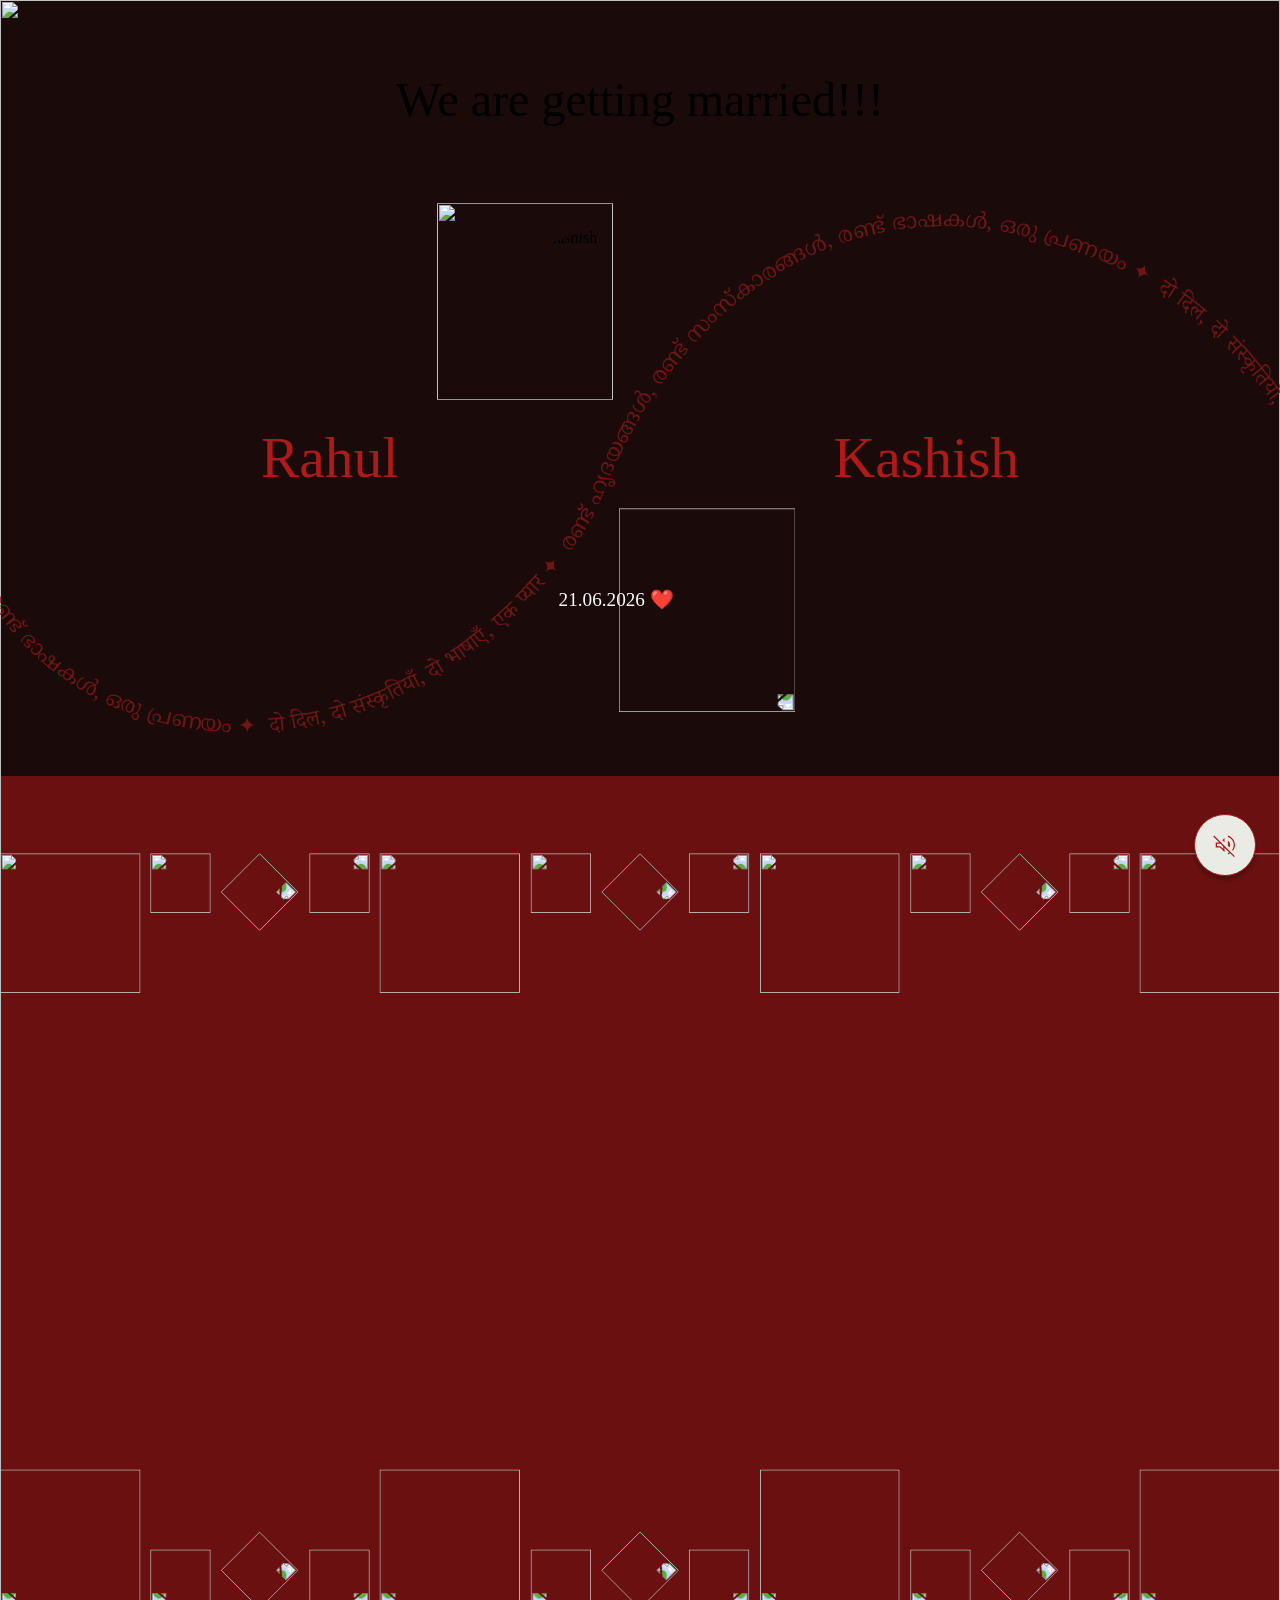
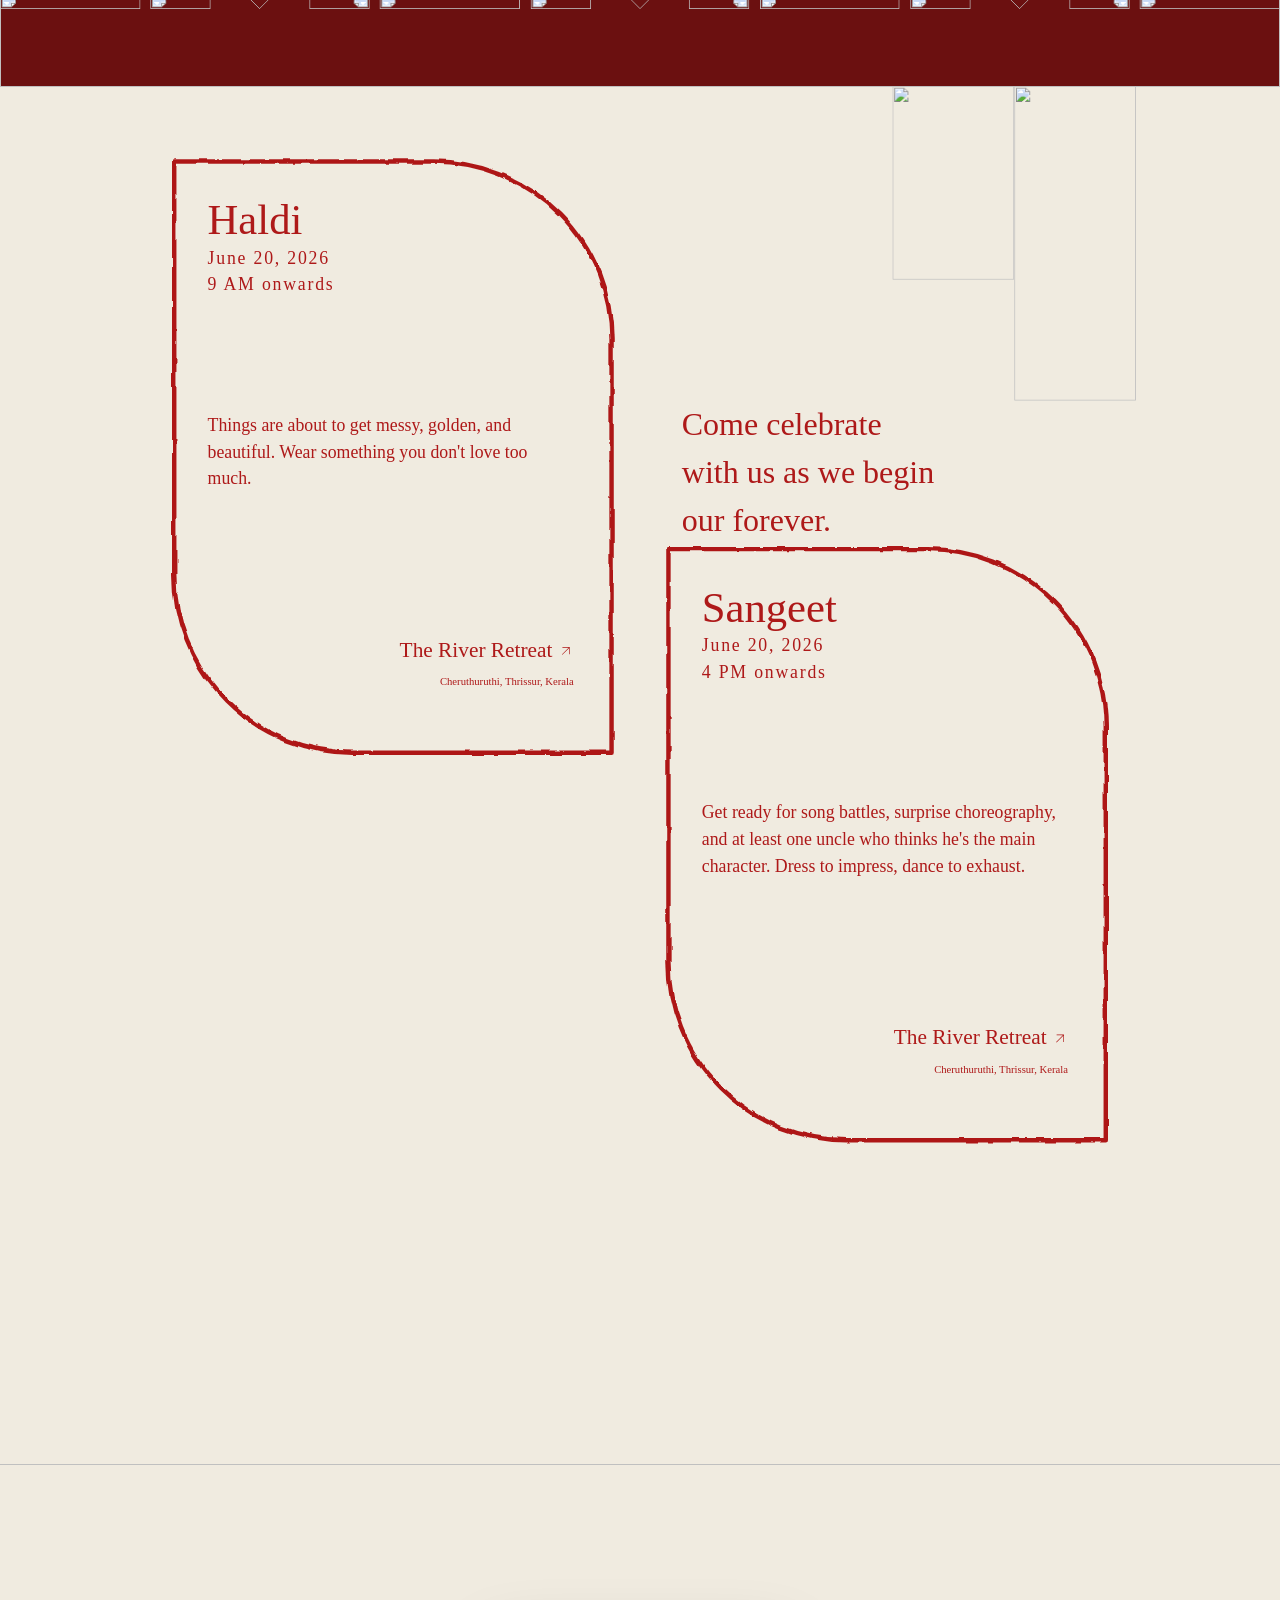
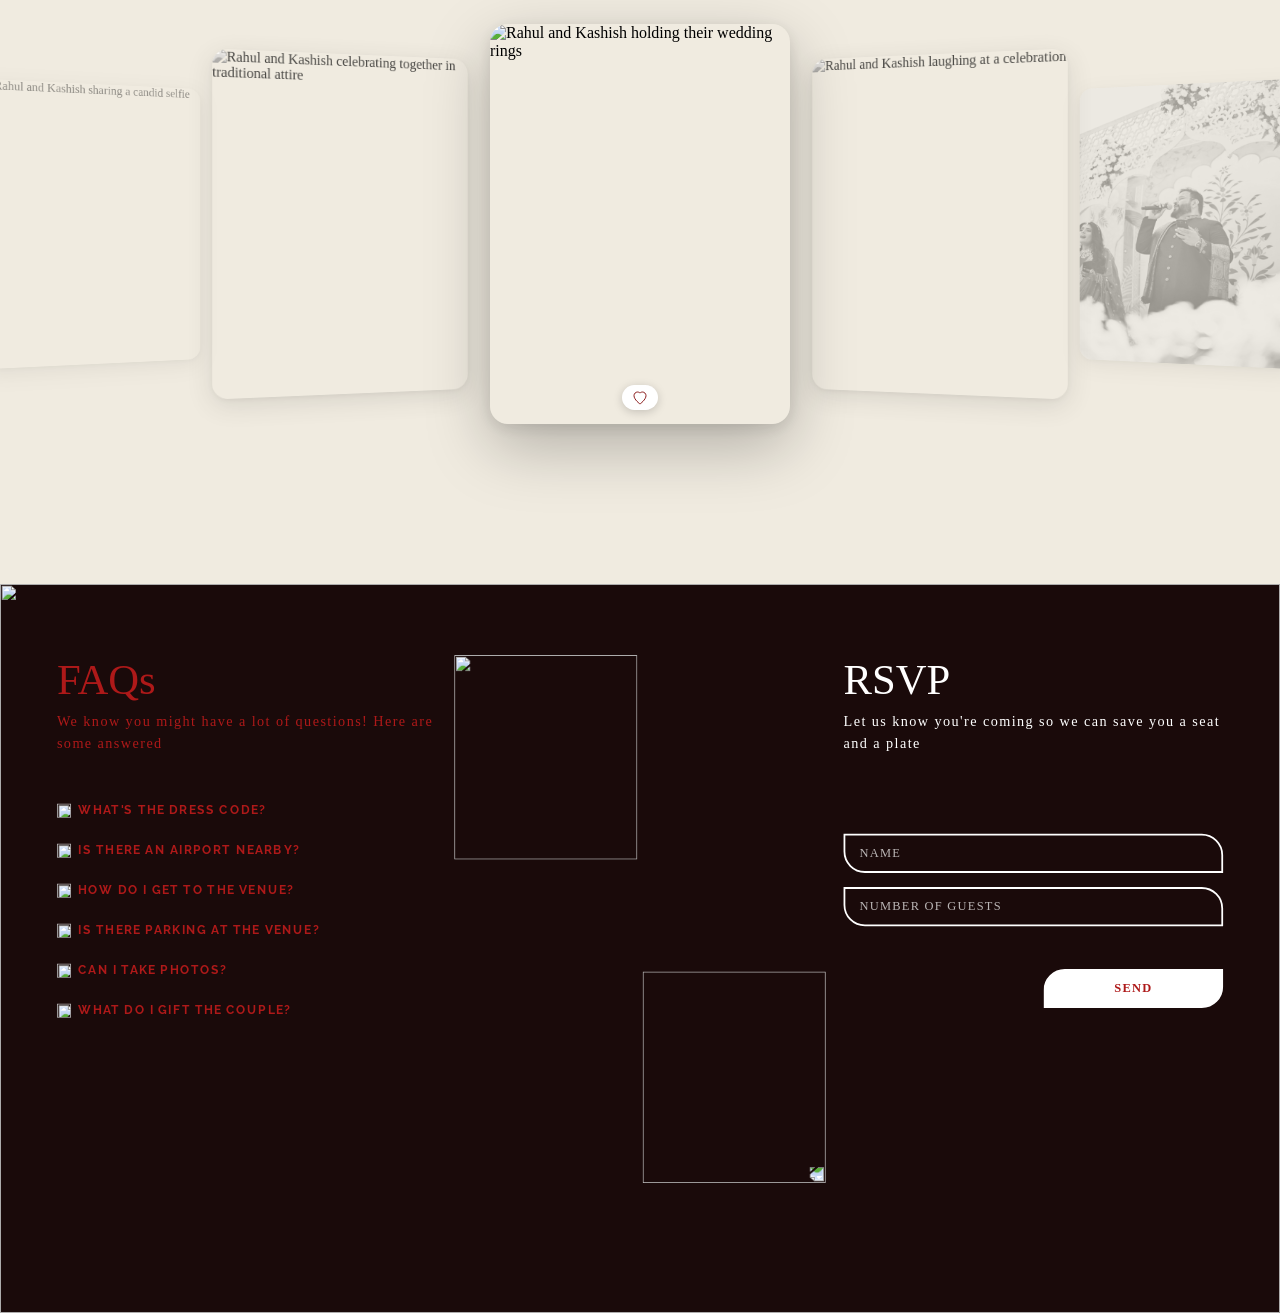
==== index.html @ 0e6b2816 "Invitation section: unify schedule line typography and make location lines fully clickable. Made-wit" ====
<!DOCTYPE html>
<html lang="en">
<head>
  <meta charset="UTF-8" />
  <meta name="viewport" content="width=device-width, initial-scale=1.0" />
  <title>Rahul &amp; Kashish — 21.06.2026</title>
  <link rel="preconnect" href="https://fonts.gstatic.com" crossorigin>
  <link href="https://fonts.googleapis.com/css2?family=Raleway:wght@300;400;500;600;700&display=swap" rel="stylesheet">
  <link href="https://fonts.googleapis.com/css2?family=Noto+Serif+Malayalam:wght@400;500&family=Noto+Serif+Devanagari:wght@400;500&display=swap" rel="stylesheet">
  <style>
    @font-face {
      font-family: 'Brittany Signature';
      src: url('fonts/BrittanySignature.ttf') format('truetype');
    }
    @font-face {
      font-family: 'TAN Mon Cheri';
      src: url('fonts/tan-mon-cheri.ttf') format('truetype');
    }
    @font-face {
      font-family: 'Noto Sans Devanagari Local';
      src: url('fonts/NotoSansDevanagari-VariableFont_wdth,wght.ttf') format('truetype');
      font-weight: 100 900;
    }
    @font-face {
      font-family: 'Noto Sans Malayalam Local';
      src: url('fonts/NotoSansMalayalam-VariableFont_wdth,wght.ttf') format('truetype');
      font-weight: 100 900;
    }
    @font-face {
      font-family: 'SangBleu Sans';
      src: url('fonts/SangBleuSans-Regular.otf') format('opentype');
      font-weight: 400;
    }
    @font-face {
      font-family: 'SangBleu Sans';
      src: url('fonts/SangBleuSans-Bold.otf') format('opentype');
      font-weight: 700;
    }

    *, *::before, *::after { margin: 0; padding: 0; box-sizing: border-box; }

    html, body {
      width: 100vw; height: 100vh;
      overflow: hidden;
      overflow-x: hidden;
      background: #1a0a0a;
    }

    /* ── Page container: smooth scroll (JS handles snap on mobile/tablet) ── */
    #pageContainer {
      width: 100vw; height: 100vh;
      overflow-y: scroll;
      scroll-behavior: smooth;
      scrollbar-width: none;
    }
    #pageContainer::-webkit-scrollbar { display: none; }

    /* ── Each section fills the viewport ── */
    .page-section {
      width: 100vw; height: 100vh;
      position: relative;
      overflow: hidden;
    }

    /* ── Desktop: free scrolling — remove snap architecture ── */
    @media (min-width: 1024px) {
      html, body {
        height: auto;
        overflow-y: auto;
        overflow-x: hidden;
      }
      #pageContainer {
        height: auto;
        overflow-y: visible;
        overflow-x: hidden;
      }
      .page-section {
        height: auto;
        min-height: 80vh;
      }
    }

    /* ── Section backgrounds ── */
    .section-bg {
      position: absolute;
      inset: 0; z-index: 0;
      overflow: hidden;
    }
    .section-bg > img {
      width: 100%; height: 115%;
      object-fit: cover; display: block;
      transform: translateY(0px);
      will-change: transform;
    }

    /* ── Reduced motion: disable all animations & parallax ── */
    @media (prefers-reduced-motion: reduce) {
      *, *::before, *::after {
        animation-duration: 0.01ms !important;
        animation-iteration-count: 1 !important;
        transition-duration: 0.01ms !important;
      }
      #pageContainer { scroll-behavior: auto; }
      .section-bg > img { will-change: auto; }
    }

    /* ── Scale roots ── */
    .scale-root {
      position: absolute;
      left: 0; top: 0;
      transform-origin: top left;
      z-index: 1;
      overflow: hidden;
    }

    /* ════════════════════════════════════════════
       HERO — responsive (all breakpoints)
    ════════════════════════════════════════════ */

    /* Hero section: flex container so content is truly centered */
    #heroSection {
      display: flex;
      align-items: center;
      justify-content: center;
    }

    /* Max-width wrapper, centered with padding */
    .hero-container {
      position: relative;
      z-index: 1;
      width: 100%;
      max-width: 1400px;
      margin: 0 auto;
      padding: 64px 2rem;
      display: flex;
      flex-direction: column;
      align-items: center;
      gap: 48px;
      overflow: visible; /* allow script font descenders to render freely */
    }

    /* Title: scales from ~29px at 375px up to 48px at 1440px */
    .hero-headline {
      font-family: 'Brittany Signature', cursive;
      font-size: clamp(1.8rem, 4vw, 3rem);
      color: #000000;
      text-align: center;
      line-height: 1.5; /* extra room for Brittany Signature descenders */
      width: 100%;
      padding-bottom: 0.4em; /* guard against flourish clipping */
      opacity: 0; clip-path: inset(0 100% 0 0);
      animation: writeReveal 0.9s cubic-bezier(0.4,0,0.2,1) 1s forwards;
    }

    /* Composition row: [Rahul] [photo-grid] [Kashish] */
    .hero-composition {
      display: flex;
      align-items: center;
      justify-content: center;
      gap: clamp(0.75rem, 3vw, 3.5rem);
      width: 100%;
    }

    /* Names: max 64px at 1440px per Figma */
    .hero-name {
      font-family: 'TAN Mon Cheri', serif;
      font-size: clamp(1.5rem, 4.5vw, 4rem);
      color: #ae1919;
      white-space: nowrap;
      flex-shrink: 0;
      line-height: normal;
    }
    .hero-name--left {
      opacity: 0; transform: translateX(-80px);
      animation: slideFromLeft 0.9s cubic-bezier(0.22,1,0.36,1) 2.9s forwards;
    }
    .hero-name--right {
      opacity: 0; transform: translateX(80px);
      animation: slideFromRight 0.9s cubic-bezier(0.22,1,0.36,1) 2.9s forwards;
    }

    /* Photo grid: proportional container for brush arcs + oval.
       Grid dimensions from Figma: 418 × 594 px.
       All children positioned as % of this box. */
    .hero-photo-grid {
      position: relative;
      width: clamp(200px, 28vw, 420px);
      aspect-ratio: 418 / 594;
      flex-shrink: 0;
    }

    /* Brush arc — top-left (Figma: 206×229.5 at 0,0 in 418×594 grid) */
    .hero-arc-top {
      position: absolute;
      left: 0; top: 0;
      width: 49.3%; height: 38.6%;
      overflow: hidden;
      opacity: 0; animation: arcFadeIn 0.4s ease-out 2.4s forwards;
    }
    .hero-arc-top .arc-wipe {
      position: absolute; inset: 0;
      clip-path: inset(0 100% 0 0);
      animation: paintWipe 0.85s cubic-bezier(0.4,0,0.2,1) 2.4s forwards;
    }
    .hero-arc-top .arc-wipe img { display: block; width: 100%; height: 100%; max-width: none; }

    /* Brush arc — bottom-right (Figma: 206×238 at left:212,top:356 in 418×594 grid) */
    .hero-arc-bot {
      position: absolute;
      left: 50.7%; top: 59.9%;
      width: 49.3%; height: 40.1%;
      overflow: hidden;
      opacity: 0; animation: arcFadeIn 0.4s ease-out 2.6s forwards;
    }
    .hero-arc-bot .arc-wipe {
      position: absolute; inset: 0;
      transform: rotate(180deg);
      clip-path: inset(0 100% 0 0);
      animation: paintWipe 0.85s cubic-bezier(0.4,0,0.2,1) 2.6s forwards;
    }
    .hero-arc-bot .arc-wipe img { display: block; width: 100%; height: 100%; max-width: none; }

    /* Oval photo (Figma: 364×533 at left:27,top:30 in 418×594 grid) */
    .hero-photo {
      position: absolute;
      left: 6.5%; top: 5.1%;
      width: 87.1%; height: 89.7%;
      border-radius: 999px; overflow: hidden;
      opacity: 0; transform: scale(0.8);
      animation: photoReveal 1.1s cubic-bezier(0.22,1,0.36,1) 1.9s forwards;
    }
    .hero-photo img.photo-img {
      position: absolute; left: 0.06%; top: 0;
      width: 109.82%; height: 100%;
      object-fit: cover; max-width: none;
    }

    /* Date + envelope (Figma: top:419/533=78.6%, left/right:110/364=30.2% of photo) */
    .hero-date-cta {
      position: absolute;
      left: 30.2%; right: 30.2%; top: 78.6%;
      display: flex; flex-direction: column; align-items: center; gap: 8%;
    }
    .hero-date {
      font-family: 'TAN Mon Cheri', serif;
      font-size: clamp(10px, 1.5vw, 20px);
      color: #fff; text-align: center; white-space: nowrap; line-height: normal;
      opacity: 0; animation: gentleFadeIn 1s ease-out 3s forwards;
    }
    .hero-envelope {
      width: 14%; aspect-ratio: 1; position: relative; flex-shrink: 0;
      opacity: 0;
      animation: gentleFadeIn 1s ease-out 3.5s forwards, pulse 2.2s ease-in-out 4.6s infinite;
    }
    .hero-envelope img {
      position: absolute; top: 0; bottom: -68.97%; left: -34.48%; right: -34.48%;
      width: calc(100% + 68.96%); height: calc(100% + 68.97%); max-width: none; display: block;
    }

    /* ════════════════════════════════════════════
       HERO — TABLET layout (768–1100px)
       Shrink names + photo so composition fits in 100vw
    ════════════════════════════════════════════ */
    @media (min-width: 768px) and (max-width: 1100px) {
      .hero-name {
        font-size: clamp(1.5rem, 3.5vw, 2.5rem); /* smaller than desktop */
      }
      .hero-photo-grid {
        width: clamp(180px, 24vw, 320px); /* tighter photo */
      }
      .hero-composition {
        gap: clamp(0.5rem, 2vw, 2rem); /* tighter gap */
      }
      .hero-container {
        padding: 48px 1.5rem; /* slightly less vertical padding on tablet */
      }
    }

    /* ════════════════════════════════════════════
       HERO — MOBILE layout (shown ≤ 767px)
    ════════════════════════════════════════════ */
    #heroMobileContent { display: none; }

    @media (max-width: 767px) {
      /* Swap layouts */
      .hero-container       { display: none !important; }
      #heroMobileContent    { display: flex; }
      /* Prevent horizontal scroll at the scroll-container level so the
         canvas can extend 120px beyond the hero section on each side. */
      #pageContainer { overflow-x: hidden; }
      /* Section grows to natural content height */
      #heroSection {
        height: clamp(700px, 100svh, 800px) !important;
        min-height: clamp(700px, 100svh, 800px);
        /* overflow-x intentionally removed — #pageContainer clips instead */
        align-items: flex-start;
        justify-content: flex-start;
      }
    }

    /* Mobile hero shell — above curved text (z-index 0) so photo + copy sit in front */
    #heroMobileContent {
      flex-direction: column;
      align-items: center;
      gap: 24px;
      padding: 36px 12px 24px;
      width: 100%;
      position: relative; z-index: 2;
    }

    /* Title */
    .hero-mob-headline {
      font-family: 'Brittany Signature', cursive;
      font-size: 32px; color: #000000;
      text-align: center; line-height: 1.5;
      width: 288px; padding-bottom: 0.4em;
      flex-shrink: 0;
      opacity: 0; clip-path: inset(0 100% 0 0);
      animation: writeReveal 0.9s cubic-bezier(0.4,0,0.2,1) 0.4s forwards;
    }

    /* Inner group: photo + date+arrow */
    .hero-mob-body {
      display: flex; flex-direction: column;
      align-items: center; gap: 36px;
    }

    /* Photo composition — CSS grid overlap (exact Figma dimensions) */
    .hero-mob-photo {
      display: inline-grid;
      grid-template-columns: max-content; grid-template-rows: max-content;
      line-height: 0; place-items: start; flex-shrink: 0;
      position: relative;   /* anchor for .hero-curve-canvas (100vw overlay) */
    }
    .hero-mob-arc-tl {
      grid-column: 1; grid-row: 1;
      width: 157.703px; height: 175.694px;
      margin-left: 0; margin-top: 0;
      overflow: hidden; position: relative;
      opacity: 0; clip-path: inset(0 100% 100% 0);
      animation: arcRevealTL 0.85s cubic-bezier(0.4,0,0.2,1) 1s forwards;
    }
    .hero-mob-arc-br {
      grid-column: 1; grid-row: 1;
      width: 157.703px; height: 182.201px;
      margin-left: 162.3px; margin-top: 272.54px;
      transform: rotate(180deg);
      overflow: hidden; position: relative;
      opacity: 0; clip-path: inset(100% 0 0 100%);
      animation: arcRevealBR 0.85s cubic-bezier(0.4,0,0.2,1) 1.1s forwards;
    }
    /* Mobile curved text SVG */
    #heroTextSvgMob {
      grid-column: 1; grid-row: 1;
      width: 320px; height: 455px;
      margin-left: 0; margin-top: 0;
      position: relative; overflow: visible;
      pointer-events: none;
      opacity: 0;
      animation: gentleFadeIn 0.9s ease-out 2s forwards;
    }
    @media (prefers-reduced-motion: reduce) {
      #heroTextSvgMob { display: none; }
    }
    /* Mobile curved text: live <canvas> rendering (injected by JS on ≤767px).
       iOS Safari's SVG <textPath> renders Indic (Malayalam/Devanagari) glyphs
       incorrectly when startOffset animates — characters jumble, conjuncts break.
       Canvas fillText uses Core Text directly and avoids that bug.

       Canvas is positioned absolutely inside .hero-mob-photo so it can span
       the full viewport width (100vw) while the grid cell stays sized to the
       photo + arcs. Width/height set inline by JS at init. */
    .hero-curve-canvas {
      position: absolute;
      left: 50%; top: 50%;
      transform: translate(-50%, -50%);
      pointer-events: none;
      overflow: visible;
      z-index: 1;                /* above arcs, below oval (oval gets z-index: 2) */
      opacity: 0;
      animation: gentleFadeIn 0.9s ease-out 2s forwards;
    }
    /* Once canvas is mounted, hide the original SVG on mobile. */
    .hcs-ready #heroTextSvgMob { display: none; }
    /* Desktop curved text SVG */
    #heroTextSvg {
      display: none;
      position: absolute;
      left: 50%; transform: translateX(-50%);
      top: 226px;
      width: 1436px; height: 507px;
      pointer-events: none;
      overflow: visible;
      z-index: 1;
      opacity: 0;
      animation: gentleFadeIn 0.9s ease-out 3.2s forwards;
    }
    @media (min-width: 768px) {
      #heroTextSvg { display: block; }
    }
    @media (prefers-reduced-motion: reduce) {
      #heroTextSvg { display: none !important; }
    }
    .hero-mob-oval {
      grid-column: 1; grid-row: 1;
      width: 278.66px; height: 408.038px;
      margin-left: 20.67px; margin-top: 22.97px;
      border-radius: 764.785px; overflow: hidden; position: relative;
      z-index: 2;   /* above .hero-curve-canvas (z:1) so the photo covers text */
      opacity: 0; transform: scale(0.88);
      animation: photoReveal 1.1s cubic-bezier(0.22,1,0.36,1) 0.7s forwards;
      will-change: transform;
    }
    .hero-mob-arc-tl img, .hero-mob-arc-br img {
      position: absolute; inset: 0; width: 100%; height: 100%; max-width: none; display: block;
    }
    .hero-mob-oval img {
      position: absolute; left: 0.06%; top: 0;
      width: 109.82%; height: 100%; max-width: none; display: block;
      object-fit: cover;
    }

    /* Date + arrow row */
    .hero-mob-cta {
      display: flex; flex-direction: column;
      align-items: center; gap: 8px;
      margin-top: clamp(24px, 6svh, 48px);
      opacity: 0; animation: gentleFadeIn 0.9s ease-out 1.6s forwards;
    }
    .hero-mob-date {
      font-family: 'TAN Mon Cheri', serif;
      font-size: 20px; color: #1a1a1a;
      text-align: center; line-height: normal; white-space: nowrap;
    }
    .hero-mob-arrow {
      width: 48px; height: 48px; display: block; flex-shrink: 0;
      cursor: pointer;
      animation: arrowBounce 1.8s ease-in-out 2.4s infinite;
    }

    /* ════════════════════════════════════════════
       INVITATION SECTION — desktop (1440 × 1024)
    ════════════════════════════════════════════ */
    #invDesktopRoot { width: 1440px; height: 1024px; }

    /* Background texture — full screen cover */
    .inv-bg-img {
      position: absolute; inset: 0;
      width: 100%; height: 100%;
      object-fit: cover; max-width: none; display: block;
    }

    /* ── Full-section layout: flex-col, vertically centered ── */
    .inv-layout {
      position: absolute;
      top: 50%; left: 0; width: 1440px;
      transform: translateY(-50%);
      display: flex; flex-direction: column;
      align-items: center;
      padding-top: 48px; padding-bottom: 88px;
    }

    /* ── Kolam border strips: fade in on .inv-show ── */
    .inv-border {
      display: flex; gap: 11.542px;
      align-items: flex-start;
      width: 100%; flex-shrink: 0;
      margin-bottom: -40px;
      opacity: 0; transition: opacity 0.8s ease;
    }
    .inv-border.inv-show { opacity: 1; }
    .inv-border-flip { transform: scaleY(-1); }

    /* Border tile elements */
    .inv-b-big   { width: 157.805px; height: 157.228px; position: relative; flex-shrink: 0; }
    .inv-b-curl  { width:  67.946px; height:  67.32px;  position: relative; flex-shrink: 0; }
    .inv-b-diamond { width: 87.533px; height: 87.533px; display: flex; align-items: center; justify-content: center; flex-shrink: 0; }
    .inv-b-diamond-inner { width: 62.219px; height: 61.571px; position: relative; transform: rotate(135deg); }
    .inv-b-mirror { display: flex; align-items: center; justify-content: center; flex-shrink: 0; }
    .inv-b-mirror-inner { width: 67.946px; height: 67.32px; position: relative; transform: rotate(180deg) scaleY(-1); }
    .inv-b-big img, .inv-b-curl img, .inv-b-diamond-inner img, .inv-b-mirror-inner img {
      position: absolute; inset: 0;
      width: 100%; height: 100%; max-width: none; display: block;
    }

    /* ── Cards row ── */
    .inv-cards-row {
      display: flex; gap: 34.626px;
      align-items: center; flex-shrink: 0;
      margin-bottom: -40px;
    }

    /* ── Hover wrapper — lift effect separate from entrance anim ── */
    .inv-card-wrap {
      cursor: pointer;
      transition: transform 0.35s ease, filter 0.35s ease;
    }
    .inv-card-wrap:hover {
      transform: translateY(-12px);
      filter: drop-shadow(0 18px 28px rgba(0,0,0,0.38));
    }

    /* ── Card base: all start hidden ── */
    .inv-card {
      width: 400.123px; height: 615.574px;
      border-radius: 960.873px;
      border: 1.924px solid #873f3a;
      overflow: hidden; position: relative;
      box-shadow: 0 7.695px 38.473px rgba(0,0,0,0.5);
      opacity: 0;
      transition: opacity 0.9s ease, transform 0.9s cubic-bezier(0.22,1,0.36,1);
    }
    .inv-card--thick { border-width: 4.809px; }
    .inv-card--soft  { box-shadow: 0 7.695px 19.237px rgba(0,0,0,0.5); }

    /* Directional entrance states */
    .inv-card-center { transform: scale(0.9) translateY(20px); }
    .inv-card-center.inv-show { opacity: 1; transform: none; }
    .inv-card-left   { transform: translateX(-80px); }
    .inv-card-left.inv-show   { opacity: 1; transform: none; }
    .inv-card-right  { transform: translateX(80px); }
    .inv-card-right.inv-show  { opacity: 1; transform: none; }

    .inv-card-bg {
      position: absolute; inset: 0;
      border-radius: 960.873px; background: #F8F4EC; overflow: hidden;
    }
    .inv-card-bg img { width: 100%; height: 100%; object-fit: cover; display: block; }

    /* ── Ornaments: fade+scale in ── */
    .inv-orn {
      flex-shrink: 0; position: relative;
      opacity: 0; transform: scale(0.75);
      transition: opacity 0.5s ease, transform 0.5s cubic-bezier(0.22,1,0.36,1);
    }
    .inv-orn img { position: absolute; inset: 0; width: 100%; height: 100%; max-width: none; display: block; }
    .inv-orn.inv-show { opacity: 1; transform: scale(1); }

    .inv-orn-flipped {
      flex-shrink: 0; position: relative;
      opacity: 0; transform: rotate(180deg) scale(0.75);
      transition: opacity 0.5s ease, transform 0.5s cubic-bezier(0.22,1,0.36,1);
    }
    .inv-orn-flipped img { position: absolute; inset: 0; width: 100%; height: 100%; max-width: none; display: block; }
    .inv-orn-flipped.inv-show { opacity: 1; transform: rotate(180deg) scale(1); }

    /* Center card mandala — fades in then pulses golden glow */
    .inv-orn-mandala {
      flex-shrink: 0; position: relative;
      opacity: 0; transition: opacity 0.7s ease;
    }
    .inv-orn-mandala img { position: absolute; inset: 0; width: 100%; height: 100%; max-width: none; display: block; }
    .inv-orn-mandala.inv-show {
      opacity: 1;
      animation: invGoldenGlow 2.8s ease-in-out 0.4s infinite alternate;
    }
    @keyframes invGoldenGlow {
      from { filter: drop-shadow(0 0 2px rgba(180,130,0,0.15)); }
      to   { filter: drop-shadow(0 0 12px rgba(210,160,0,0.6)); }
    }

    /* ── Rahul card ── */
    .rahul-inner {
      position: absolute;
      left: 52.9px; top: 41.36px; width: 284.703px;
      display: flex; flex-direction: column;
      align-items: center; gap: 134.657px;
    }
    .rahul-name-block {
      height: 180.657px; width: 284.703px; flex-shrink: 0;
      display: flex; flex-direction: column;
      align-items: center; justify-content: center; gap: 10px;
    }

    /* ── Wedding details card ── */
    .wedding-inner {
      position: absolute;
      left: 26.93px; top: 29.82px; width: 342.413px;
      display: flex; flex-direction: column;
      align-items: center; gap: 36px;
    }
    /* Match bottom flourish position with left/right cards */
    .wedding-inner .inv-orn-flipped { margin-top: 44px; }
    .wedding-details {
      display: flex; flex-direction: column;
      align-items: center; gap: 34px;
      color: #ae1919; text-align: center; width: 100%;
    }

    /* Animated text elements */
    .wedding-invited {
      font-family: 'Raleway', sans-serif; font-weight: 600;
      font-size: 15.389px; letter-spacing: 1.5389px;
      text-transform: uppercase; line-height: 1.5;
      color: #ae1919; width: 300px;
      opacity: 0; transition: opacity 0.8s ease;
    }
    .wedding-invited.inv-show { opacity: 1; }

    .wedding-date-block {
      display: flex;
      flex-direction: column;
      align-items: center;
      gap: 6px;
      width: 100%;
      white-space: nowrap;
      line-height: 1;
    }
    .wedding-date-on {
      margin-left: 0;
      font-family: 'Raleway', sans-serif; font-weight: 600;
      font-size: 11.542px; letter-spacing: 1.1542px;
      text-transform: uppercase; line-height: 1.5; color: #ae1919;
      opacity: 0; transition: opacity 0.6s ease;
    }
    .wedding-date-on.inv-show { opacity: 1; }

    .wedding-date {
      margin-top: 0;
      font-family: 'TAN Mon Cheri', serif;
      font-size: 34.626px; letter-spacing: 3.4626px;
      line-height: 1.5; color: #ae1919;
      opacity: 0; transform: scale(0.82);
      transition: opacity 0.7s ease, transform 0.7s cubic-bezier(0.22,1,0.36,1);
    }
    .wedding-date.inv-show { opacity: 1; transform: scale(1); }
    .wedding-time {
      margin-top: 0;
      justify-self: center;
      font-family: 'Raleway', sans-serif; font-weight: 600;
      font-size: 13px; letter-spacing: 1.5389px;
      text-transform: uppercase; line-height: 1.5; color: #ae1919;
      text-align: center;
      white-space: normal;
      max-width: 290px;
      opacity: 0; transition: opacity 0.6s ease;
    }
    .wedding-time--second { margin-top: 2px; }
    .wedding-time.inv-show { opacity: 1; }

    .wedding-venue {
      font-family: 'Raleway', sans-serif; font-weight: 600;
      text-transform: uppercase; text-align: center;
      color: #ae1919; line-height: 1.5;
      display: flex; flex-direction: column; align-items: center; gap: 22px;
      opacity: 0; transition: opacity 0.8s ease;
    }
    .wedding-venue.inv-show { opacity: 1; }
    .wedding-venue-item { display: flex; flex-direction: column; align-items: center; gap: 3px; }
    .wedding-venue-time,
    .wedding-venue-name,
    .wedding-venue-loc  {
      font-family: 'Raleway', sans-serif;
      font-weight: 600;
      font-size: 13px;
      letter-spacing: 1.5389px;
      text-transform: uppercase;
      line-height: 1.5;
      display: block;
    }

    /* ── Map link icon (shared across all venue mentions) ── */
    .venue-map-link {
      display: inline-flex;
      align-items: center;
      vertical-align: middle;
      margin-left: 6px;
      color: inherit;
      text-decoration: none;
      transition: transform 0.2s ease, opacity 0.2s ease;
    }
    .venue-map-link:hover  { transform: scale(1.15); opacity: 0.75; }
    .venue-map-link:active { transform: scale(0.9); }
    .venue-map-link:focus-visible { outline: 2px solid #ae1919; outline-offset: 2px; border-radius: 2px; }
    .venue-map-link--inline {
      margin-left: 0;
      gap: 6px;
      text-decoration: none;
      color: inherit;
      text-transform: inherit;
    }
    .venue-map-icon { width: 18px; height: 18px; display: block; }
    @media (max-width: 767px) { .venue-map-icon { width: 20px; height: 20px; } }

    /* ── Kashish card ── */
    .kashish-inner {
      position: absolute;
      left: 38.47px; top: 44.24px; width: 318.367px;
      display: flex; flex-direction: column;
      align-items: center; gap: 141.39px;
    }
    .kashish-name-block {
      height: 167.191px; width: 319px; flex-shrink: 0;
      display: flex; flex-direction: column;
      align-items: center; justify-content: center; gap: 10px;
    }

    /* ── Shared text ── */
    .person-name {
      font-family: 'TAN Mon Cheri', serif;
      color: #ae1919; line-height: normal;
      text-align: center; white-space: nowrap;
    }
    .person-parentage {
      font-family: 'Raleway', sans-serif; font-weight: 600;
      font-size: 13px; color: #ae1919;
      text-align: center; letter-spacing: 1.5389px;
      text-transform: uppercase; line-height: 1.5;
    }

    /* ── Mobile invitation: 402×940 scale-root canvas ── */
    #invMobileRoot {
      display: none;
      width: 402px; height: 940px;
      position: absolute; z-index: 1; overflow: hidden;
      transform-origin: top left;
    }

    /* Background: wide panoramic texture crop (Figma offsets) */
    .imob-bg {
      position: absolute; inset: 0; overflow: hidden;
    }
    .imob-bg img {
      position: absolute;
      width: 322.08%; height: 107.39%;
      left: -111.04%; top: -3.67%;
      max-width: none; display: block;
    }

    /* Main layout column: vertically centered in canvas */
    .imob-layout {
      position: absolute;
      top: 50%; left: 0; width: 402px;
      transform: translateY(-50%);
      display: flex; flex-direction: column;
      align-items: center;
      padding-bottom: 40px;
    }

    /* Kolam border strips */
    .imob-border-top {
      display: flex; gap: 8.218px;
      align-items: flex-start;
      width: 100%; flex-shrink: 0;
      margin-bottom: -40px;
      opacity: 0; transition: opacity 0.8s ease;
    }
    .imob-border-top.inv-show { opacity: 1; }

    .imob-border-bot-wrap {
      display: flex; align-items: center; justify-content: center;
      width: 100%; flex-shrink: 0; margin-bottom: -40px;
    }
    .imob-border-bot {
      transform: scaleY(-1); width: 100%;
      display: flex; gap: 8.218px; align-items: flex-start;
      opacity: 0; transition: opacity 0.8s ease;
    }
    .imob-border-bot.inv-show { opacity: 1; }

    /* Border tile elements (Figma exact sizes) */
    .imob-b-big    { width: 108.064px; height: 107.669px; position: relative; flex-shrink: 0; }
    .imob-b-curl   { width: 46.53px;   height: 46.1px;   position: relative; flex-shrink: 0; }
    .imob-b-diamond { width: 59.942px; height: 59.942px; display: flex; align-items: center; justify-content: center; flex-shrink: 0; }
    .imob-b-diamond-i { width: 42.607px; height: 42.164px; position: relative; transform: rotate(135deg); }
    .imob-b-mirror  { display: flex; align-items: center; justify-content: center; flex-shrink: 0; }
    .imob-b-mirror-i  { width: 46.53px; height: 46.1px; position: relative; transform: rotate(180deg) scaleY(-1); }
    .imob-b-big img, .imob-b-curl img, .imob-b-diamond-i img, .imob-b-mirror-i img {
      position: absolute; inset: 0; width: 100%; height: 100%; max-width: none; display: block;
    }

    /* Single main card: 354×674px */
    .imob-card {
      width: 354px; height: 706px;
      border-radius: 170px;
      border: 3px solid #873f3a;
      overflow: hidden; position: relative; flex-shrink: 0;
      background: #F8F4EC;
      box-shadow: 0 6.923px 34.615px rgba(0,0,0,0.5);
      margin-bottom: -40px;
      opacity: 0; transform: scale(0.92) translateY(24px);
      transition: opacity 1s ease, transform 1s cubic-bezier(0.22,1,0.36,1);
    }
    .imob-card.inv-show { opacity: 1; transform: none; }
    .imob-card-bg { position: absolute; inset: 0; overflow: hidden; border-radius: 170px; }
    .imob-card-bg img { width: 100%; height: 100%; object-fit: cover; display: block; }

    /* Card inner: centered — outer gap between mandala / content block / ornament */
    .imob-inner {
      position: absolute;
      left: 50%; top: calc(50% - 0.14px);
      transform: translate(-50%, -50%);
      display: flex; flex-direction: column;
      gap: 48px; align-items: center;
      width: 300px;
    }

    /* Inner content block: invited text, names-group, date, venue */
    .imob-content {
      display: flex; flex-direction: column;
      gap: 27px; align-items: center;
      width: 100%;
    }

    /* Names group: Rahul block + "and" + Kashish block (Figma gap-24px) */
    .imob-names-group {
      display: flex; flex-direction: column;
      gap: 22px; align-items: center;
      width: 100%;
    }

    /* Mandala ornament */
    .imob-mandala {
      width: 36.001px; height: 44.167px;
      position: relative; flex-shrink: 0;
      opacity: 0; transition: opacity 0.7s ease;
    }
    .imob-mandala img { position: absolute; inset: 0; width: 100%; height: 100%; max-width: none; display: block; }
    .imob-mandala.inv-show {
      opacity: 1;
      animation: invGoldenGlow 2.8s ease-in-out 0.4s infinite alternate;
    }

    /* Invited text */
    .imob-invited {
      font-family: 'Raleway', sans-serif; font-weight: 600;
      font-size: 12px; letter-spacing: 1.2px;
      text-transform: uppercase; line-height: 1.5;
      color: #ae1919; text-align: center; width: 100%;
      max-width: 264px;
      margin: 0 auto;
      flex-shrink: 0;
      opacity: 0; transition: opacity 0.7s ease;
    }
    .imob-invited.inv-show { opacity: 1; }

    /* Names block: small gap between parentage and name text */
    .imob-names {
      display: flex; flex-direction: column;
      align-items: center; flex-shrink: 0;
      gap: 8px;
      width: 100%;
    }
    .imob-name {
      font-family: 'TAN Mon Cheri', serif;
      font-size: 36px; color: #ae1919;
      line-height: normal; text-align: center;
      white-space: nowrap;
      opacity: 0; transform: translateY(12px);
      transition: opacity 0.8s ease, transform 0.8s cubic-bezier(0.22,1,0.36,1);
    }
    .imob-name.inv-show { opacity: 1; transform: none; }
    .imob-parentage {
      font-family: 'Raleway', sans-serif; font-weight: 600;
      font-size: 10px; letter-spacing: 1px;
      text-transform: uppercase; line-height: 1.5;
      color: #ae1919; text-align: center;
      opacity: 0; transition: opacity 0.6s ease;
    }
    .imob-parentage.inv-show { opacity: 1; }

    /* Script "and" between names */
    .imob-and {
      font-family: 'Brittany Signature', cursive;
      font-size: 24px; line-height: 1;
      color: #ae1919; text-align: center;
      white-space: nowrap; flex-shrink: 0;
      opacity: 0; transition: opacity 0.7s ease;
    }
    .imob-and.inv-show { opacity: 1; }

    /* Date block */
    .imob-date-block {
      display: inline-grid;
      grid-template-columns: max-content; grid-template-rows: max-content;
      place-items: start; white-space: nowrap; line-height: 0;
      flex-shrink: 0;
    }
    .imob-date-on {
      grid-column: 1; grid-row: 1;
      margin-left: 107.19px;
      font-family: 'Raleway', sans-serif; font-weight: 600;
      font-size: 10px; letter-spacing: 1px;
      text-transform: uppercase; line-height: 1.5; color: #ae1919;
      opacity: 0; transition: opacity 0.6s ease;
    }
    .imob-date-on.inv-show { opacity: 1; }
    .imob-date {
      grid-column: 1; grid-row: 1;
      margin-top: 23px;
      font-family: 'TAN Mon Cheri', serif;
      font-size: 24px; letter-spacing: 2.4px;
      line-height: 1.5; color: #ae1919;
      opacity: 0; transform: scale(0.85);
      transition: opacity 0.7s ease, transform 0.7s cubic-bezier(0.22,1,0.36,1);
    }
    .imob-date.inv-show { opacity: 1; transform: scale(1); }
    .imob-time {
      grid-column: 1; grid-row: 1;
      margin-top: 58px;
      justify-self: center;
      font-family: 'Raleway', sans-serif; font-weight: 600;
      font-size: 10px; letter-spacing: 1px;
      text-transform: uppercase; line-height: 1.5; color: #ae1919;
      text-align: center;
      white-space: normal;
      max-width: 240px;
      opacity: 0; transition: opacity 0.6s ease;
    }
    .imob-time--second { margin-top: 98px; }
    .imob-time.inv-show { opacity: 1; }

    /* Venue */
    .imob-venue {
      font-family: 'Raleway', sans-serif; font-weight: 600;
      text-transform: uppercase; text-align: center;
      color: #ae1919; line-height: 1.5; flex-shrink: 0;
      display: flex; flex-direction: column; align-items: center; gap: 18px;
      opacity: 0; transition: opacity 0.7s ease;
    }
    .imob-venue.inv-show { opacity: 1; }
    .imob-venue-item { display: flex; flex-direction: column; align-items: center; gap: 3px; }
    .imob-venue-time,
    .imob-venue-name,
    .imob-venue-loc  {
      font-family: 'Raleway', sans-serif;
      font-weight: 600;
      font-size: 10px;
      letter-spacing: 1px;
      text-transform: uppercase;
      line-height: 1.5;
      display: block;
    }

    /* Bottom ornament */
    .imob-orn-bot {
      width: 72.692px; height: 32.885px;
      position: relative; flex-shrink: 0;
      transform: rotate(180deg) scale(0.8);
      opacity: 0; transition: opacity 0.5s ease, transform 0.5s cubic-bezier(0.22,1,0.36,1);
    }
    .imob-orn-bot img { position: absolute; inset: 0; width: 100%; height: 100%; max-width: none; display: block; }
    .imob-orn-bot.inv-show { opacity: 1; transform: rotate(180deg) scale(1); }

    @media (max-width: 767px) {
      #invDesktopRoot { display: none !important; }
      #invMobileRoot  { display: block !important; }
    }

    /* Section 3 grows with its content — height set by JS, no overflow clip */
    #invitationSection {
      height: auto;
      overflow: visible;
    }

    #functionSection {
      height: auto;
      overflow: visible;
    }

    /* ════════════════════════════════════════════
       FUNCTION DETAILS (section 3) — 1440×1550 canvas
    ════════════════════════════════════════════ */

    /* Background lives OUTSIDE the scale-root, fills viewport natively */
    .func-bg-wrap {
      position: absolute; inset: 0; overflow: hidden;
    }
    .func-bg-wrap img {
      position: absolute;
      width: 139.68%; height: 100.34%;
      left: -19.84%; top: 0;
      max-width: none; display: block;
    }

    #funcDesktopRoot {
      width: 1440px; height: 1550px;
      transform-origin: top left;
    }

    /* Event cards */
    .func-card-pos {
      position: absolute;
      width: 492px; height: 665px;
      opacity: 0;
      transform: translateY(40px) scale(0.95);
      transition: opacity 0.8s cubic-bezier(0.25, 0.46, 0.45, 0.94),
                  transform 0.8s cubic-bezier(0.25, 0.46, 0.45, 0.94);
    }
    .func-card-pos--from-left  { transform: translateY(40px) scale(0.95); }
    .func-card-pos--from-right { transform: translateY(40px) scale(0.95); }
    .func-card-pos.func-show   { opacity: 1; transform: translateY(0) scale(1); }

    .func-card {
      width: 100%; height: 100%;
      /* no CSS border — replaced by SVG brush stroke overlay */
      border-radius: 0 200px 0 200px; /* keep for overflow clipping */
      overflow: hidden; position: relative;
    }
    .func-card--alt { border-radius: 200px 0 200px 0; }

    /* Brush stroke border overlay — sits on top of card, pointer-events off */
    .func-card-border {
      position: absolute; inset: 0;
      width: 492px; height: 665px;
      pointer-events: none; z-index: 2;
      overflow: visible;
    }
    .func-border-path {
      fill: none;
      stroke: #ae1919;
      stroke-width: 5;
      stroke-linecap: round;
      stroke-linejoin: round;
    }

    /* Card inner: 35px inset on all sides */
    .func-card-inner {
      position: absolute;
      left: 37.5px; top: 37.5px; width: 412px; height: 585px;
      display: flex; flex-direction: column; gap: 128px;
    }

    /* Title block */
    .func-title { flex-shrink: 0; }
    .func-event-name {
      font-family: 'TAN Mon Cheri', serif;
      font-size: 48px; color: #ae1919; line-height: normal;
    }
    .func-event-meta {
      font-family: 'TAN Mon Cheri', serif;
      font-size: 20px; color: #ae1919;
      line-height: 1.5; letter-spacing: 2px;
    }

    /* Body text */
    .func-body {
      font-family: 'TAN Mon Cheri', serif;
      font-size: 20px; color: #ae1919;
      line-height: 1.5; flex-shrink: 0;
    }

    /* Venue block: flex-1, content centered, right-aligned by default */
    .func-venue {
      flex: 1 0 0; display: flex;
      flex-direction: column; align-items: flex-end; justify-content: center;
    }
    .func-venue-name {
      font-family: 'TAN Mon Cheri', serif;
      font-size: 24px; color: #ae1919; line-height: 2;
    }
    .func-venue-addr {
      font-family: 'TAN Mon Cheri', serif;
      font-size: 12px; color: #ae1919; line-height: 2;
    }
    /* Reception venue is left-aligned */
    .func-venue--left { align-items: flex-start; }
    .func-venue--left .func-venue-addr { letter-spacing: 1.2px; }
    /* Reception card: right-align title + body */
    .func-card-inner--right .func-title,
    .func-card-inner--right .func-body { text-align: right; }
    /* Reception gap */
    .func-card-inner--right { gap: 131px; }

    /* Decorative ornament — top-right of canvas */
    .func-orn {
      position: absolute; left: 1004px; top: 0;
      display: flex; align-items: flex-start;
      opacity: 0; transform: translateY(-40px);
      transition: opacity 0.9s ease, transform 0.9s cubic-bezier(0.22,1,0.36,1);
    }
    .func-orn.func-show { opacity: 1; transform: none; }
    .func-orn-a { width: 137.144px; height: 218.199px; position: relative; flex-shrink: 0; }
    .func-orn-b { width: 137.144px; height: 354.199px; position: relative; flex-shrink: 0; }
    .func-orn-a img, .func-orn-b img {
      position: absolute; inset: 0; width: 100%; height: 100%; max-width: none; display: block;
    }

    /* Script quote text */
    .func-script {
      position: absolute; left: 767px; top: 354px; width: 295px;
      font-family: 'Brittany Signature', cursive;
      font-size: 36px; color: #ae1919; line-height: 1.5;
      opacity: 0; transform: translateY(20px);
      transition: opacity 0.9s ease, transform 0.9s cubic-bezier(0.22,1,0.36,1);
    }
    .func-script.func-show { opacity: 1; transform: none; }

    /* ════════════════════════════════════════════
       FUNCTION DETAILS — mobile (402 wide, height auto)
    ════════════════════════════════════════════ */
    #funcMobileRoot {
      display: none;
      width: 402px;
      position: absolute; top: 0; left: 0;
      transform-origin: top left;
      z-index: 1;
    }
    @media (max-width: 767px) {
      #funcDesktopRoot { display: none !important; }
      #funcMobileRoot  { display: block !important; position: relative !important; }
      #functionSection { overflow-x: hidden !important; overflow-y: hidden !important; height: auto !important; }
    }

    /* Background */
    .fmob-bg {
      position: absolute; left: -265.28%; top: 0;
      width: 630.56%; height: 116.14%;
      pointer-events: none;
    }
    .fmob-bg img { display: block; width: 100%; height: 100%; max-width: none; }

    /* Main flex-wrap container: quote + ornaments in row 1, cards in row 2 */
    .fmob-main {
      position: relative; z-index: 1;
      margin-left: 40px;
      width: 351px;
      padding-bottom: 24px;
      display: flex;
      flex-wrap: wrap;
      gap: 36px 44px;
      align-items: flex-start;
    }

    /* Script quote wrapper — sits next to ornaments */
    .fmob-script-wrap {
      flex-shrink: 0;
      display: flex;
      align-items: center;
      justify-content: center;
      height: 174px;
      padding-top: 36px;
      opacity: 0; transform: translateY(20px);
      transition: opacity 0.9s ease, transform 0.9s cubic-bezier(0.22,1,0.36,1);
    }
    .fmob-script-wrap.func-show { opacity: 1; transform: none; }
    .fmob-script {
      width: 195px;
      font-family: 'Brittany Signature', cursive;
      font-size: 32px; color: #ae1919; line-height: 1.2;
    }

    /* Ornaments — sits next to quote */
    .fmob-orn {
      flex-shrink: 0;
      display: flex; align-items: flex-start;
      opacity: 0; transform: translateY(-30px);
      transition: opacity 0.9s ease, transform 0.9s cubic-bezier(0.22,1,0.36,1);
    }
    .fmob-orn.func-show { opacity: 1; transform: none; }
    .fmob-orn-a { width: 56px; height: 89.097px; position: relative; flex-shrink: 0; }
    .fmob-orn-b { width: 56px; height: 144.629px; position: relative; flex-shrink: 0; }
    .fmob-orn-a img, .fmob-orn-b img {
      position: absolute; inset: 0; width: 100%; height: 100%; max-width: none; display: block;
    }

    /* Cards column — full row below quote + ornaments */
    .fmob-cards {
      flex-shrink: 0;
      width: 320px;
      display: flex; flex-direction: column;
      gap: 36px;
    }

    /* Card wrapper (animation target) */
    .fmob-card-wrap {
      flex-shrink: 0;
      opacity: 0;
      transform: translateY(40px) scale(0.95);
      transition: opacity 0.8s cubic-bezier(0.25, 0.46, 0.45, 0.94),
                  transform 0.8s cubic-bezier(0.25, 0.46, 0.45, 0.94);
    }
    .fmob-card-wrap.func-show { opacity: 1; transform: translateY(0) scale(1); }

    /* Card: TR + BL rounded */
    .fmob-card {
      width: 100%; height: 432.52px;
      border: 1.6px solid #ae1919;
      border-radius: 0 100px 0 100px;
      overflow: hidden;
      position: relative;
      box-shadow: 0 6.504px 13.008px rgba(0,0,0,0.25);
    }

    /* Card inner content */
    .fmob-inner {
      position: absolute;
      left: 25.22px; top: 25.22px;
      width: 267.967px; height: 380.488px;
      display: flex; flex-direction: column;
      justify-content: space-between;
    }

    /* Event name */
    .fmob-name {
      font-family: 'TAN Mon Cheri', serif;
      font-size: 32px; color: #ae1919; line-height: normal;
    }
    /* Date / time */
    .fmob-meta {
      font-family: 'TAN Mon Cheri', serif;
      font-size: 14px; color: #ae1919;
      line-height: 1.5; letter-spacing: 1.4px;
    }
    /* Description */
    .fmob-body {
      font-family: 'TAN Mon Cheri', serif;
      font-size: 14px; color: #ae1919; line-height: 1.5;
    }
    /* Venue — right-aligned */
    .fmob-venue { text-align: right; }
    .fmob-venue-name {
      font-family: 'TAN Mon Cheri', serif;
      font-size: 16px; color: #ae1919; line-height: 2;
    }
    .fmob-venue-addr {
      font-family: 'TAN Mon Cheri', serif;
      font-size: 8px; color: #ae1919; line-height: 2;
    }
    .fmob-venue-addr--spaced { letter-spacing: 0.8px; }

    /* ════════════════════════════════════════════
       GALLERY — 3D PERSPECTIVE CAROUSEL
    ════════════════════════════════════════════ */
    #gallerySection {
      height: auto;
      overflow: hidden;
      background: #f0ebe0;
      position: relative;
      display: flex;
      flex-direction: column;
      align-items: center;
      justify-content: center;
      padding: 56px 0;
    }

    /* ── Outer stage: visible overflow so shadows aren't clipped ── */
    #c3dCarousel {
      position: relative;
      width: 100%;
      display: flex;
      align-items: center;
      justify-content: center;
      overflow: visible;
    }

    /* ── Inner clip: hides horizontal overflow (off-screen tilted slides)
          while letting vertical overflow (shadows, heart) show through.
          overflow-x: clip is used instead of hidden because hidden + visible
          on the other axis is invalid CSS — the browser promotes visible→auto.
          clip clips without creating a scroll container. ── */
    #c3dClip {
      position: relative;
      width: 100%;
      height: calc(300px * 4 / 3);
      overflow-x: clip;
      overflow-y: visible;
      display: flex;
      align-items: center;
      justify-content: center;
    }

    /* ── 3D viewport: perspective origin ── */
    #c3dViewport {
      position: relative;
      width: 100%; height: 100%;
      perspective: 1500px;
      display: flex;
      align-items: center;
      justify-content: center;
      cursor: grab;
    }
    #c3dViewport.dragging { cursor: grabbing; }

    /* ── Each slide: absolutely centred, transforms applied by JS ── */
    .c3d-slide {
      position: absolute;
      width: 300px;
      aspect-ratio: 3 / 4;
      will-change: transform, opacity, filter;
      user-select: none;
      -webkit-user-select: none;
    }

    /* ── Inner frame: rounded corners + shadow, clips img ── */
    .c3d-frame {
      width: 100%; height: 100%;
      border-radius: 18px;
      overflow: hidden;
      box-shadow: 0 8px 28px rgba(0,0,0,0.14), 0 2px 6px rgba(0,0,0,0.07);
      transition: box-shadow 0.6s ease-out;
    }
    .c3d-slide.is-center .c3d-frame {
      box-shadow: 0 22px 64px rgba(0,0,0,0.26), 0 4px 16px rgba(0,0,0,0.1);
    }
    .c3d-frame img {
      display: block;
      width: 100%; height: 100%;
      object-fit: cover;
      border-radius: 18px;
      pointer-events: none;
      draggable: false;
    }

    /* ── Heart button ── */
    .c3d-heart {
      position: absolute;
      bottom: 14px; left: 50%;
      transform: translateX(-50%);
      width: 36px;
      background: #fff;
      border: none;
      border-radius: 20px;
      padding: 5px 8px 4px;
      cursor: pointer;
      display: flex; flex-direction: column;
      align-items: center; gap: 1px;
      box-shadow: 0 2px 10px rgba(0,0,0,0.18);
      opacity: 0;
      pointer-events: none;
      transition: opacity 0.35s ease;
      z-index: 5;
    }
    .c3d-slide.is-center .c3d-heart {
      opacity: 1;
      pointer-events: auto;
    }
    .c3d-heart-svg { width: 16px; height: 16px; display: block; flex-shrink: 0; }
    .c3d-heart-path { transition: fill 0.2s ease; }
    .c3d-heart.liked .c3d-heart-path { fill: #8B1A1A; }
    .c3d-heart-count {
      font-family: 'Raleway', sans-serif;
      font-size: 8px; font-weight: 700;
      color: #8B1A1A; line-height: 1; display: block;
    }
    @keyframes heartPop {
      0%   { transform: translateX(-50%) scale(1); }
      40%  { transform: translateX(-50%) scale(1.35); }
      70%  { transform: translateX(-50%) scale(0.92); }
      100% { transform: translateX(-50%) scale(1); }
    }
    .c3d-heart.popping { animation: heartPop 0.38s cubic-bezier(0.22,1,0.36,1); }

    /* ── Floating heart particles ── */
    .c3d-particle {
      position: absolute;
      bottom: 50px; left: 50%;
      font-size: 10px; line-height: 1;
      color: #8B1A1A;
      pointer-events: none;
      animation: c3dParticleRise 0.9s ease-out forwards;
      z-index: 10;
    }
    @keyframes c3dParticleRise {
      0%   { opacity: 1; transform: translate(var(--px,0px), 0) scale(1); }
      100% { opacity: 0; transform: translate(var(--px,0px), -48px) scale(0.4); }
    }

    /* ── Heart count: hidden ── */
    .c3d-heart-count { display: none; }

    /* ── Responsive ── */
    @media (max-width: 767px) {
      .c3d-slide { width: 248px; }
      #gallerySection { padding: 36px 0; }
      #c3dClip { height: calc(248px * 4 / 3); }
      #c3dViewport { cursor: default; }
    }
    @media (min-width: 768px) and (max-width: 1024px) {
      .c3d-slide { width: 195px; }
      #gallerySection { padding: 48px 0; }
      #c3dClip { height: calc(195px * 4 / 3); }
    }

    /* ════════════════════════════════════════════
       FAQ & RSVP SECTION
    ════════════════════════════════════════════ */
    #faqSection { height: auto; }

    #faqRoot {
      display: none;
      width: 1440px; height: 820px;
      position: absolute; top: 0; left: 0;
      transform-origin: top left;
      z-index: 1;
      overflow: hidden;
    }

    /* Background */
    .faq-bg {
      position: absolute; inset: 0;
    }
    .faq-bg img { display: block; width: 100%; height: 100%; object-fit: cover; max-width: none; }

    /* Centre photo composition — CSS grid so all 3 children overlap in cell 1,1 */
    .faq-photo-grid {
      display: inline-grid;
      grid-template-columns: max-content;
      grid-template-rows: max-content;
      line-height: 0;
      place-items: start;
      flex-shrink: 0;
    }
    .faq-arc-tl {
      grid-column: 1; grid-row: 1;
      width: 206px; height: 229.5px;
      margin-left: 0; margin-top: 0;
      overflow: hidden; position: relative;
    }
    .faq-arc-tl img { position: absolute; inset: 0; display: block; width: 100%; height: 100%; max-width: none; }
    .faq-arc-br {
      grid-column: 1; grid-row: 1;
      width: 206px; height: 238px;
      margin-left: 212px; margin-top: 356px;
      transform: rotate(180deg);
      overflow: hidden; position: relative;
    }
    .faq-arc-br img { position: absolute; inset: 0; display: block; width: 100%; height: 100%; max-width: none; }
    .faq-photo-oval {
      grid-column: 1; grid-row: 1;
      width: 364px; height: 533px;
      margin-left: 27px; margin-top: 30px;
      border-radius: 999px;
      overflow: hidden; position: relative;
    }
    .faq-photo-oval img {
      position: absolute;
      left: 0.06%; top: 0;
      width: 109.82%; height: 100%;
      max-width: none; display: block;
      object-fit: cover;
      filter: grayscale(100%);
    }

    /* Main content row */
    .faq-content {
      position: absolute;
      left: 64px; top: 80px;
      width: 1312px;
      display: flex;
      align-items: flex-start;
      justify-content: space-between;
    }

    /* ── FAQ column ── */
    .faq-col {
      width: 427px;
      display: flex; flex-direction: column;
      gap: 53px;
    }
    .faq-header { display: flex; flex-direction: column; gap: 8px; }
    .faq-title {
      font-family: 'TAN Mon Cheri', serif;
      font-size: 48px; color: #ae1919; line-height: normal;
    }
    .faq-subtitle {
      font-family: 'TAN Mon Cheri', serif;
      font-size: 16px; color: #ae1919;
      line-height: 1.5; letter-spacing: 1.6px;
      width: 427px;
    }
    .faq-list {
      width: 409px;
      display: flex; flex-direction: column;
      gap: 24px;
    }
    .faq-item {
      display: flex; flex-direction: column;
      gap: 16px;
    }
    .faq-question {
      display: flex; align-items: center;
      gap: 8px; cursor: pointer;
    }
    .faq-plus {
      width: 16px; height: 16px;
      flex-shrink: 0; position: relative;
    }
    .faq-plus img {
      position: absolute; inset: 0;
      width: 100%; height: 100%;
      display: block; max-width: none;
      transition: transform 0.2s ease;
    }
    .faq-q-text {
      font-family: 'Raleway', sans-serif;
      font-size: 14px; color: #ae1919; font-weight: 700;
      line-height: 1.5; letter-spacing: 1.4px;
      text-transform: uppercase; white-space: nowrap;
    }
    /* Answer panel (hidden by default, shown on click) */
    .faq-answer {
      display: none;
      font-family: 'Raleway', sans-serif; font-weight: 400;
      font-size: 13px; color: #ae1919;
      line-height: 1.6; letter-spacing: 0.6px;
      padding-bottom: 4px;
    }
    .faq-item.open .faq-answer { display: block; }
    .faq-item.open .faq-plus img { transform: rotate(45deg); }

    /* ── RSVP column ── */
    .rsvp-col {
      width: 427px;
      display: flex; flex-direction: column;
      gap: 90px;
    }
    .rsvp-header { display: flex; flex-direction: column; gap: 8px; }
    .rsvp-title {
      font-family: 'TAN Mon Cheri', serif;
      font-size: 48px; color: #fff; line-height: normal;
    }
    .rsvp-subtitle {
      font-family: 'TAN Mon Cheri', serif;
      font-size: 16px; color: #fff;
      line-height: 1.5; letter-spacing: 1.6px;
      width: 427px;
    }
    .rsvp-form {
      display: flex; flex-direction: column;
      gap: 48px; align-items: flex-end;
    }
    .rsvp-fields {
      width: 100%;
      display: flex; flex-direction: column;
      gap: 16px;
    }
    .rsvp-input {
      width: 100%;
      border: 2px solid #fff;
      border-radius: 0 24px 0 24px;
      padding: 12px 16px;
      background: transparent;
      font-family: 'TAN Mon Cheri', serif;
      font-size: 14px; color: #fff;
      letter-spacing: 1.4px; text-transform: uppercase;
      outline: none;
      box-sizing: border-box;
    }
    .rsvp-input::placeholder { color: rgba(255,255,255,0.7); }
    .rsvp-btn {
      width: 202px;
      border: 2px solid #fff;
      border-radius: 24px 0 24px 0;
      padding: 12px 16px;
      background: #fff;
      font-family: 'TAN Mon Cheri', serif;
      font-size: 14px; color: #ae1919;
      letter-spacing: 1.4px; text-transform: uppercase;
      font-weight: bold; text-align: center;
      cursor: pointer;
    }
    .rsvp-btn:hover { background: #f5e8e8; }

    /* ════════════════════════════════════════════
       FAQ & RSVP — MOBILE (402×1273 canvas)
    ════════════════════════════════════════════ */
    #faqMobileRoot {
      display: none;
      width: 402px;
      transform-origin: top left;
      position: relative;
      z-index: 1;
    }
    @media (max-width: 767px) {
      #faqRoot       { display: none !important; }
      #faqMobileRoot { display: block !important; position: relative !important; }
      #faqSection    { overflow-x: hidden !important; overflow-y: visible !important; height: auto !important; }
    }

    .fmfaq-bg { position: absolute; inset: 0; overflow: hidden; }
    .fmfaq-bg img { display: block; width: 100%; height: 100%; object-fit: cover; max-width: none; }

    .fmfaq-content {
      position: relative; z-index: 1;
      width: 320px; margin: 0 auto;
      padding-top: 36px; padding-bottom: 80px;
      display: flex; flex-direction: column;
      align-items: flex-start; gap: 48px;
    }

    /* FAQ block */
    .fmfaq-col { width: 100%; display: flex; flex-direction: column; gap: 24px; }
    .fmfaq-header { display: flex; flex-direction: column; gap: 8px; }
    .fmfaq-title { font-family: 'TAN Mon Cheri', serif; font-size: 32px; color: #ae1919; line-height: normal; }
    .fmfaq-subtitle { font-family: 'TAN Mon Cheri', serif; font-size: 14px; color: #ae1919; line-height: 1.5; letter-spacing: 1.4px; }
    .fmfaq-list { width: 100%; display: flex; flex-direction: column; gap: 12px; }
    .fmfaq-item { display: flex; flex-direction: column; }
    .fmfaq-question { display: flex; align-items: center; gap: 8px; cursor: pointer; padding-bottom: 4px; }
    .fmfaq-plus { width: 16px; height: 16px; flex-shrink: 0; display: block; transition: transform 0.25s ease; }
    .fmfaq-item.open .fmfaq-plus { transform: rotate(45deg); }
    .fmfaq-q-text {
      font-family: 'Raleway', sans-serif;
      font-size: 12px; color: #ae1919; font-weight: 700;
      letter-spacing: 1.2px; text-transform: uppercase; line-height: 1.5;
    }
    .fmfaq-answer {
      font-family: 'Raleway', sans-serif; font-weight: 400;
      font-size: 12px; color: #ae1919; line-height: 1.5;
      padding-left: 20px; max-height: 0; overflow: hidden;
      transition: max-height 0.35s ease, padding-top 0.35s ease;
    }
    .fmfaq-item.open .fmfaq-answer { max-height: 160px; padding-top: 6px; }

    /* Photo composition grid */
    .fmfaq-photo {
      display: inline-grid;
      grid-template-columns: max-content; grid-template-rows: max-content;
      line-height: 0; place-items: start; flex-shrink: 0; align-self: center;
    }
    .fmfaq-arc-tl {
      grid-column: 1; grid-row: 1;
      width: 177.416px; height: 197.656px;
      margin-left: 0; margin-top: 0;
      overflow: hidden; position: relative;
    }
    .fmfaq-arc-br {
      grid-column: 1; grid-row: 1;
      width: 177.416px; height: 204.976px;
      margin-left: 182.58px; margin-top: 306.6px;
      transform: rotate(180deg);
      overflow: hidden; position: relative;
    }
    .fmfaq-oval {
      grid-column: 1; grid-row: 1;
      width: 313.493px; height: 459.043px;
      margin-left: 23.25px; margin-top: 25.84px;
      border-radius: 860px; overflow: hidden; position: relative;
    }
    .fmfaq-arc-tl img, .fmfaq-arc-br img {
      position: absolute; inset: 0; width: 100%; height: 100%; max-width: none; display: block;
    }
    .fmfaq-oval img {
      position: absolute; left: 0.06%; top: 0;
      width: 109.82%; height: 100%; max-width: none; display: block;
      object-fit: cover; filter: grayscale(100%);
    }

    /* RSVP block */
    .fmrsvp-col { width: 100%; display: flex; flex-direction: column; gap: 24px; }
    .fmrsvp-header { display: flex; flex-direction: column; gap: 8px; }
    .fmrsvp-title { font-family: 'TAN Mon Cheri', serif; font-size: 32px; color: #fff; line-height: normal; }
    .fmrsvp-subtitle { font-family: 'TAN Mon Cheri', serif; font-size: 14px; color: #fff; line-height: 1.5; letter-spacing: 1.4px; }
    .fmrsvp-form { width: 100%; display: flex; flex-direction: column; align-items: flex-end; gap: 24px; }
    .fmrsvp-fields { width: 100%; display: flex; flex-direction: column; gap: 16px; }
    .fmrsvp-input {
      width: 100%; border: 2px solid #fff; border-radius: 0 24px 0 24px;
      padding: 12px 16px; background: transparent;
      font-family: 'Raleway', sans-serif; font-weight: 300; font-size: 12px; color: #fff;
      letter-spacing: 1.2px; text-transform: uppercase; outline: none; box-sizing: border-box;
    }
    .fmrsvp-input::placeholder { color: rgba(255,255,255,0.7); }
    .fmrsvp-btn {
      width: 202px; border: 2px solid #fff; border-radius: 24px 0 24px 0;
      padding: 12px 16px; background: #fff;
      font-family: 'Raleway', sans-serif; font-weight: 700; font-size: 12px; color: #ae1919;
      letter-spacing: 1.2px; text-transform: uppercase;
      text-align: center; cursor: pointer;
    }
    .fmrsvp-btn:hover { background: #f5e8e8; }


    /* ════════════════════════════════════════════
       KEYFRAMES
    ════════════════════════════════════════════ */
    @keyframes fadeSlideDown  { to { opacity: 1; transform: translateY(0); } }
    @keyframes slideFromLeft  { to { opacity: 1; transform: translateX(0); } }
    @keyframes slideFromRight { to { opacity: 1; transform: translateX(0); } }
    @keyframes arcFadeIn      { to { opacity: 1; } }
    @keyframes paintWipe      { to { clip-path: inset(0 0% 0 0); } }
    @keyframes photoReveal    { to { opacity: 1; transform: scale(1); } }
    @keyframes gentleFadeIn   { to { opacity: 1; } }
    @keyframes pulse          { 0%, 100% { transform: scale(1); } 50% { transform: scale(1.15); } }
    @keyframes arrowBounce    { 0%, 100% { transform: translateY(0); } 50% { transform: translateY(4px); } }

    /* ════════════════════════════════════════════
       LIGHTBOX
    ════════════════════════════════════════════ */
    #lightbox {
      display: none; position: fixed; inset: 0; z-index: 10000;
      background: rgba(26,10,10,0.95);
      align-items: center; justify-content: center;
      opacity: 0; transition: opacity 0.3s ease;
    }
    #lightbox.open    { display: flex; }
    #lightbox.visible { opacity: 1; }
    #lbImgWrap {
      max-width: 90vw; max-height: 90vh;
      opacity: 0; transform: scale(0.92);
      transition: opacity 0.35s ease, transform 0.35s cubic-bezier(0.22,1,0.36,1);
    }
    #lightbox.visible #lbImgWrap { opacity: 1; transform: scale(1); }
    #lbImg { max-width: 90vw; max-height: 90vh; object-fit: contain; display: block; border-radius: 4px; }
    #lbClose {
      position: absolute; top: 20px; right: 24px;
      background: none; border: none; color: #fff;
      font-size: 32px; cursor: pointer; line-height: 1; opacity: 0.8;
      font-family: sans-serif;
    }
    #lbClose:hover { opacity: 1; }
    #lbPrev, #lbNext {
      position: absolute; top: 50%; transform: translateY(-50%);
      background: none; border: none; color: #fff;
      font-size: 28px; cursor: pointer; padding: 20px; opacity: 0.7;
      font-family: sans-serif;
    }
    #lbPrev:hover, #lbNext:hover { opacity: 1; }
    #lbPrev { left: 12px; }
    #lbNext { right: 12px; }


    @media (max-width: 767px) {
      .hmq-track { display: none; }
    }

    /* ════════════════════════════════════════════
       ADDITIONAL KEYFRAMES
    ════════════════════════════════════════════ */
    @keyframes writeReveal  { to { opacity: 1; clip-path: inset(0 0% 0 0); } }
    @keyframes arcRevealTL  { to { opacity: 1; clip-path: inset(0 0% 0% 0); } }
    @keyframes arcRevealBR  { to { opacity: 1; clip-path: inset(0% 0 0 0%); } }
    @keyframes photoFloat {
      0%, 100% { transform: translateY(0); }
      50%       { transform: translateY(-6px); }
    }

    /* ════════════════════════════════════════════
       MUSIC TOGGLE BUTTON
    ════════════════════════════════════════════ */
    #musicToggle {
      position: fixed;
      bottom: 24px;
      right: 24px;
      z-index: 1000;
      width: 62px;
      height: 62px;
      border-radius: 31px;
      background: #eaebe4;
      border: 0.6px solid #ae1919;
      box-shadow: 0px 4px 4px 0px rgba(0,0,0,0.25);
      cursor: pointer;
      display: flex;
      align-items: center;
      justify-content: center;
      transition: transform 0.3s ease, box-shadow 0.3s ease;
      padding: 0;
      outline-offset: 3px;
    }
    #musicToggle:hover {
      transform: scale(1.08);
      box-shadow: 0 6px 20px rgba(0,0,0,0.15);
    }
    #musicToggle:active {
      transform: scale(0.95);
    }
    #musicToggle svg {
      width: 30px;
      height: 30px;
      transition: opacity 0.3s ease;
    }
    /* Equalizer bars (shown when playing) */
    #musicToggle .eq-bars {
      display: flex;
      align-items: flex-end;
      gap: 3px;
      height: 22px;
      opacity: 0;
      transition: opacity 0.3s ease;
      position: absolute;
    }
    #musicToggle .eq-bars span {
      display: block;
      width: 4px;
      border-radius: 2px;
      background: #8B1A1A;
      transform-origin: bottom;
    }
    #musicToggle .eq-bars span:nth-child(1) { height: 10px; }
    #musicToggle .eq-bars span:nth-child(2) { height: 18px; }
    #musicToggle .eq-bars span:nth-child(3) { height: 13px; }
    @keyframes eqBounce1 { 0%,100%{height:6px}  50%{height:16px} }
    @keyframes eqBounce2 { 0%,100%{height:18px} 50%{height:7px}  }
    @keyframes eqBounce3 { 0%,100%{height:10px} 50%{height:20px} }
    #musicToggle.playing .eq-bars { opacity: 1; }
    #musicToggle.playing .eq-bars span:nth-child(1) {
      animation: eqBounce1 0.9s ease-in-out infinite;
    }
    #musicToggle.playing .eq-bars span:nth-child(2) {
      animation: eqBounce2 0.7s ease-in-out infinite;
    }
    #musicToggle.playing .eq-bars span:nth-child(3) {
      animation: eqBounce3 1.1s ease-in-out infinite;
    }
    /* Music-off icon (note + slash) */
    #musicToggle .icon-off { opacity: 1; transition: opacity 0.3s ease; }
    #musicToggle.playing  .icon-off { opacity: 0; }
    @media (max-width: 767px) {
      #musicToggle { width: 44px; height: 44px; bottom: 20px; right: 20px; }
      #musicToggle svg { width: 22px; height: 22px; }
    }
    @media (prefers-reduced-motion: reduce) {
      #musicToggle .eq-bars span { animation: none !important; }
    }

    /* ── Music tooltip (speech bubble) ── */
    #musicTooltip {
      position: fixed; z-index: 1002;
      background: #ae1919; color: #F5F0E8;
      font-family: 'Raleway', sans-serif; font-size: 13px;
      font-weight: 500; letter-spacing: 0.3px;
      white-space: nowrap; padding: 8px 14px; border-radius: 20px;
      box-shadow: 0 4px 14px rgba(0,0,0,0.2);
      pointer-events: none; opacity: 0; transition: opacity 0.5s ease;
      /* Desktop default: left of button */
      bottom: 32px; right: 98px;
    }
    #musicTooltip.visible {
      opacity: 1;
      animation: tooltipPulse 1.8s ease-in-out 0.5s 2;
    }
    @keyframes tooltipPulse {
      0%,100% { transform: scale(1); }
      50%     { transform: scale(1.06) translateY(-1px); }
    }
    /* Mobile: above button */
    @media (max-width: 767px) {
      #musicTooltip { bottom: 72px; right: 8px; }
    }
    @media (prefers-reduced-motion: reduce) {
      #musicTooltip.visible { animation: none; }
    }
  </style>
</head>
<body>

<div id="pageContainer">

  <!-- ══════════════════════════════════════════
       SECTION 1 — HERO
  ══════════════════════════════════════════ -->
  <section class="page-section" id="heroSection">

    <!-- Background per-section (not fixed) -->
    <div class="section-bg" id="heroBgWrap">
      <img id="heroBgImg" src="images/figma/49a27045-2763-4bf9-b72e-e154ee913c0c.jpg" alt="" />
    </div>


    <svg id="heroTextSvg"
         viewBox="0 0 1436 507.101"
         preserveAspectRatio="xMidYMid meet"
         xmlns="http://www.w3.org/2000/svg"
         aria-hidden="true">
      <defs>
        <path id="flowCurve" fill="none" stroke="none"
          d="M-200,186.523
             L0.498557,186.523
             C0.498557,186.523 18.4985,444.523 240.499,497.023
             C462.499,549.523 641.499,374.523 686.499,256.023
             C731.499,137.523 884.999,-66.9769 1147.5,22.5231
             C1410,112.023 1435.5,405.523 1435.5,405.523
             L1636,405.523"/>

        <linearGradient id="edgeFadeG" gradientUnits="userSpaceOnUse"
                        x1="0" y1="0" x2="1436" y2="0">
          <stop offset="0%"   stop-color="white" stop-opacity="0"/>
          <stop offset="3%"   stop-color="white" stop-opacity="1"/>
          <stop offset="97%"  stop-color="white" stop-opacity="1"/>
          <stop offset="100%" stop-color="white" stop-opacity="0"/>
        </linearGradient>

        <mask id="edgeMask" maskUnits="userSpaceOnUse"
              x="-3000" y="-3000" width="8000" height="8000">
          <rect x="-3000" y="-3000" width="8000" height="8000" fill="black"/>
          <rect x="0" y="-3000" width="1436" height="8000"
                fill="url(#edgeFadeG)"/>
        </mask>
      </defs>

      <text xml:space="preserve"
            font-family="'Noto Serif Malayalam','Noto Serif Devanagari','Noto Serif',serif"
            font-size="22" fill="#8B1A1A" opacity="0.75"
            mask="url(#edgeMask)">
        <textPath href="#flowCurve" startOffset="-50%">
          രണ്ട് ഹൃദയങ്ങൾ, രണ്ട് സംസ്കാരങ്ങൾ, രണ്ട് ഭാഷകൾ, ഒരു പ്രണയം ✦  दो दिल, दो संस्कृतियाँ, दो भाषाएँ, एक प्यार ✦  രണ്ട് ഹൃദയങ്ങൾ, രണ്ട് സംസ്കാരങ്ങൾ, രണ്ട് ഭാഷകൾ, ഒരു പ്രണയം ✦  दो दिल, दो संस्कृतियाँ, दो भाषाएँ, एक प्यार ✦  രണ്ട് ഹൃദയങ്ങൾ, രണ്ട് സംസ്കാരങ്ങൾ, രണ്ട് ഭാഷകൾ, ഒരു പ്രണയം ✦  दो दिल, दो संस्कृतियाँ, दो भाषाएँ, एक प्यार ✦  രണ്ട് ഹൃദയങ്ങൾ, രണ്ട് സംസ്കാരങ്ങൾ, രണ്ട് ഭാഷകൾ, ഒരു പ്രണയം ✦  दो दिल, दो संस्कृतियाँ, दो भाषाएँ, एक प्यार ✦
        </textPath>
      </text>
    </svg>

    <!-- Mobile hero (≤767px) -->
    <div id="heroMobileContent">
      <p class="hero-mob-headline">We are getting married!!!</p>

      <!-- Malayalam strip — right-to-left, 28s -->
      <div class="hmq-track" aria-hidden="true">
        <span class="hmq-inner hmq-inner--ml">
          രണ്ട് ഹൃദയങ്ങൾ, രണ്ട് സംസ്കാരങ്ങൾ, രണ്ട് ഭാഷകൾ, ഒരു പ്രണയം &nbsp;✦&nbsp;
          രണ്ട് ഹൃദയങ്ങൾ, രണ്ട് സംസ്കാരങ്ങൾ, രണ്ട് ഭാഷകൾ, ഒരു പ്രണയം &nbsp;✦&nbsp;
          രണ്ട് ഹൃദയങ്ങൾ, രണ്ട് സംസ്കാരങ്ങൾ, രണ്ട് ഭാഷകൾ, ഒരു പ്രണയം &nbsp;✦&nbsp;
          രണ്ട് ഹൃദയങ്ങൾ, രണ്ട് സംസ്കാരങ്ങൾ, രണ്ട് ഭാഷകൾ, ഒരു പ്രണയം &nbsp;✦&nbsp;
          രണ്ട് ഹൃദയങ്ങൾ, രണ്ട് സംസ്കാരങ്ങൾ, രണ്ട് ഭാഷകൾ, ഒരു പ്രണയം &nbsp;✦&nbsp;
          രണ്ട് ഹൃദയങ്ങൾ, രണ്ട് സംസ്കാരങ്ങൾ, രണ്ട് ഭാഷകൾ, ഒരു പ്രണയം &nbsp;✦&nbsp;
          രണ്ട് ഹൃദയങ്ങൾ, രണ്ട് സംസ്കാരങ്ങൾ, രണ്ട് ഭാഷകൾ, ഒരു പ്രണയം &nbsp;✦&nbsp;
          രണ്ട് ഹൃദയങ്ങൾ, രണ്ട് സംസ്കാരങ്ങൾ, രണ്ട് ഭാഷകൾ, ഒരു പ്രണയം &nbsp;✦&nbsp;
        </span>
      </div>

      <div class="hero-mob-body">
        <div class="hero-mob-photo">
          <div class="hero-mob-arc-tl">
            <img src="images/figma/1abedc77-hero-mob-arc-tl.svg" alt="" />
          </div>
          <div class="hero-mob-arc-br">
            <img src="images/figma/f897c83e-hero-mob-arc-br.svg" alt="" />
          </div>

          <svg id="heroTextSvgMob"
               viewBox="0 0 402.042 518.999"
               preserveAspectRatio="xMidYMid meet"
               xmlns="http://www.w3.org/2000/svg"
               aria-hidden="true">
            <defs>
              <path id="flowCurveMob" fill="none" stroke="none"
                d="M-200,529.5
                   L0.026,518.5
                   C0.026,518.5 200.026,507.5 200.026,257.5
                   C200.026,7.5 402.026,0.5 402.026,0.5
                   L602,-6.5"/>

              <linearGradient id="edgeFadeGMob" gradientUnits="userSpaceOnUse"
                              x1="0" y1="0" x2="402.042" y2="0">
                <stop offset="0%"   stop-color="white" stop-opacity="0"/>
                <stop offset="5%"   stop-color="white" stop-opacity="1"/>
                <stop offset="95%"  stop-color="white" stop-opacity="1"/>
                <stop offset="100%" stop-color="white" stop-opacity="0"/>
              </linearGradient>

              <mask id="edgeMaskMob" maskUnits="userSpaceOnUse"
                    x="-1000" y="-1000" width="3000" height="3000">
                <rect x="-1000" y="-1000" width="3000" height="3000" fill="black"/>
                <rect x="0" y="-1000" width="402.042" height="3000"
                      fill="url(#edgeFadeGMob)"/>
              </mask>
            </defs>

            <text xml:space="preserve"
                  font-family="'Noto Serif Malayalam','Noto Serif Devanagari','Noto Serif',serif"
                  font-size="16" fill="#8B1A1A" opacity="0.75"
                  mask="url(#edgeMaskMob)">
              <textPath href="#flowCurveMob" startOffset="-50%">
                രണ്ട് ഹൃദയങ്ങൾ, രണ്ട് സംസ്കാരങ്ങൾ, രണ്ട് ഭാഷകൾ, ഒരു പ്രണയം ✦  दो दिल, दो संस्कृतियाँ, दो भाषाएँ, एक प्यार ✦  രണ്ട് ഹൃദയങ്ങൾ, രണ്ട് സംസ്കാരങ്ങൾ, രണ്ട് ഭാഷകൾ, ഒരു പ്രണയം ✦  दो दिल, दो संस्कृतियाँ, दो भाषाएँ, एक प्यार ✦  രണ്ട് ഹൃദയങ്ങൾ, രണ്ട് സംസ്കാരങ്ങൾ, രണ്ട് ഭാഷകൾ, ഒരു പ്രണയം ✦  दो दिल, दो संस्कृतियाँ, दो भाषाएँ, एक प्यार ✦  രണ്ട് ഹൃദയങ്ങൾ, രണ്ട് സംസ്കാരങ്ങൾ, രണ്ട് ഭാഷകൾ, ഒരു പ്രണയം ✦  दो दिल, दो संस्कृतियाँ, दो भाषाएँ, एक प्यार ✦
              </textPath>
            </text>
          </svg>

          <div class="hero-mob-oval">
            <img src="images/figma/944004b3-hero-mob-photo.jpg" alt="Rahul and Kashish" />
          </div>
        </div>
        <div class="hero-mob-cta">
          <p class="hero-mob-date">21.06.2026 ❤️</p>
        </div>
      </div>

      <!-- Hindi strip — left-to-right (reversed), 35s -->
      <div class="hmq-track" aria-hidden="true">
        <span class="hmq-inner hmq-inner--hi">
          दो दिल, दो संस्कृतियाँ, दो भाषाएँ, एक प्यार &nbsp;✦&nbsp;
          दो दिल, दो संस्कृतियाँ, दो भाषाएँ, एक प्यार &nbsp;✦&nbsp;
          दो दिल, दो संस्कृतियाँ, दो भाषाएँ, एक प्यार &nbsp;✦&nbsp;
          दो दिल, दो संस्कृतियाँ, दो भाषाएँ, एक प्यार &nbsp;✦&nbsp;
          दो दिल, दो संस्कृतियाँ, दो भाषाएँ, एक प्यार &nbsp;✦&nbsp;
          दो दिल, दो संस्कृतियाँ, दो भाषाएँ, एक प्यार &nbsp;✦&nbsp;
          दो दिल, दो संस्कृतियाँ, दो भाषाएँ, एक प्यार &nbsp;✦&nbsp;
          दो दिल, दो संस्कृतियाँ, दो भाषाएँ, एक प्यार &nbsp;✦&nbsp;
        </span>
      </div>

    </div>

    <!-- Desktop hero: [Rahul] [photo] [Kashish] -->
    <div class="hero-container">
      <p class="hero-headline">We are getting married!!!</p>
      <div class="hero-composition">
        <span class="hero-name hero-name--left">Rahul</span>
        <div class="hero-photo-grid">
          <div class="hero-arc-top">
            <div class="arc-wipe"><img src="images/figma/f7a90727-85f1-4e7a-bcd1-e8ea31a72a81.svg" alt="" /></div>
          </div>
          <div class="hero-arc-bot">
            <div class="arc-wipe"><img src="images/figma/08c721d8-8ae5-4ffc-97d4-685a9ef61e3e.svg" alt="" /></div>
          </div>
          <div class="hero-photo">
            <img class="photo-img" src="images/figma/a89c2883-b694-407f-9691-7da7eff29120.jpg" alt="Rahul and Kashish" />
            <div class="hero-date-cta">
              <span class="hero-date">21.06.2026 ❤️</span>
            </div>
          </div>
        </div>
        <span class="hero-name hero-name--right">Kashish</span>
      </div>
    </div>

  </section><!-- /heroSection -->


  <!-- ══════════════════════════════════════════
       SECTION 2 — INVITATION
  ══════════════════════════════════════════ -->
  <section class="page-section" id="invitationSection">

    <!-- Full-screen textured background -->
    <div class="section-bg" style="background:#6b1010;">
      <img class="inv-bg-img"
           src="images/figma/93b0b72b-b52b-42d9-8f30-1f9ebd796f1b.jpg"
           alt="" />
    </div>

    <!-- Desktop canvas: 1440×1024 -->
    <div id="invDesktopRoot" class="scale-root">
      <div class="inv-layout">

        <!-- Top kolam border -->
        <div class="inv-border">
          <div class="inv-b-big"><img src="images/figma/a58159e4-aed1-497a-a9c8-d68b9858a5fc.svg" alt=""/></div>
          <div class="inv-b-curl"><img src="images/figma/45303e81-9ab3-47ef-8fc2-17695ce24614.svg" alt=""/></div>
          <div class="inv-b-diamond"><div class="inv-b-diamond-inner"><img src="images/figma/4d02d2af-8cca-4bfb-a6b2-5ada77648046.svg" alt=""/></div></div>
          <div class="inv-b-mirror"><div class="inv-b-mirror-inner"><img src="images/figma/750f401e-0c6d-4444-8650-5a524218d859.svg" alt=""/></div></div>
          <div class="inv-b-big"><img src="images/figma/a58159e4-aed1-497a-a9c8-d68b9858a5fc.svg" alt=""/></div>
          <div class="inv-b-curl"><img src="images/figma/45303e81-9ab3-47ef-8fc2-17695ce24614.svg" alt=""/></div>
          <div class="inv-b-diamond"><div class="inv-b-diamond-inner"><img src="images/figma/4d02d2af-8cca-4bfb-a6b2-5ada77648046.svg" alt=""/></div></div>
          <div class="inv-b-mirror"><div class="inv-b-mirror-inner"><img src="images/figma/750f401e-0c6d-4444-8650-5a524218d859.svg" alt=""/></div></div>
          <div class="inv-b-big"><img src="images/figma/a58159e4-aed1-497a-a9c8-d68b9858a5fc.svg" alt=""/></div>
          <div class="inv-b-curl"><img src="images/figma/45303e81-9ab3-47ef-8fc2-17695ce24614.svg" alt=""/></div>
          <div class="inv-b-diamond"><div class="inv-b-diamond-inner"><img src="images/figma/4d02d2af-8cca-4bfb-a6b2-5ada77648046.svg" alt=""/></div></div>
          <div class="inv-b-mirror"><div class="inv-b-mirror-inner"><img src="images/figma/750f401e-0c6d-4444-8650-5a524218d859.svg" alt=""/></div></div>
          <div class="inv-b-big"><img src="images/figma/a58159e4-aed1-497a-a9c8-d68b9858a5fc.svg" alt=""/></div>
        </div>

        <!-- Three invitation cards -->
        <div class="inv-cards-row">

          <!-- Card 1: Rahul — slides in from left -->
          <div class="inv-card-wrap">
            <div class="inv-card inv-card--thick inv-card-left">
              <div class="inv-card-bg"><img src="images/figma/b89f8317-03d5-49e1-8531-2b472107f613.jpg" alt=""/></div>
              <div class="rahul-inner">
                <div class="inv-orn" style="width:80.794px;height:36.55px;">
                  <img src="images/figma/fc40016f-b8f8-4773-801a-42749c518e46.svg" alt=""/>
                </div>
                <div class="rahul-name-block">
                  <p class="person-name" style="font-size:82px;">Rahul</p>
                  <p class="person-parentage">(S/O Mrs. Raji Pisharody &amp; Mr. K. P. Sreehari)</p>
                </div>
                <div class="inv-orn-flipped" style="width:80.794px;height:36.55px;">
                  <img src="images/figma/839fe576-d972-48f1-a241-4922776336cf.svg" alt=""/>
                </div>
              </div>
            </div>
          </div>

          <!-- Card 2: Wedding Details — scales up from center -->
          <div class="inv-card-wrap">
            <div class="inv-card inv-card-center">
              <div class="inv-card-bg"><img src="images/figma/b89f8317-03d5-49e1-8531-2b472107f613.jpg" alt=""/></div>
              <div class="wedding-inner">
                <div class="inv-orn-mandala" style="width:58.015px;height:71.176px;">
                  <img src="images/figma/7ed2f0d7-8d36-47ff-8f82-27ba4251477b.svg" alt=""/>
                </div>
                <div class="wedding-details">
                  <p class="wedding-invited">You are Cordially Invited<br>to join the wedding ceremony</p>
                  <div class="wedding-date-block">
                    <p class="wedding-date-on">On</p>
                    <p class="wedding-date">June 21, 2026</p>
                  </div>
                  <div class="wedding-venue">
                    <div class="wedding-venue-item">
                      <span class="wedding-venue-time">9:15 AM THALIKEETU</span>
                      <span class="wedding-venue-loc"><a href="https://maps.app.goo.gl/h44P8eshKvWamjZX8" target="_blank" rel="noopener noreferrer" class="venue-map-link venue-map-link--inline" aria-label="Open Uthralikkavu Bhagavathi Temple in Google Maps" title="View on map">UTHRALIKKAVU BHAGAVATHI TEMPLE<svg class="venue-map-icon" viewBox="0 0 16 16" fill="none" aria-hidden="true" xmlns="http://www.w3.org/2000/svg"><path d="M4.12567 11.5257L3.66667 11.0667L10.3872 4.33333H4.19233V3.66667H11.5257V11H10.859V4.80517L4.12567 11.5257Z" fill="#AE1919"/></svg></a></span>
                    </div>
                    <div class="wedding-venue-item">
                      <span class="wedding-venue-time">10 AM ONWARDS</span>
                      <span class="wedding-venue-name"><a href="https://maps.app.goo.gl/Bk2B8TBugR6kkq2d9" target="_blank" rel="noopener noreferrer" class="venue-map-link venue-map-link--inline" aria-label="Open The River Retreat in Google Maps" title="View on map">THE RIVER RETREAT, CHERUTHURUTHI, KERALA<svg class="venue-map-icon" viewBox="0 0 16 16" fill="none" aria-hidden="true" xmlns="http://www.w3.org/2000/svg"><path d="M4.12567 11.5257L3.66667 11.0667L10.3872 4.33333H4.19233V3.66667H11.5257V11H10.859V4.80517L4.12567 11.5257Z" fill="#AE1919"/></svg></a></span>
                    </div>
                  </div>
                </div>
                <div class="inv-orn-flipped" style="width:80.794px;height:36.55px;">
                  <img src="images/figma/839fe576-d972-48f1-a241-4922776336cf.svg" alt=""/>
                </div>
              </div>
            </div>
          </div>

          <!-- Card 3: Kashish — slides in from right -->
          <div class="inv-card-wrap">
            <div class="inv-card inv-card--soft inv-card-right">
              <div class="inv-card-bg"><img src="images/figma/b89f8317-03d5-49e1-8531-2b472107f613.jpg" alt=""/></div>
              <div class="kashish-inner">
                <div class="inv-orn" style="width:80.794px;height:36.55px;">
                  <img src="images/figma/c3e53c1d-60bd-46e4-9449-06321290f394.svg" alt=""/>
                </div>
                <div class="kashish-name-block">
                  <p class="person-name" style="font-size:72px;">Kashish</p>
                  <p class="person-parentage">(D/O. Mrs. Jaya &amp; Mr. Mahesh Chandra)</p>
                </div>
                <div class="inv-orn-flipped" style="width:80.794px;height:36.55px;">
                  <img src="images/figma/839fe576-d972-48f1-a241-4922776336cf.svg" alt=""/>
                </div>
              </div>
            </div>
          </div>

        </div><!-- /inv-cards-row -->

        <!-- Bottom kolam border (flipped) -->
        <div class="inv-border inv-border-flip">
          <div class="inv-b-big"><img src="images/figma/a58159e4-aed1-497a-a9c8-d68b9858a5fc.svg" alt=""/></div>
          <div class="inv-b-curl"><img src="images/figma/45303e81-9ab3-47ef-8fc2-17695ce24614.svg" alt=""/></div>
          <div class="inv-b-diamond"><div class="inv-b-diamond-inner"><img src="images/figma/4d02d2af-8cca-4bfb-a6b2-5ada77648046.svg" alt=""/></div></div>
          <div class="inv-b-mirror"><div class="inv-b-mirror-inner"><img src="images/figma/750f401e-0c6d-4444-8650-5a524218d859.svg" alt=""/></div></div>
          <div class="inv-b-big"><img src="images/figma/a58159e4-aed1-497a-a9c8-d68b9858a5fc.svg" alt=""/></div>
          <div class="inv-b-curl"><img src="images/figma/45303e81-9ab3-47ef-8fc2-17695ce24614.svg" alt=""/></div>
          <div class="inv-b-diamond"><div class="inv-b-diamond-inner"><img src="images/figma/4d02d2af-8cca-4bfb-a6b2-5ada77648046.svg" alt=""/></div></div>
          <div class="inv-b-mirror"><div class="inv-b-mirror-inner"><img src="images/figma/750f401e-0c6d-4444-8650-5a524218d859.svg" alt=""/></div></div>
          <div class="inv-b-big"><img src="images/figma/a58159e4-aed1-497a-a9c8-d68b9858a5fc.svg" alt=""/></div>
          <div class="inv-b-curl"><img src="images/figma/45303e81-9ab3-47ef-8fc2-17695ce24614.svg" alt=""/></div>
          <div class="inv-b-diamond"><div class="inv-b-diamond-inner"><img src="images/figma/4d02d2af-8cca-4bfb-a6b2-5ada77648046.svg" alt=""/></div></div>
          <div class="inv-b-mirror"><div class="inv-b-mirror-inner"><img src="images/figma/750f401e-0c6d-4444-8650-5a524218d859.svg" alt=""/></div></div>
          <div class="inv-b-big"><img src="images/figma/a58159e4-aed1-497a-a9c8-d68b9858a5fc.svg" alt=""/></div>
        </div>

      </div><!-- /inv-layout -->
    </div><!-- /invDesktopRoot -->

    <!-- Mobile: single tall card (Figma node 328:1046) -->
    <div id="invMobileRoot">

      <!-- Background: dark red texture, h=107.39%, left=-111.04%, top=-3.67% -->
      <div class="imob-bg">
        <img src="images/figma/8bca5813-cf0a-44e9-bfca-3f58db4f3149.jpg" alt=""/>
      </div>

      <!-- Main layout column: vertically centered -->
      <div class="imob-layout">

        <!-- Top kolam border strip (mb:-40px overlaps card) -->
        <div class="imob-border-top" id="invMobBorderTop">
          <div class="imob-b-big"><img src="images/figma/83fd5c13-4bcc-4b56-b71c-b0f292225ca2.svg" alt=""/></div>
          <div class="imob-b-curl"><img src="images/figma/5829d039-9a0f-4d6e-8961-617c3cc3464c.svg" alt=""/></div>
          <div class="imob-b-diamond"><div class="imob-b-diamond-i"><img src="images/figma/942fbf66-271a-4b7c-af77-60e4990b9cc0.svg" alt=""/></div></div>
          <div class="imob-b-mirror"><div class="imob-b-mirror-i"><img src="images/figma/8c054884-da29-4d39-b92b-dbac7711624f.svg" alt=""/></div></div>
          <div class="imob-b-big"><img src="images/figma/83fd5c13-4bcc-4b56-b71c-b0f292225ca2.svg" alt=""/></div>
        </div>

        <!-- Single tall oval card: 354×674px, border-radius 170px -->
        <div class="imob-card" id="invMobCard">
          <div class="imob-card-bg">
            <img src="images/figma/614702f6-0aab-40f4-b6ca-840a9b25211e.jpg" alt=""/>
          </div>

          <!-- Card inner: centered, slight upward offset per Figma (top: calc(50%-9.14px)) -->
          <div class="imob-inner">

            <!-- Mandala ornament -->
            <div class="imob-mandala" id="invMobMandala">
              <img src="images/figma/12c7a63c-2a08-4b5c-bcc7-b30b34ecfa4f.svg" alt=""/>
            </div>

            <!-- Content block: invited text, names, date, venue -->
            <div class="imob-content">

              <!-- Invited text -->
              <p class="imob-invited" id="invMobInvited">You are Cordially Invited to join the wedding ceremony of</p>

              <!-- Names group: tighter 24px gap (Figma) vs outer 36px sections -->
              <div class="imob-names-group">

                <!-- Rahul: parentage above name -->
                <div class="imob-names">
                  <p class="imob-parentage" id="invMobParentR">(S/O Mrs. Raji Pisharody &amp; Mr. K. P. Sreehari)</p>
                  <p class="imob-name" id="invMobNameR">Rahul</p>
                </div>

                <!-- Script "and" connector -->
                <p class="imob-and" id="invMobAnd">and</p>

                <!-- Kashish: name above parentage -->
                <div class="imob-names">
                  <p class="imob-name" id="invMobNameK">Kashish</p>
                  <p class="imob-parentage" id="invMobParentK">(D/O. Mrs. Jaya &amp; Mr. Mahesh Chandra)</p>
                </div>

              </div><!-- /imob-names-group -->

              <!-- Date block -->
              <div class="imob-date-block">
                <span class="imob-date-on" id="invMobDateOn">On</span>
                <span class="imob-date" id="invMobDate">June 21, 2026</span>
              </div>

              <!-- Venue -->
              <div class="imob-venue" id="invMobVenue">
                <div class="imob-venue-item">
                  <span class="imob-venue-time">9:15 AM THALIKEETU</span>
                  <span class="imob-venue-loc"><a href="https://maps.app.goo.gl/h44P8eshKvWamjZX8" target="_blank" rel="noopener noreferrer" class="venue-map-link venue-map-link--inline" aria-label="Open Uthralikkavu Bhagavathi Temple in Google Maps" title="View on map">UTHRALIKKAVU BHAGAVATHI TEMPLE<svg class="venue-map-icon" viewBox="0 0 16 16" fill="none" aria-hidden="true" xmlns="http://www.w3.org/2000/svg"><path d="M4.12567 11.5257L3.66667 11.0667L10.3872 4.33333H4.19233V3.66667H11.5257V11H10.859V4.80517L4.12567 11.5257Z" fill="#AE1919"/></svg></a></span>
                </div>
                <div class="imob-venue-item">
                  <span class="imob-venue-time">10 AM ONWARDS</span>
                  <span class="imob-venue-name"><a href="https://maps.app.goo.gl/Bk2B8TBugR6kkq2d9" target="_blank" rel="noopener noreferrer" class="venue-map-link venue-map-link--inline" aria-label="Open The River Retreat in Google Maps" title="View on map">THE RIVER RETREAT, CHERUTHURUTHI, KERALA<svg class="venue-map-icon" viewBox="0 0 16 16" fill="none" aria-hidden="true" xmlns="http://www.w3.org/2000/svg"><path d="M4.12567 11.5257L3.66667 11.0667L10.3872 4.33333H4.19233V3.66667H11.5257V11H10.859V4.80517L4.12567 11.5257Z" fill="#AE1919"/></svg></a></span>
                </div>
              </div>

            </div><!-- /imob-content -->

            <!-- Bottom ornament (rotate-180 per Figma) -->
            <div class="imob-orn-bot" id="invMobOrnBot">
              <img src="images/figma/5f0c9e49-369f-4508-86db-1e659fd48e93.svg" alt=""/>
            </div>

          </div><!-- /imob-inner -->
        </div><!-- /imob-card -->

        <!-- Bottom kolam border strip (scaleY:-1 flipped) -->
        <div class="imob-border-bot-wrap">
          <div class="imob-border-bot" id="invMobBorderBot">
            <div class="imob-b-big"><img src="images/figma/83fd5c13-4bcc-4b56-b71c-b0f292225ca2.svg" alt=""/></div>
            <div class="imob-b-curl"><img src="images/figma/5829d039-9a0f-4d6e-8961-617c3cc3464c.svg" alt=""/></div>
            <div class="imob-b-diamond"><div class="imob-b-diamond-i"><img src="images/figma/942fbf66-271a-4b7c-af77-60e4990b9cc0.svg" alt=""/></div></div>
            <div class="imob-b-mirror"><div class="imob-b-mirror-i"><img src="images/figma/8c054884-da29-4d39-b92b-dbac7711624f.svg" alt=""/></div></div>
            <div class="imob-b-big"><img src="images/figma/83fd5c13-4bcc-4b56-b71c-b0f292225ca2.svg" alt=""/></div>
          </div>
        </div>

      </div><!-- /imob-layout -->
    </div><!-- /invMobileRoot -->

  </section><!-- /invitationSection -->

  <!-- ══════════════════════════════════════════
       SECTION 3: FUNCTION DETAILS
  ══════════════════════════════════════════ -->
  <section class="page-section" id="functionSection">

    <!-- Background: paper texture — outside scale-root, fills viewport natively -->
    <div class="section-bg" style="background:#f0ebe0;">
      <div class="func-bg-wrap">
        <img src="images/figma/5d7ff280-c0ca-4dd3-8fa4-b0a1435b25bf.jpg" alt=""/>
      </div>
    </div>

    <!-- Scale-root: cards, ornament, quote only -->
    <div id="funcDesktopRoot" class="scale-root">

      <!-- SVG filter defs for brush stroke effect (hidden, 0×0) -->
      <svg style="position:absolute;width:0;height:0;overflow:hidden;" aria-hidden="true">
        <defs>
          <filter id="func-brush" x="-8%" y="-8%" width="116%" height="116%" color-interpolation-filters="linearRGB">
            <feTurbulence type="fractalNoise" baseFrequency="0.045 0.03" numOctaves="4" seed="7" result="noise"/>
            <feDisplacementMap in="SourceGraphic" in2="noise" scale="5" xChannelSelector="R" yChannelSelector="G"/>
          </filter>
        </defs>
      </svg>

      <!-- Decorative kolam ornament (top-right, left:1004 top:0) -->
      <div class="func-orn" id="funcOrn">
        <div class="func-orn-a"><img src="images/figma/37e6c26a-4590-49a9-887e-f63498c4ad67.svg" alt=""/></div>
        <div class="func-orn-b"><img src="images/figma/37c37c41-3592-48be-b111-b3f62ba5795b.svg" alt=""/></div>
      </div>

      <!-- Script quote (left:767 top:354) -->
      <p class="func-script" id="funcScript">Come celebrate with us as we begin our forever.</p>

      <!-- ── Haldi: top-left(220,85) ── -->
      <div class="func-card-pos func-card-pos--from-left" style="left:196px;top:85px;" id="funcCardHaldi">
        <div class="func-card">
          <div class="func-card-inner">
            <div class="func-title">
              <p class="func-event-name">Haldi</p>
              <p class="func-event-meta">June 20, 2026</p>
              <p class="func-event-meta">9 AM onwards</p>
            </div>
            <p class="func-body">Things are about to get messy, golden, and beautiful. Wear something you don't love too much.</p>
            <div class="func-venue">
              <p class="func-venue-name">The River Retreat<a href="https://maps.app.goo.gl/Bk2B8TBugR6kkq2d9" target="_blank" rel="noopener noreferrer" class="venue-map-link" aria-label="Open The River Retreat in Google Maps" title="View on map"><svg class="venue-map-icon" viewBox="0 0 16 16" fill="none" aria-hidden="true" xmlns="http://www.w3.org/2000/svg"><path d="M4.12567 11.5257L3.66667 11.0667L10.3872 4.33333H4.19233V3.66667H11.5257V11H10.859V4.80517L4.12567 11.5257Z" fill="#AE1919"/></svg></a></p>
              <p class="func-venue-addr">Cheruthuruthi, Thrissur, Kerala</p>
            </div>
          </div>
        </div>
        <!-- Brush stroke border: radius 0 200px 0 200px -->
        <svg class="func-card-border" viewBox="0 0 492 665" xmlns="http://www.w3.org/2000/svg">
          <path class="func-border-path"
            d="M 0,0 L 292,0 A 200,200 0 0,1 492,200 L 492,665 L 200,665 A 200,200 0 0,1 0,465 Z"
            filter="url(#func-brush)"/>
        </svg>
      </div>

      <!-- ── Sangeet: top-left(761,521) ── -->
      <div class="func-card-pos func-card-pos--from-right" style="left:752px;top:521px;" id="funcCardSangeet">
        <div class="func-card">
          <div class="func-card-inner">
            <div class="func-title">
              <p class="func-event-name">Sangeet</p>
              <p class="func-event-meta">June 20, 2026</p>
              <p class="func-event-meta">4 PM onwards</p>
            </div>
            <p class="func-body">Get ready for song battles, surprise choreography, and at least one uncle who thinks he's the main character. Dress to impress, dance to exhaust.</p>
            <div class="func-venue">
              <p class="func-venue-name">The River Retreat<a href="https://maps.app.goo.gl/Bk2B8TBugR6kkq2d9" target="_blank" rel="noopener noreferrer" class="venue-map-link" aria-label="Open The River Retreat in Google Maps" title="View on map"><svg class="venue-map-icon" viewBox="0 0 16 16" fill="none" aria-hidden="true" xmlns="http://www.w3.org/2000/svg"><path d="M4.12567 11.5257L3.66667 11.0667L10.3872 4.33333H4.19233V3.66667H11.5257V11H10.859V4.80517L4.12567 11.5257Z" fill="#AE1919"/></svg></a></p>
              <p class="func-venue-addr">Cheruthuruthi, Thrissur, Kerala</p>
            </div>
          </div>
        </div>
        <!-- Brush stroke border: radius 0 200px 0 200px -->
        <svg class="func-card-border" viewBox="0 0 492 665" xmlns="http://www.w3.org/2000/svg">
          <path class="func-border-path"
            d="M 0,0 L 292,0 A 200,200 0 0,1 492,200 L 492,665 L 200,665 A 200,200 0 0,1 0,465 Z"
            filter="url(#func-brush)"/>
        </svg>
      </div>

      <!-- ── Reception: top-left(220,799); mirrored shape ── -->
      <div class="func-card-pos func-card-pos--from-left" style="left:196px;top:814px;" id="funcCardReception">
        <div class="func-card func-card--alt">
          <div class="func-card-inner func-card-inner--right">
            <div class="func-title">
              <p class="func-event-name">Reception</p>
              <p class="func-event-meta">June 27, 2026</p>
              <p class="func-event-meta">7 PM onwards</p>
            </div>
            <p class="func-body">All dressed up, officially married, and ready to celebrate. Join us for the grand finale</p>
            <div class="func-venue func-venue--left">
              <p class="func-venue-name">The Date Banquets<a href="https://maps.app.goo.gl/6wTbp1smbATxFPa78" target="_blank" rel="noopener noreferrer" class="venue-map-link" aria-label="Open The Date Banquets in Google Maps" title="View on map"><svg class="venue-map-icon" viewBox="0 0 16 16" fill="none" aria-hidden="true" xmlns="http://www.w3.org/2000/svg"><path d="M4.12567 11.5257L3.66667 11.0667L10.3872 4.33333H4.19233V3.66667H11.5257V11H10.859V4.80517L4.12567 11.5257Z" fill="#AE1919"/></svg></a></p>
              <p class="func-venue-addr">Jhilmil Industrial Area, Delhi</p>
            </div>
          </div>
        </div>
        <!-- Brush stroke border: radius 200px 0 200px 0 -->
        <svg class="func-card-border" viewBox="0 0 492 665" xmlns="http://www.w3.org/2000/svg">
          <path class="func-border-path"
            d="M 0,200 A 200,200 0 0,1 200,0 L 492,0 L 492,465 A 200,200 0 0,1 292,665 L 0,665 Z"
            filter="url(#func-brush)"/>
        </svg>
      </div>

    </div><!-- /funcDesktopRoot -->

    <!-- ── Mobile canvas (402px wide, height auto) ── -->
    <div id="funcMobileRoot">

      <!-- Background image -->
      <div class="fmob-bg"><img src="images/figma/3e264533-3301-446e-92e4-aedb09046cc4.jpg" alt=""/></div>

      <!-- Main flex container: quote + ornaments row, then cards -->
      <div class="fmob-main">

        <!-- Quote (row 1, left) -->
        <div class="fmob-script-wrap" id="funcMobScript">
          <p class="fmob-script">Come celebrate with us as we begin our forever.</p>
        </div>

        <!-- Ornaments (row 1, right) -->
        <div class="fmob-orn" id="funcMobOrn">
          <div class="fmob-orn-a"><img src="images/figma/b7c75bbd-fmob-orn-a.svg" alt=""/></div>
          <div class="fmob-orn-b"><img src="images/figma/9f96f251-fmob-orn-b.svg" alt=""/></div>
        </div>

        <!-- Cards (row 2, full width) -->
        <div class="fmob-cards">

          <!-- Haldi -->
          <div class="fmob-card-wrap" id="funcMobHaldi">
            <div class="fmob-card">
              <div class="fmob-inner">
                <div>
                  <p class="fmob-name">Haldi</p>
                  <p class="fmob-meta">June 20, 2026</p>
                  <p class="fmob-meta">9 AM onwards</p>
                </div>
                <p class="fmob-body">Things are about to get messy, golden, and beautiful. Wear something you don't love too much.</p>
                <div class="fmob-venue">
                  <p class="fmob-venue-name">The River Retreat<a href="https://maps.app.goo.gl/Bk2B8TBugR6kkq2d9" target="_blank" rel="noopener noreferrer" class="venue-map-link" aria-label="Open The River Retreat in Google Maps" title="View on map"><svg class="venue-map-icon" viewBox="0 0 16 16" fill="none" aria-hidden="true" xmlns="http://www.w3.org/2000/svg"><path d="M4.12567 11.5257L3.66667 11.0667L10.3872 4.33333H4.19233V3.66667H11.5257V11H10.859V4.80517L4.12567 11.5257Z" fill="#AE1919"/></svg></a></p>
                  <p class="fmob-venue-addr">Cheruthuruthi, Thrissur, Kerala</p>
                </div>
              </div>
            </div>
          </div>

          <!-- Sangeet -->
          <div class="fmob-card-wrap" id="funcMobSangeet">
            <div class="fmob-card">
              <div class="fmob-inner">
                <div>
                  <p class="fmob-name">Sangeet</p>
                  <p class="fmob-meta">June 20, 2026</p>
                  <p class="fmob-meta">4 PM onwards</p>
                </div>
                <p class="fmob-body">Get ready for song battles, surprise choreography, and at least one uncle who thinks he's the main character. Dress to impress, dance to exhaust.</p>
                <div class="fmob-venue">
                  <p class="fmob-venue-name">The River Retreat<a href="https://maps.app.goo.gl/Bk2B8TBugR6kkq2d9" target="_blank" rel="noopener noreferrer" class="venue-map-link" aria-label="Open The River Retreat in Google Maps" title="View on map"><svg class="venue-map-icon" viewBox="0 0 16 16" fill="none" aria-hidden="true" xmlns="http://www.w3.org/2000/svg"><path d="M4.12567 11.5257L3.66667 11.0667L10.3872 4.33333H4.19233V3.66667H11.5257V11H10.859V4.80517L4.12567 11.5257Z" fill="#AE1919"/></svg></a></p>
                  <p class="fmob-venue-addr">Cheruthuruthi, Thrissur, Kerala</p>
                </div>
              </div>
            </div>
          </div>

          <!-- Reception -->
          <div class="fmob-card-wrap" id="funcMobReception">
            <div class="fmob-card">
              <div class="fmob-inner">
                <div>
                  <p class="fmob-name">Reception</p>
                  <p class="fmob-meta">June 27, 2026</p>
                  <p class="fmob-meta">7 PM onwards</p>
                </div>
                <p class="fmob-body">All dressed up, officially married, and ready to celebrate. Join us for the grand finale</p>
                <div class="fmob-venue">
                  <p class="fmob-venue-name">The Date Banquets<a href="https://maps.app.goo.gl/6wTbp1smbATxFPa78" target="_blank" rel="noopener noreferrer" class="venue-map-link" aria-label="Open The Date Banquets in Google Maps" title="View on map"><svg class="venue-map-icon" viewBox="0 0 16 16" fill="none" aria-hidden="true" xmlns="http://www.w3.org/2000/svg"><path d="M4.12567 11.5257L3.66667 11.0667L10.3872 4.33333H4.19233V3.66667H11.5257V11H10.859V4.80517L4.12567 11.5257Z" fill="#AE1919"/></svg></a></p>
                  <p class="fmob-venue-addr fmob-venue-addr--spaced">Jhilmil Industrial Area, Delhi</p>
                </div>
              </div>
            </div>
          </div>

        </div><!-- /fmob-cards -->

      </div><!-- /fmob-main -->
    </div><!-- /funcMobileRoot -->

  </section><!-- /functionSection -->

  <!-- ══════════════════════════════════════════
       SECTION 4 — PHOTO GALLERY
  ══════════════════════════════════════════ -->
  <section class="page-section" id="gallerySection">

    <!-- Background: same paper texture as function details section -->
    <div class="section-bg" style="background:#f0ebe0;">
      <div class="func-bg-wrap">
        <img src="images/figma/5d7ff280-c0ca-4dd3-8fa4-b0a1435b25bf.jpg" alt=""/>
      </div>
    </div>

    <div id="c3dCarousel">
      <div id="c3dClip">
      <div id="c3dViewport">

        <div class="c3d-slide" data-idx="0">
          <div class="c3d-frame">
            <img src="images/gallery-5.jpg?cb=4" alt="Rahul and Kashish holding their wedding rings" loading="lazy" />
          </div>
          <button class="c3d-heart" aria-label="Like this photo" aria-pressed="false">
            <svg class="c3d-heart-svg" viewBox="0 0 24 24" fill="none" xmlns="http://www.w3.org/2000/svg">
              <path class="c3d-heart-path" d="M12 21C12 21 3 14.5 3 8.5C3 5.42 5.42 3 8.5 3C10.24 3 12 4.5 12 4.5C12 4.5 13.76 3 15.5 3C18.58 3 21 5.42 21 8.5C21 14.5 12 21 12 21Z" stroke="#8B1A1A" stroke-width="1.5" stroke-linejoin="round"/>
            </svg>
            <span class="c3d-heart-count">0</span>
          </button>
        </div>

        <div class="c3d-slide" data-idx="1">
          <div class="c3d-frame">
            <img src="images/gallery-6.jpeg?cb=4" alt="Rahul and Kashish laughing at a celebration" loading="lazy" />
          </div>
          <button class="c3d-heart" aria-label="Like this photo" aria-pressed="false">
            <svg class="c3d-heart-svg" viewBox="0 0 24 24" fill="none" xmlns="http://www.w3.org/2000/svg">
              <path class="c3d-heart-path" d="M12 21C12 21 3 14.5 3 8.5C3 5.42 5.42 3 8.5 3C10.24 3 12 4.5 12 4.5C12 4.5 13.76 3 15.5 3C18.58 3 21 5.42 21 8.5C21 14.5 12 21 12 21Z" stroke="#8B1A1A" stroke-width="1.5" stroke-linejoin="round"/>
            </svg>
            <span class="c3d-heart-count">0</span>
          </button>
        </div>

        <div class="c3d-slide" data-idx="2">
          <div class="c3d-frame">
            <img src="images/gallery-7.jpeg?cb=4" alt="Singing performance at the wedding celebration" loading="lazy" />
          </div>
          <button class="c3d-heart" aria-label="Like this photo" aria-pressed="false">
            <svg class="c3d-heart-svg" viewBox="0 0 24 24" fill="none" xmlns="http://www.w3.org/2000/svg">
              <path class="c3d-heart-path" d="M12 21C12 21 3 14.5 3 8.5C3 5.42 5.42 3 8.5 3C10.24 3 12 4.5 12 4.5C12 4.5 13.76 3 15.5 3C18.58 3 21 5.42 21 8.5C21 14.5 12 21 12 21Z" stroke="#8B1A1A" stroke-width="1.5" stroke-linejoin="round"/>
            </svg>
            <span class="c3d-heart-count">0</span>
          </button>
        </div>

        <div class="c3d-slide" data-idx="3">
          <div class="c3d-frame">
            <img src="images/gallery-9.jpeg?cb=4" alt="Couple selfie together" loading="lazy" />
          </div>
          <button class="c3d-heart" aria-label="Like this photo" aria-pressed="false">
            <svg class="c3d-heart-svg" viewBox="0 0 24 24" fill="none" xmlns="http://www.w3.org/2000/svg">
              <path class="c3d-heart-path" d="M12 21C12 21 3 14.5 3 8.5C3 5.42 5.42 3 8.5 3C10.24 3 12 4.5 12 4.5C12 4.5 13.76 3 15.5 3C18.58 3 21 5.42 21 8.5C21 14.5 12 21 12 21Z" stroke="#8B1A1A" stroke-width="1.5" stroke-linejoin="round"/>
            </svg>
            <span class="c3d-heart-count">0</span>
          </button>
        </div>

        <div class="c3d-slide" data-idx="4">
          <div class="c3d-frame">
            <img src="images/gallery-10.jpeg?cb=4" alt="Bride and groom dancing at the wedding" loading="lazy" />
          </div>
          <button class="c3d-heart" aria-label="Like this photo" aria-pressed="false">
            <svg class="c3d-heart-svg" viewBox="0 0 24 24" fill="none" xmlns="http://www.w3.org/2000/svg">
              <path class="c3d-heart-path" d="M12 21C12 21 3 14.5 3 8.5C3 5.42 5.42 3 8.5 3C10.24 3 12 4.5 12 4.5C12 4.5 13.76 3 15.5 3C18.58 3 21 5.42 21 8.5C21 14.5 12 21 12 21Z" stroke="#8B1A1A" stroke-width="1.5" stroke-linejoin="round"/>
            </svg>
            <span class="c3d-heart-count">0</span>
          </button>
        </div>

        <div class="c3d-slide" data-idx="5">
          <div class="c3d-frame">
            <img src="images/gallery-11.png?cb=1" alt="Rahul and Kashish at home with a celebration cake" loading="lazy" />
          </div>
          <button class="c3d-heart" aria-label="Like this photo" aria-pressed="false">
            <svg class="c3d-heart-svg" viewBox="0 0 24 24" fill="none" xmlns="http://www.w3.org/2000/svg">
              <path class="c3d-heart-path" d="M12 21C12 21 3 14.5 3 8.5C3 5.42 5.42 3 8.5 3C10.24 3 12 4.5 12 4.5C12 4.5 13.76 3 15.5 3C18.58 3 21 5.42 21 8.5C21 14.5 12 21 12 21Z" stroke="#8B1A1A" stroke-width="1.5" stroke-linejoin="round"/>
            </svg>
            <span class="c3d-heart-count">0</span>
          </button>
        </div>

        <div class="c3d-slide" data-idx="6">
          <div class="c3d-frame">
            <img src="images/gallery-12.png" alt="Rahul and Kashish in an elegant portrait together" loading="lazy" />
          </div>
          <button class="c3d-heart" aria-label="Like this photo" aria-pressed="false">
            <svg class="c3d-heart-svg" viewBox="0 0 24 24" fill="none" xmlns="http://www.w3.org/2000/svg">
              <path class="c3d-heart-path" d="M12 21C12 21 3 14.5 3 8.5C3 5.42 5.42 3 8.5 3C10.24 3 12 4.5 12 4.5C12 4.5 13.76 3 15.5 3C18.58 3 21 5.42 21 8.5C21 14.5 12 21 12 21Z" stroke="#8B1A1A" stroke-width="1.5" stroke-linejoin="round"/>
            </svg>
            <span class="c3d-heart-count">0</span>
          </button>
        </div>

        <div class="c3d-slide" data-idx="7">
          <div class="c3d-frame">
            <img src="images/gallery-13.png" alt="Rahul and Kashish smiling in a traditional portrait" loading="lazy" />
          </div>
          <button class="c3d-heart" aria-label="Like this photo" aria-pressed="false">
            <svg class="c3d-heart-svg" viewBox="0 0 24 24" fill="none" xmlns="http://www.w3.org/2000/svg">
              <path class="c3d-heart-path" d="M12 21C12 21 3 14.5 3 8.5C3 5.42 5.42 3 8.5 3C10.24 3 12 4.5 12 4.5C12 4.5 13.76 3 15.5 3C18.58 3 21 5.42 21 8.5C21 14.5 12 21 12 21Z" stroke="#8B1A1A" stroke-width="1.5" stroke-linejoin="round"/>
            </svg>
            <span class="c3d-heart-count">0</span>
          </button>
        </div>

        <div class="c3d-slide" data-idx="8">
          <div class="c3d-frame">
            <img src="images/gallery-14.png" alt="Rahul and Kashish laughing at a colorful celebration" loading="lazy" />
          </div>
          <button class="c3d-heart" aria-label="Like this photo" aria-pressed="false">
            <svg class="c3d-heart-svg" viewBox="0 0 24 24" fill="none" xmlns="http://www.w3.org/2000/svg">
              <path class="c3d-heart-path" d="M12 21C12 21 3 14.5 3 8.5C3 5.42 5.42 3 8.5 3C10.24 3 12 4.5 12 4.5C12 4.5 13.76 3 15.5 3C18.58 3 21 5.42 21 8.5C21 14.5 12 21 12 21Z" stroke="#8B1A1A" stroke-width="1.5" stroke-linejoin="round"/>
            </svg>
            <span class="c3d-heart-count">0</span>
          </button>
        </div>

        <div class="c3d-slide" data-idx="9">
          <div class="c3d-frame">
            <img src="images/gallery-15.png" alt="Rahul and Kashish sharing a candid selfie" loading="lazy" />
          </div>
          <button class="c3d-heart" aria-label="Like this photo" aria-pressed="false">
            <svg class="c3d-heart-svg" viewBox="0 0 24 24" fill="none" xmlns="http://www.w3.org/2000/svg">
              <path class="c3d-heart-path" d="M12 21C12 21 3 14.5 3 8.5C3 5.42 5.42 3 8.5 3C10.24 3 12 4.5 12 4.5C12 4.5 13.76 3 15.5 3C18.58 3 21 5.42 21 8.5C21 14.5 12 21 12 21Z" stroke="#8B1A1A" stroke-width="1.5" stroke-linejoin="round"/>
            </svg>
            <span class="c3d-heart-count">0</span>
          </button>
        </div>

        <div class="c3d-slide" data-idx="10">
          <div class="c3d-frame">
            <img src="images/gallery-16.png" alt="Rahul and Kashish celebrating together in traditional attire" loading="lazy" />
          </div>
          <button class="c3d-heart" aria-label="Like this photo" aria-pressed="false">
            <svg class="c3d-heart-svg" viewBox="0 0 24 24" fill="none" xmlns="http://www.w3.org/2000/svg">
              <path class="c3d-heart-path" d="M12 21C12 21 3 14.5 3 8.5C3 5.42 5.42 3 8.5 3C10.24 3 12 4.5 12 4.5C12 4.5 13.76 3 15.5 3C18.58 3 21 5.42 21 8.5C21 14.5 12 21 12 21Z" stroke="#8B1A1A" stroke-width="1.5" stroke-linejoin="round"/>
            </svg>
            <span class="c3d-heart-count">0</span>
          </button>
        </div>

      </div><!-- /c3dViewport -->
      </div><!-- /c3dClip -->

    </div><!-- /c3dCarousel -->

  </section><!-- /gallerySection -->

  <!-- ══════════════════════════════════════════
       SECTION 5 — FAQs & RSVP
  ══════════════════════════════════════════ -->
  <section class="page-section" id="faqSection">

    <div id="faqRoot" class="scale-root">

      <!-- Background -->
      <div class="faq-bg">
        <img src="images/figma/a1e9a140-83f2-49fb-84cb-fb5cd3d1fbfd.jpg" alt="" />
      </div>

      <!-- Content row: FAQ | Photo grid | RSVP -->
      <div class="faq-content">

        <!-- FAQs column -->
        <div class="faq-col" id="faqCol">
          <div class="faq-header">
            <p class="faq-title">FAQs</p>
            <p class="faq-subtitle">We know you might have a lot of questions! Here are some answered</p>
          </div>
          <div class="faq-list">

            <div class="faq-item">
              <div class="faq-question">
                <div class="faq-plus"><img src="images/figma/39c8c5f5-faq-mob-plus.svg" alt="" /></div>
                <p class="faq-q-text">What's the dress code?</p>
              </div>
              <p class="faq-answer">Smart traditional or ethnic wear. Think kurtas, sarees, lehengas, or sherwanis. Please avoid white or black. For Haldi, wear something light-colored that you don't mind getting turmeric on — it's going to get messy!</p>
            </div>

            <div class="faq-item">
              <div class="faq-question">
                <div class="faq-plus"><img src="images/figma/39c8c5f5-faq-mob-plus.svg" alt="" /></div>
                <p class="faq-q-text">Is there an airport nearby?</p>
              </div>
              <p class="faq-answer">Yes — there are a few convenient airport options nearby. Cochin International Airport (COK) is about 100 km from The River Retreat. Calicut International Airport (CCJ) is around 80 km away. Coimbatore International Airport (CJB) is another option and is approximately 110 km from the venue. From any of these airports, you can take a cab or pre-booked taxi to Cheruthuruthi. The drive is usually about 2 to 2.5 hours depending on traffic.</p>
            </div>

            <div class="faq-item">
              <div class="faq-question">
                <div class="faq-plus"><img src="images/figma/39c8c5f5-faq-mob-plus.svg" alt="" /></div>
                <p class="faq-q-text">How do I get to the venue?</p>
              </div>
              <p class="faq-answer">For The River Retreat (Haldi, Sangeet, and Wedding Ceremony): The venue is located 300 meters from Cheruthuruthi Ayurveda College stop on the main Thrissur-Shoranur State Highway, and about 1.8 km from Shoranur Railway Station. Once you reach Cheruthuruthi, local cabs or auto-rickshaws can easily get you to The River Retreat.<br><br>For The Date Banquets (Reception): The reception venue is located at Metro Pillar No. 52-55 in the Jhilmil Industrial Area. From Thrissur town, it's approximately 25-30 km away, and a taxi ride will take around 45 minutes to an hour depending on traffic.</p>
            </div>

            <div class="faq-item">
              <div class="faq-question">
                <div class="faq-plus"><img src="images/figma/39c8c5f5-faq-mob-plus.svg" alt="" /></div>
                <p class="faq-q-text">Is there parking at the venue?</p>
              </div>
              <p class="faq-answer">Yes, ample parking is available at The River Retreat for the wedding ceremony and pre-wedding events (Haldi and Sangeet). For the reception at The Date Banquets, valet parking is available at Metro Pillar No. 52-55 in the Jhilmil Industrial Area — just hand over your keys and we'll take care of it!</p>
            </div>

            <div class="faq-item">
              <div class="faq-question">
                <div class="faq-plus"><img src="images/figma/39c8c5f5-faq-mob-plus.svg" alt="" /></div>
                <p class="faq-q-text">Can I take photos?</p>
              </div>
              <p class="faq-answer">Yes, take ALL the photos. We've spent way too much money on this day to not have it documented from 47 angles. Just don't be the person who lifts an iPad over the crowd during the ceremony. You know who you are. Don't be that person. 💕</p>
            </div>

            <div class="faq-item">
              <div class="faq-question">
                <div class="faq-plus"><img src="images/figma/39c8c5f5-faq-mob-plus.svg" alt="" /></div>
                <p class="faq-q-text">What do I gift the couple?</p>
              </div>
              <p class="faq-answer">Just show up and dance badly with us. That's it. If you really must bring something, our honeymoon fund will love you forever. (No crockery, please. We have enough plates to feed a small village.)</p>
            </div>

          </div>
        </div>

        <!-- Centre: CSS-grid photo composition (arcs overlap oval in same cell) -->
        <div class="faq-photo-grid">
          <div class="faq-arc-tl">
            <img src="images/figma/ba389bf4-9be2-435a-9341-d32e3166ccb7.svg" alt="" />
          </div>
          <div class="faq-arc-br">
            <img src="images/figma/696f87ff-9e9e-485b-98b0-838915ccd70d.svg" alt="" />
          </div>
          <div class="faq-photo-oval">
            <img src="images/figma/175fe0cb-7bf7-4b5e-9743-14bc3cadb53b.jpg" alt="Rahul and Kashish" />
          </div>
        </div>

        <!-- RSVP column -->
        <div class="rsvp-col" id="rsvpCol">
          <div class="rsvp-header">
            <p class="rsvp-title">RSVP</p>
            <p class="rsvp-subtitle">Let us know you're coming so we can save you a seat and a plate</p>
          </div>
          <form class="rsvp-form" id="rsvpForm">
            <div class="rsvp-fields">
              <input class="rsvp-input" type="text" name="name" placeholder="Name" autocomplete="name" />
              <input class="rsvp-input" type="number" name="guests" placeholder="Number of Guests" min="1" max="10" />
            </div>
            <button class="rsvp-btn" type="submit">Send</button>
          </form>
        </div>

      </div><!-- /faq-content -->
    </div><!-- /faqRoot -->

    <!-- ── Mobile canvas (402px wide, height auto) ── -->
    <div id="faqMobileRoot">

      <!-- Full-bleed background -->
      <div class="fmfaq-bg">
        <img src="images/figma/e4b1a214-faq-mob-bg.jpg" alt="" />
      </div>

      <!-- Centred 320px content column -->
      <div class="fmfaq-content">

        <!-- FAQ block -->
        <div class="fmfaq-col">
          <div class="fmfaq-header">
            <p class="fmfaq-title">FAQs</p>
            <p class="fmfaq-subtitle">We know you might have lot of questions! Here are some answered</p>
          </div>
          <div class="fmfaq-list">

            <div class="fmfaq-item">
              <div class="fmfaq-question">
                <img class="fmfaq-plus" src="images/figma/39c8c5f5-faq-mob-plus.svg" alt="" />
                <p class="fmfaq-q-text">What's the dress code?</p>
              </div>
              <p class="fmfaq-answer">Smart traditional or ethnic wear. Think kurtas, sarees, lehengas, or sherwanis. Please avoid white or black. For Haldi, wear something light-colored that you don't mind getting turmeric on — it's going to get messy!</p>
            </div>

            <div class="fmfaq-item">
              <div class="fmfaq-question">
                <img class="fmfaq-plus" src="images/figma/39c8c5f5-faq-mob-plus.svg" alt="" />
                <p class="fmfaq-q-text">Is there an airport nearby?</p>
              </div>
              <p class="fmfaq-answer">Yes — there are a few convenient airport options nearby. Cochin International Airport (COK) is about 100 km from The River Retreat. Calicut International Airport (CCJ) is around 80 km away. Coimbatore International Airport (CJB) is another option and is approximately 110 km from the venue. From any of these airports, you can take a cab or pre-booked taxi to Cheruthuruthi. The drive is usually about 2 to 2.5 hours depending on traffic.</p>
            </div>

            <div class="fmfaq-item">
              <div class="fmfaq-question">
                <img class="fmfaq-plus" src="images/figma/39c8c5f5-faq-mob-plus.svg" alt="" />
                <p class="fmfaq-q-text">How do I get to the venue?</p>
              </div>
              <p class="fmfaq-answer">For The River Retreat (Haldi, Sangeet, and Wedding Ceremony): The venue is located 300 meters from Cheruthuruthi Ayurveda College stop on the main Thrissur-Shoranur State Highway, and about 1.8 km from Shoranur Railway Station. Once you reach Cheruthuruthi, local cabs or auto-rickshaws can easily get you to The River Retreat.<br><br>For The Date Banquets (Reception): The reception venue is located at Metro Pillar No. 52-55 in the Jhilmil Industrial Area. From Thrissur town, it's approximately 25-30 km away, and a taxi ride will take around 45 minutes to an hour depending on traffic.</p>
            </div>

            <div class="fmfaq-item">
              <div class="fmfaq-question">
                <img class="fmfaq-plus" src="images/figma/39c8c5f5-faq-mob-plus.svg" alt="" />
                <p class="fmfaq-q-text">Is there parking at the venue?</p>
              </div>
              <p class="fmfaq-answer">Yes, ample parking is available at The River Retreat for the wedding ceremony and pre-wedding events (Haldi and Sangeet). For the reception at The Date Banquets, valet parking is available at Metro Pillar No. 52-55 in the Jhilmil Industrial Area — just hand over your keys and we'll take care of it!</p>
            </div>

            <div class="fmfaq-item">
              <div class="fmfaq-question">
                <img class="fmfaq-plus" src="images/figma/39c8c5f5-faq-mob-plus.svg" alt="" />
                <p class="fmfaq-q-text">Can I take photos?</p>
              </div>
              <p class="fmfaq-answer">Yes, take ALL the photos. We've spent way too much money on this day to not have it documented from 47 angles. Just don't be the person who lifts an iPad over the crowd during the ceremony. You know who you are. Don't be that person. 💕</p>
            </div>

            <div class="fmfaq-item">
              <div class="fmfaq-question">
                <img class="fmfaq-plus" src="images/figma/39c8c5f5-faq-mob-plus.svg" alt="" />
                <p class="fmfaq-q-text">What do I gift the couple?</p>
              </div>
              <p class="fmfaq-answer">Just show up and dance badly with us. That's it. If you really must bring something, our honeymoon fund will love you forever. (No crockery, please. We have enough plates to feed a small village.)</p>
            </div>

          </div>
        </div>

        <!-- Photo composition (CSS grid overlap) -->
        <div class="fmfaq-photo">
          <div class="fmfaq-arc-tl">
            <img src="images/figma/8f66ee53-faq-mob-arc-tl.svg" alt="" />
          </div>
          <div class="fmfaq-arc-br">
            <img src="images/figma/aa1ec703-faq-mob-arc-br.svg" alt="" />
          </div>
          <div class="fmfaq-oval">
            <img src="images/figma/6c3c616e-faq-mob-photo.jpg" alt="Rahul and Kashish" />
          </div>
        </div>

        <!-- RSVP block -->
        <div class="fmrsvp-col">
          <div class="fmrsvp-header">
            <p class="fmrsvp-title">RSVP</p>
            <p class="fmrsvp-subtitle">Let us know you're coming so we can save you a seat and a plate</p>
          </div>
          <form class="fmrsvp-form" id="rsvpMobileForm">
            <div class="fmrsvp-fields">
              <input class="fmrsvp-input" type="text" name="name" placeholder="Name" autocomplete="name" />
              <input class="fmrsvp-input" type="number" name="guests" placeholder="Number of Guests" min="1" max="10" />
            </div>
            <button class="fmrsvp-btn" type="submit">Send</button>
          </form>
        </div>

      </div><!-- /fmfaq-content -->
    </div><!-- /faqMobileRoot -->

  </section><!-- /faqSection -->

</div><!-- /pageContainer -->

<!-- LIGHTBOX -->
<div id="lightbox" role="dialog" aria-modal="true" aria-label="Photo lightbox">
  <button id="lbClose" aria-label="Close">&times;</button>
  <button id="lbPrev" aria-label="Previous">&#8592;</button>
  <button id="lbNext" aria-label="Next">&#8594;</button>
  <div id="lbImgWrap">
    <img id="lbImg" src="" alt="" />
  </div>
</div>

<script>
  const invDesktopRoot  = document.getElementById('invDesktopRoot');
  const invMobileRoot   = document.getElementById('invMobileRoot');
  const funcDesktopRoot = document.getElementById('funcDesktopRoot');
  const funcMobileRoot  = document.getElementById('funcMobileRoot');
  const faqRoot         = document.getElementById('faqRoot');
  const faqMobileRoot   = document.getElementById('faqMobileRoot');

  // ── Scale invitation + function canvases to fit viewport ───────────────
  function applyScale() {
    const W = window.innerWidth;
    const isMobile = W < 768;

    // Function details: mobile 402×1582, desktop 1440×1550 — width-only scaling
    if (isMobile) {
      funcDesktopRoot.style.display  = 'none';
      funcMobileRoot.style.display   = 'block';
      funcMobileRoot.style.position  = 'relative';
      funcMobileRoot.style.marginBottom = '';          // clear first so offsetHeight is clean
      const sf = W / 402;
      funcMobileRoot.style.transform = `scale(${sf})`;
      const fmobH = funcMobileRoot.offsetHeight;       // natural height in flow (accurate, font-independent for fixed-height cards)
      // scale shrinks visual height to fmobH*sf but layout footprint stays fmobH;
      // pull up by the difference so the section is exactly fmobH*sf tall
      funcMobileRoot.style.marginBottom = -Math.round(fmobH * (1 - sf)) + 'px';
      document.getElementById('functionSection').style.height = '';  // let CSS height:auto take over
    } else {
      funcMobileRoot.style.display      = 'none';
      funcMobileRoot.style.position     = '';          // restore CSS default (absolute)
      funcMobileRoot.style.marginBottom = '';
      funcDesktopRoot.style.display = 'block';
      const sf = W / 1440;
      funcDesktopRoot.style.transform = `scale(${sf})`;
      document.getElementById('functionSection').style.height = Math.round(1550 * sf) + 'px';
    }

    // FAQ & RSVP section: mobile 402×auto, desktop 1440×720
    if (isMobile) {
      faqRoot.style.display         = 'none';
      faqMobileRoot.style.display   = 'block';
      faqMobileRoot.style.position  = 'relative';
      faqMobileRoot.style.marginBottom = '';
      const sfq = W / 402;
      faqMobileRoot.style.transform = `scale(${sfq})`;
      const fmH = faqMobileRoot.offsetHeight;
      faqMobileRoot.style.marginBottom = -Math.round(fmH * (1 - sfq)) + 'px';
      document.getElementById('faqSection').style.height = '';
    } else {
      faqMobileRoot.style.display      = 'none';
      faqMobileRoot.style.position     = '';
      faqMobileRoot.style.marginBottom = '';
      faqRoot.style.display = 'block';
      const sfq = W / 1440;
      faqRoot.style.transform = `scale(${sfq})`;
      document.getElementById('faqSection').style.height = Math.round(820 * sfq) + 'px';
    }

    // Invitation section: desktop 1440×1024, mobile 402×940 — width-only scaling
    if (isMobile) {
      invDesktopRoot.style.display = 'none';
      invMobileRoot.style.display  = 'block';
      const si = W / 402;
      invMobileRoot.style.transform = `scale(${si})`;
      document.getElementById('invitationSection').style.height = Math.round(940 * si) + 'px';
    } else {
      invMobileRoot.style.display  = 'none';
      invDesktopRoot.style.display = 'block';
      const si = W / 1440;
      invDesktopRoot.style.transform = `scale(${si})`;
      document.getElementById('invitationSection').style.height = Math.round(1024 * si) + 'px';
    }
  }

  applyScale();
  window.addEventListener('resize', applyScale);
  document.fonts.ready.then(applyScale);
  window.addEventListener('load', applyScale);

  // ── Invitation section: staged animation chain ──
  const invSect     = document.getElementById('invitationSection');
  const invBorders  = invSect.querySelectorAll('.inv-border');
  const invCardC    = invSect.querySelector('.inv-card-center');
  const invCardL    = invSect.querySelector('.inv-card-left');
  const invCardR    = invSect.querySelector('.inv-card-right');
  const invMandala  = invSect.querySelector('.inv-orn-mandala');
  const invInvited  = invSect.querySelector('.wedding-invited');
  const invDateOn   = invSect.querySelector('.wedding-date-on');
  const invDate     = invSect.querySelector('.wedding-date');
  const invTimes    = invSect.querySelectorAll('.wedding-time');
  const invVenue    = invSect.querySelector('.wedding-venue');
  const invOrns     = invSect.querySelectorAll('.inv-orn, .inv-orn-flipped');
  // Mobile single-card elements
  const invMobCard    = document.getElementById('invMobCard');
  const invMobMandala = document.getElementById('invMobMandala');
  const invMobInvited = document.getElementById('invMobInvited');
  const invMobNameR   = document.getElementById('invMobNameR');
  const invMobParentR = document.getElementById('invMobParentR');
  const invMobNameK   = document.getElementById('invMobNameK');
  const invMobParentK = document.getElementById('invMobParentK');
  const invMobDateOn  = document.getElementById('invMobDateOn');
  const invMobDate    = document.getElementById('invMobDate');
  const invMobTimes   = invSect.querySelectorAll('.imob-time');
  const invMobVenue   = document.getElementById('invMobVenue');
  const invMobOrnBot  = document.getElementById('invMobOrnBot');
  const invMobAnd     = document.getElementById('invMobAnd');

  let invFired = false;
  const invObserver = new IntersectionObserver(entries => {
    if (!entries[0].isIntersecting || invFired) return;
    invFired = true;
    invObserver.disconnect();

    const show = (el) => el && el.classList.add('inv-show');

    // 1. Borders fade in (0 ms — feel like henna drawn)
    invBorders.forEach(b => show(b));

    // 2. Center card scales up (1 s)
    setTimeout(() => show(invCardC), 1000);

    // 3. Mandala icon with golden glow (1.5 s)
    setTimeout(() => show(invMandala), 1500);

    // 4. Invited text line by line (2 s)
    setTimeout(() => show(invInvited), 2000);

    // 5. "On" label + date elegant scale-up (2.5 s)
    setTimeout(() => {
      show(invDateOn);
      show(invDate);
      invTimes.forEach(t => show(t));
    }, 2500);

    // 6. Venue details (3 s)
    setTimeout(() => show(invVenue), 3000);

    // 7. Left + right cards arrive together (3.5 s — couple coming together)
    setTimeout(() => { show(invCardL); show(invCardR); }, 3500);

    // 9. All ornament flourishes (4 s)
    setTimeout(() => invOrns.forEach(o => show(o)), 4000);

    // Mobile: borders → card → content stagger
    const invMobBT = document.getElementById('invMobBorderTop');
    const invMobBB = document.getElementById('invMobBorderBot');
    show(invMobBT);
    setTimeout(() => show(invMobCard),    300);   // card scales up
    setTimeout(() => show(invMobMandala), 900);   // mandala glow
    setTimeout(() => show(invMobInvited), 1200);  // invited text
    setTimeout(() => { show(invMobNameR); show(invMobParentR); }, 1500); // Rahul
    setTimeout(() => show(invMobAnd), 1700);                             // "and"
    setTimeout(() => { show(invMobNameK); show(invMobParentK); }, 1900); // Kashish
    setTimeout(() => {
      show(invMobDateOn);
      show(invMobDate);
      invMobTimes.forEach(t => show(t));
    }, 2300);   // date
    setTimeout(() => show(invMobVenue),   2700);  // venue
    setTimeout(() => { show(invMobOrnBot); show(invMobBB); }, 3000);     // ornament + bottom border
  }, { threshold: 0.15 });
  invObserver.observe(invSect);

  // ── Function details section: entrance animation ──
  const funcSect = document.getElementById('functionSection');
  let funcFired = false;
  const funcObserver = new IntersectionObserver(entries => {
    if (!entries[0].isIntersecting || funcFired) return;
    funcFired = true;
    funcObserver.disconnect();

    const fshow = el => el && el.classList.add('func-show');

    // Desktop
    fshow(document.getElementById('funcOrn'));
    setTimeout(() => fshow(document.getElementById('funcScript')),       300);
    setTimeout(() => fshow(document.getElementById('funcCardHaldi')),    500);
    setTimeout(() => fshow(document.getElementById('funcCardSangeet')),  700);
    setTimeout(() => fshow(document.getElementById('funcCardReception')),900);

    // Mobile
    fshow(document.getElementById('funcMobOrn'));
    setTimeout(() => fshow(document.getElementById('funcMobScript')),    300);
    setTimeout(() => fshow(document.getElementById('funcMobHaldi')),     500);
    setTimeout(() => fshow(document.getElementById('funcMobSangeet')),   700);
    setTimeout(() => fshow(document.getElementById('funcMobReception')), 900);
  }, { threshold: 0.1 });
  funcObserver.observe(funcSect);


  // ══════════════════════════════════════════════════════════════════════
  // SMOOTH SCROLL ENGINE (desktop only — mobile keeps native scroll)
  // ══════════════════════════════════════════════════════════════════════
  (function () {
    const container  = document.getElementById('pageContainer');
    const sections   = [...document.querySelectorAll('.page-section')];
    const prefersRM  = window.matchMedia('(prefers-reduced-motion: reduce)').matches;

    // ── easeOutExpo: fast then gradually decelerates ──────────────────
    function easeOutExpo(t) {
      return t === 1 ? 1 : 1 - Math.pow(2, -10 * t);
    }

    let scrolling  = false;
    let currentIdx = 0;
    const DURATION = 880; // ms — fast enough to feel premium, slow enough to feel weighted

    // Animate container.scrollTop to a section
    function scrollToIdx(idx) {
      idx = Math.max(0, Math.min(sections.length - 1, idx));
      if (scrolling || idx === currentIdx) return;
      scrolling  = true;
      currentIdx = idx;

      if (prefersRM) {
        container.scrollTop = sections[idx].offsetTop;
        scrolling = false;
        return;
      }

      const startY  = container.scrollTop;
      const targetY = sections[idx].offsetTop;
      const diff    = targetY - startY;
      const t0      = performance.now();

      function tick(now) {
        const p = Math.min((now - t0) / DURATION, 1);
        container.scrollTop = startY + diff * easeOutExpo(p);
        if (p < 1) {
          requestAnimationFrame(tick);
        } else {
          container.scrollTop = targetY;
          scrolling = false;
        }
      }
      requestAnimationFrame(tick);
    }

    // ── Wheel interception (tablet only — desktop uses free scroll) ───
    let wheelAcc = 0;
    let wheelTimer;
    container.addEventListener('wheel', function (e) {
      if (window.innerWidth >= 1024) return; // free scroll on desktop
      if (window.innerWidth < 768) return;   // native scroll on mobile
      e.preventDefault();
      if (scrolling) return;

      wheelAcc += e.deltaY;
      clearTimeout(wheelTimer);
      wheelTimer = setTimeout(function () { wheelAcc = 0; }, 200);

      if (Math.abs(wheelAcc) > 40) {
        const dir = wheelAcc > 0 ? 1 : -1;
        wheelAcc = 0;
        scrollToIdx(currentIdx + dir);
      }
    }, { passive: false });

    // ── Keyboard navigation (tablet only — desktop uses native keys) ──
    document.addEventListener('keydown', function (e) {
      if (window.innerWidth >= 1024) return; // free scroll on desktop
      if (window.innerWidth < 768) return;   // native scroll on mobile
      if (e.key === 'ArrowDown' || e.key === 'PageDown') { e.preventDefault(); scrollToIdx(currentIdx + 1); }
      if (e.key === 'ArrowUp'   || e.key === 'PageUp')   { e.preventDefault(); scrollToIdx(currentIdx - 1); }
    });

    // ── Sync currentIdx from scroll position (tablet only) ───────────
    container.addEventListener('scroll', function () {
      if (scrolling || window.innerWidth < 768 || window.innerWidth >= 1024) return;
      const mid = container.scrollTop + window.innerHeight / 2;
      let best = 0, bestDist = Infinity;
      sections.forEach(function (s, i) {
        const d = Math.abs(s.offsetTop + s.offsetHeight / 2 - mid);
        if (d < bestDist) { bestDist = d; best = i; }
      });
      currentIdx = best;
    }, { passive: true });

    // ── Subtle parallax on section background images ──────────────────
    if (!prefersRM) {
      const bgImgs = document.querySelectorAll('.section-bg > img');
      function applyParallax(scrollY) {
        bgImgs.forEach(function (img) {
          const sectionTop = img.closest('.page-section').offsetTop;
          const relY = scrollY - sectionTop;
          img.style.transform = 'translateY(' + (relY * 0.13).toFixed(2) + 'px)';
        });
      }
      // Mobile/tablet: scroll happens inside #pageContainer
      container.addEventListener('scroll', function () {
        if (window.innerWidth >= 1024) return;
        applyParallax(container.scrollTop);
      }, { passive: true });
      // Desktop: scroll happens on window
      window.addEventListener('scroll', function () {
        if (window.innerWidth < 1024) return;
        applyParallax(window.scrollY);
      }, { passive: true });
    }
  })();

  // ── FAQ accordion (desktop) ────────────────────────────────────────────
  document.querySelectorAll('#faqRoot .faq-question').forEach(btn => {
    btn.addEventListener('click', () => {
      const item = btn.closest('.faq-item');
      const isOpen = item.classList.contains('open');
      document.querySelectorAll('#faqRoot .faq-item.open').forEach(el => el.classList.remove('open'));
      if (!isOpen) item.classList.add('open');
    });
  });

  // ── FAQ accordion (mobile) ─────────────────────────────────────────────
  document.querySelectorAll('#faqMobileRoot .fmfaq-question').forEach(btn => {
    btn.addEventListener('click', () => {
      const item = btn.closest('.fmfaq-item');
      const isOpen = item.classList.contains('open');
      document.querySelectorAll('#faqMobileRoot .fmfaq-item.open').forEach(el => el.classList.remove('open'));
      if (!isOpen) item.classList.add('open');
    });
  });

  // ── RSVP form submission to Google Sheets ──────────────────────────────
  // 1) Copy google-apps-script/rsvp.gs into your Sheet’s Apps Script project and deploy as Web app.
  // 2) Paste the Web App URL below.
  const RSVP_WEB_APP_URL = 'https://script.google.com/macros/s/AKfycbzDwuzq08E81FQL3wHtDDI9n5jShNhSRfmHcSQMNHdSgXPlhe6Hk2tV-Se9g5gPFPSJmw/exec';

  async function postRsvpToSheet(payload) {
    if (!RSVP_WEB_APP_URL) {
      throw new Error('RSVP endpoint is not configured.');
    }

    const res = await fetch(RSVP_WEB_APP_URL, {
      method: 'POST',
      body: JSON.stringify(payload) // Simple request body (no custom headers) to avoid CORS preflight.
    });

    if (!res.ok) {
      throw new Error('Network error while sending RSVP.');
    }

    // Some Apps Script responses may be empty/non-JSON. Treat 2xx as success.
    try {
      const data = await res.json();
      if (data && data.ok === false) throw new Error(data.error || 'RSVP rejected.');
    } catch (_) {
      // No-op: non-JSON response is still acceptable for this endpoint.
    }
  }

  async function handleRsvpSubmit(e, btnSelector, defaultLabel) {
    e.preventDefault();
    const form = e.target;
    const name = form.name.value.trim();
    const guests = form.guests.value.trim();
    if (!name || !guests) return;

    const btn = form.querySelector(btnSelector);
    const initialBg = btn.style.background;
    const initialColor = btn.style.color;
    btn.textContent = 'Sending...';
    btn.disabled = true;

    try {
      await postRsvpToSheet({
        name,
        guests: Number(guests),
        source: form.id,
        submittedAt: new Date().toISOString()
      });
      btn.textContent = '✓ Received!';
      btn.style.background = '#e8f5e9';
      btn.style.color = '#2e7d32';
      form.reset();
    } catch (err) {
      btn.textContent = 'Try again';
      btn.style.background = '#fdecea';
      btn.style.color = '#b3261e';
      btn.disabled = false;
      setTimeout(() => {
        btn.textContent = defaultLabel;
        btn.style.background = initialBg;
        btn.style.color = initialColor;
      }, 1600);
      console.error(err);
    }
  }

  document.getElementById('rsvpForm').addEventListener('submit', (e) =>
    handleRsvpSubmit(e, '.rsvp-btn', 'Send')
  );

  document.getElementById('rsvpMobileForm').addEventListener('submit', (e) =>
    handleRsvpSubmit(e, '.fmrsvp-btn', 'Send')
  );

  // ── Photo float: starts after hero oval reveals ───────────────────────
  setTimeout(function() {
    var mOval = document.querySelector('.hero-mob-oval');
    if (mOval) { mOval.style.opacity = '1'; mOval.style.animation = 'photoFloat 4s ease-in-out infinite'; }
  }, 1900);
  setTimeout(function() {
    var dOval = document.querySelector('.hero-photo');
    if (dOval) { dOval.style.opacity = '1'; dOval.style.animation = 'photoFloat 4s ease-in-out infinite'; }
  }, 3200);

  // ── 3D Perspective Carousel ───────────────────────────────────────────
  (function () {
    var slides   = Array.from(document.querySelectorAll('.c3d-slide'));
    var dots     = Array.from(document.querySelectorAll('.c3d-dot'));
    var viewport = document.getElementById('c3dViewport');
    var carousel = document.getElementById('c3dCarousel');
    var total    = slides.length;
    var current  = 0;
    var autoTimer   = null;
    var resumeTimer = null;

    // ── Position config per breakpoint ──────────────────────────────────
    // pos: -2, -1, 0, +1, +2  (relative to current center)
    function getCfg(pos) {
      if (Math.abs(pos) > 2) return null;
      var W = window.innerWidth;
      var isMob = W < 768;
      var isTab = W >= 768 && W <= 1024;

      if (isMob) {
        if (Math.abs(pos) > 1) return null; // only show ±1 on mobile
        var mob = [
          { x: -236, ry: 12,   s: 0.82, o: 0.6, z: 20 },  // -1
          { x: 0,    ry: 0,    s: 1,    o: 1,   z: 30 },  //  0
          { x: 236,  ry: -12,  s: 0.82, o: 0.6, z: 20 },  // +1
        ];
        return mob[pos + 1];
      }
      if (isTab) {
        var tab = [
          { x: -390, ry: 30,  s: 0.70, o: 0.35, z: 10 },
          { x: -220, ry: 22,  s: 0.85, o: 0.70, z: 20 },
          { x: 0,    ry: 0,   s: 1,    o: 1,    z: 30 },
          { x: 220,  ry: -22, s: 0.85, o: 0.70, z: 20 },
          { x: 390,  ry: -30, s: 0.70, o: 0.35, z: 10 },
        ];
        return tab[pos + 2];
      }
      // Desktop — 300px slides, ~18px gap between adjacent photos
      var desk = [
        { x: -545, ry: 32,  s: 0.70, o: 0.40, z: 10 },
        { x: -296, ry: 22,  s: 0.85, o: 0.70, z: 20 },
        { x: 0,    ry: 0,   s: 1,    o: 1,    z: 30 },
        { x: 296,  ry: -22, s: 0.85, o: 0.70, z: 20 },
        { x: 545,  ry: -32, s: 0.70, o: 0.40, z: 10 },
      ];
      return desk[pos + 2];
    }

    // ── Compute slide position relative to current center (circular) ──
    function getPos(i) {
      var pos = ((i - current) % total + total) % total;
      if (pos > Math.floor(total / 2)) pos -= total;
      return pos;
    }

    // ── Apply transforms to all slides ──────────────────────────────────
    function applyTransforms(dragOffsetX) {
      dragOffsetX = dragOffsetX || 0;
      slides.forEach(function (slide, i) {
        var pos     = getPos(i);
        var cfg     = getCfg(pos);
        var isCenter = pos === 0;
        slide.classList.toggle('is-center', isCenter);

        if (!cfg) {
          // Off-screen: park on the near side so it can slide in cleanly
          var farX = (pos > 0 ? 1 : -1) * 900;
          var farRY = pos > 0 ? -45 : 45;
          slide.style.transform = 'translateX(' + farX + 'px) rotateY(' + farRY + 'deg) scale(0.5)';
          slide.style.opacity = '0';
          slide.style.zIndex  = '1';
          slide.style.filter  = 'grayscale(100%)';
          return;
        }

        var x = cfg.x + dragOffsetX;
        slide.style.transform = 'translateX(' + x + 'px) rotateY(' + cfg.ry + 'deg) scale(' + cfg.s + ')';
        slide.style.opacity   = String(cfg.o);
        slide.style.zIndex    = String(cfg.z);
        slide.style.filter    = isCenter ? 'grayscale(0%)' : 'grayscale(100%)';
      });
      dots.forEach(function (d, i) { d.classList.toggle('active', i === current); });
    }

    // ── Toggle CSS transitions on all slides ────────────────────────────
    function setTransitions(on) {
      var val = on
        ? 'transform 0.6s ease-out, opacity 0.6s ease-out, filter 0.6s ease-out'
        : 'none';
      slides.forEach(function (s) { s.style.transition = val; });
    }

    // ── Navigate to a slide index ────────────────────────────────────────
    function goTo(idx, userInitiated) {
      current = ((idx % total) + total) % total;
      setTransitions(true);
      applyTransforms(0);
      if (userInitiated !== false) {
        pauseAuto();
        clearTimeout(resumeTimer);
        resumeTimer = setTimeout(startAuto, 10000);
      }
    }

    // ── Auto-play ────────────────────────────────────────────────────────
    function startAuto() {
      clearInterval(autoTimer);
      autoTimer = setInterval(function () { goTo(current + 1, false); }, 5000);
    }
    function pauseAuto() {
      clearInterval(autoTimer);
      autoTimer = null;
    }
    carousel.addEventListener('mouseenter', pauseAuto);
    carousel.addEventListener('mouseleave', function () {
      clearTimeout(resumeTimer);
      resumeTimer = setTimeout(startAuto, 2000);
    });

    // ── Click side slides to bring to center ─────────────────────────────
    slides.forEach(function (slide, i) {
      slide.addEventListener('click', function (e) {
        if (e.target.closest('.c3d-heart')) return;
        var pos = getPos(i);
        if (pos !== 0) { e.preventDefault(); goTo(i, true); }
      });
    });

    // ── Dot indicators ───────────────────────────────────────────────────
    dots.forEach(function (dot, i) {
      dot.addEventListener('click', function () { goTo(i, true); });
    });

    // ── Keyboard (← →, no conflict with scroll engine which uses ↑↓) ────
    document.addEventListener('keydown', function (e) {
      var lb = document.getElementById('lightbox');
      if (lb && lb.classList.contains('open')) return;
      if (e.key === 'ArrowLeft')  { e.preventDefault(); goTo(current - 1, true); }
      if (e.key === 'ArrowRight') { e.preventDefault(); goTo(current + 1, true); }
    });

    // ── Touch swipe (mobile) ─────────────────────────────────────────────
    var touchStartX = 0;
    var touchStartY = 0;
    var isSwiping   = false;
    var sect = document.getElementById('gallerySection');

    sect.addEventListener('touchstart', function (e) {
      touchStartX = e.touches[0].clientX;
      touchStartY = e.touches[0].clientY;
      isSwiping   = false;
      pauseAuto();
    }, { passive: true });

    sect.addEventListener('touchmove', function (e) {
      var dx = e.touches[0].clientX - touchStartX;
      var dy = e.touches[0].clientY - touchStartY;
      if (!isSwiping && Math.abs(dx) > Math.abs(dy) && Math.abs(dx) > 10) isSwiping = true;
    }, { passive: true });

    sect.addEventListener('touchend', function (e) {
      var dx = e.changedTouches[0].clientX - touchStartX;
      if (isSwiping && Math.abs(dx) > 45) {
        goTo(dx < 0 ? current + 1 : current - 1, true);
      } else {
        clearTimeout(resumeTimer);
        resumeTimer = setTimeout(startAuto, 3000);
      }
    }, { passive: true });

    // ── Desktop drag ─────────────────────────────────────────────────────
    var isDragging = false;
    var dragStartX = 0;
    var dragDelta  = 0;
    var rafId      = null;

    viewport.addEventListener('mousedown', function (e) {
      if (e.target.closest('.c3d-heart') || e.button !== 0) return;
      isDragging = true;
      dragStartX = e.clientX;
      dragDelta  = 0;
      setTransitions(false);
      pauseAuto();
      viewport.classList.add('dragging');
      e.preventDefault();
    });

    document.addEventListener('mousemove', function (e) {
      if (!isDragging) return;
      dragDelta = e.clientX - dragStartX;
      cancelAnimationFrame(rafId);
      rafId = requestAnimationFrame(function () { applyTransforms(dragDelta * 0.7); });
    });

    document.addEventListener('mouseup', function () {
      if (!isDragging) return;
      isDragging = false;
      cancelAnimationFrame(rafId);
      viewport.classList.remove('dragging');
      setTransitions(true);
      if      (dragDelta >  65) goTo(current - 1, true);
      else if (dragDelta < -65) goTo(current + 1, true);
      else                       applyTransforms(0);
      clearTimeout(resumeTimer);
      resumeTimer = setTimeout(startAuto, 10000);
    });

    // ── Heart / like ─────────────────────────────────────────────────────
    var LIKES_KEY = 'gallery_likes_rk_v1';
    var likes;
    try { likes = JSON.parse(localStorage.getItem(LIKES_KEY) || '{}'); }
    catch (e) { likes = {}; }
    function saveLikes() {
      try { localStorage.setItem(LIKES_KEY, JSON.stringify(likes)); } catch(e) {}
    }

    function spawnParticles(slide) {
      var offsets = [{ x: -22, d: 0 }, { x: 4, d: 90 }, { x: 20, d: 45 }];
      offsets.forEach(function (o) {
        var p = document.createElement('span');
        p.className = 'c3d-particle';
        p.textContent = '♥';
        p.style.setProperty('--px', o.x + 'px');
        p.style.animationDelay = o.d + 'ms';
        slide.appendChild(p);
        setTimeout(function () { if (p.parentElement) p.remove(); }, 1000 + o.d);
      });
    }

    slides.forEach(function (slide, i) {
      var btn   = slide.querySelector('.c3d-heart');
      var path  = btn.querySelector('.c3d-heart-path');
      var countEl = btn.querySelector('.c3d-heart-count');
      var key   = 'photo_' + i;

      // Restore persisted state
      var n = parseInt(likes[key + '_n'], 10) || 0;
      if (likes[key]) {
        btn.classList.add('liked');
        btn.setAttribute('aria-pressed', 'true');
        path.setAttribute('fill', '#8B1A1A');
      }
      countEl.textContent = n;

      btn.addEventListener('click', function (e) {
        e.stopPropagation();
        var isLiked = btn.classList.toggle('liked');
        btn.setAttribute('aria-pressed', String(isLiked));
        path.setAttribute('fill', isLiked ? '#8B1A1A' : 'none');
        n = isLiked ? n + 1 : Math.max(0, n - 1);
        countEl.textContent = n;
        likes[key]       = isLiked;
        likes[key + '_n'] = n;
        saveLikes();
        // Pop bounce
        btn.classList.remove('popping');
        void btn.offsetWidth;
        btn.classList.add('popping');
        btn.addEventListener('animationend', function () { btn.classList.remove('popping'); }, { once: true });
        // Particles
        if (isLiked) spawnParticles(slide);
      });
    });

    // ── Lightbox (double-click center photo) ─────────────────────────────
    var lb    = document.getElementById('lightbox');
    var lbImg = document.getElementById('lbImg');
    var lbIdx = 0;

    function openLb(idx) {
      lbIdx = idx;
      lbImg.src = slides[idx].querySelector('img').src;
      lbImg.alt = slides[idx].querySelector('img').alt || '';
      lb.classList.add('open');
      requestAnimationFrame(function () {
        requestAnimationFrame(function () { lb.classList.add('visible'); });
      });
      pauseAuto();
    }
    function closeLb() {
      lb.classList.remove('visible');
      setTimeout(function () { lb.classList.remove('open'); }, 330);
      clearTimeout(resumeTimer);
      resumeTimer = setTimeout(startAuto, 5000);
    }

    slides.forEach(function (slide, i) {
      slide.addEventListener('dblclick', function (e) {
        if (getPos(i) === 0 && !e.target.closest('.c3d-heart')) openLb(i);
      });
    });
    document.getElementById('lbClose').addEventListener('click', closeLb);
    document.getElementById('lbPrev').addEventListener('click', function (e) { e.stopPropagation(); openLb(((lbIdx - 1) + total) % total); });
    document.getElementById('lbNext').addEventListener('click', function (e) { e.stopPropagation(); openLb((lbIdx + 1) % total); });
    lb.addEventListener('click', function (e) { if (e.target === lb) closeLb(); });
    document.addEventListener('keydown', function (e) {
      if (!lb.classList.contains('open')) return;
      if (e.key === 'Escape')     closeLb();
      if (e.key === 'ArrowLeft')  openLb(((lbIdx - 1) + total) % total);
      if (e.key === 'ArrowRight') openLb((lbIdx + 1) % total);
    });
    var lbTx = 0;
    lb.addEventListener('touchstart', function (e) { lbTx = e.touches[0].clientX; }, { passive: true });
    lb.addEventListener('touchend', function (e) {
      var dx = e.changedTouches[0].clientX - lbTx;
      if (Math.abs(dx) > 50) openLb(dx < 0 ? (lbIdx + 1) % total : ((lbIdx - 1) + total) % total);
    }, { passive: true });

    // ── Resize: recalculate positions ────────────────────────────────────
    var resizeTimer;
    window.addEventListener('resize', function () {
      clearTimeout(resizeTimer);
      resizeTimer = setTimeout(function () {
        setTransitions(false);
        applyTransforms(0);
        setTimeout(function () { setTransitions(true); }, 60);
      }, 120);
    });

    // ── Init ─────────────────────────────────────────────────────────────
    setTransitions(false);
    applyTransforms(0);
    requestAnimationFrame(function () {
      setTransitions(true);
      startAuto();
    });
  })();

  // Hero curved-text scroll: rAF-driven startOffset mutation.
  // Replaces SMIL <animate>, which is choppy on iOS Safari because WebKit
  // re-lays out every glyph on the curve per frame and routes through a
  // non-GPU path. rAF stays in sync with the compositor and lets us pause
  // when offscreen or when the tab is hidden.
  (function() {
    var specs = [
      { el: document.querySelector('#heroTextSvg'),    path: document.querySelector('#heroTextSvg textPath'),    dur: 40000 },
      { el: document.querySelector('#heroTextSvgMob'), path: document.querySelector('#heroTextSvgMob textPath'), dur: 40000 }
    ].filter(function(s) { return s.path; });
    if (!specs.length) return;

    var visible = Object.create(null);
    var rafId = 0;
    var startTs = 0;

    function anyActive() {
      for (var i = 0; i < specs.length; i++) {
        if (visible[i] && specs[i].el && specs[i].el.offsetParent !== null) return true;
      }
      return false;
    }

    function tick(now) {
      if (!startTs) startTs = now;
      var elapsed = now - startTs;
      for (var i = 0; i < specs.length; i++) {
        if (!visible[i]) continue;
        var s = specs[i];
        if (!s.el || s.el.offsetParent === null) continue;
        var frac = (elapsed % s.dur) / s.dur;
        s.path.setAttribute('startOffset', (-50 + frac * 50) + '%');
      }
      rafId = requestAnimationFrame(tick);
    }

    function play() {
      if (rafId) return;
      if (document.hidden) return;
      if (!anyActive()) return;
      startTs = 0;
      rafId = requestAnimationFrame(tick);
    }
    function stop() {
      if (!rafId) return;
      cancelAnimationFrame(rafId);
      rafId = 0;
    }

    var mq = window.matchMedia('(prefers-reduced-motion: reduce)');
    function reducedMotion() { return mq.matches; }

    if ('IntersectionObserver' in window) {
      var io = new IntersectionObserver(function(entries) {
        entries.forEach(function(entry) {
          var idx = specs.findIndex(function(s) { return s.el === entry.target; });
          if (idx < 0) return;
          visible[idx] = entry.isIntersecting;
        });
        if (reducedMotion()) { stop(); return; }
        anyActive() ? play() : stop();
      }, { rootMargin: '200px' });
      specs.forEach(function(s) { if (s.el) io.observe(s.el); });
    } else {
      specs.forEach(function(_, i) { visible[i] = true; });
    }

    document.addEventListener('visibilitychange', function() {
      if (document.hidden || reducedMotion()) stop();
      else play();
    });

    mq.addEventListener('change', function() {
      if (reducedMotion()) stop();
      else play();
    });

    // Delay first tick until the SVG's gentleFadeIn entrance finishes, so we
    // don't double-composite during the fade. Mobile SVG fades 2.0s-2.9s,
    // desktop 3.2s-4.1s; start at 4.2s to cover both.
    if (!reducedMotion()) {
      setTimeout(play, 4200);
    }
  })();

  // ── Mobile hero curved text: <canvas> renderer ─────────────────────────
  // iOS Safari renders Indic glyphs incorrectly inside SVG <textPath> when
  // startOffset changes — characters jumble, conjuncts split. The same SVG
  // works on Android because Chrome/Blink's text layout handles it.
  //
  // Fix: on ≤767px, replace #heroTextSvgMob with a <canvas> that walks the
  // path via getPointAtLength and draws each grapheme cluster with fillText.
  // Canvas uses Core Text directly, which shapes Indic scripts correctly.
  (function() {
    if (!window.matchMedia || !window.matchMedia('(max-width: 767px)').matches) return;
    if (window.matchMedia('(prefers-reduced-motion: reduce)').matches) return;

    var svg = document.getElementById('heroTextSvgMob');
    if (!svg) return;
    var pathEl = svg.querySelector('#flowCurveMob');
    var textEl = svg.querySelector('text');
    var textPathEl = svg.querySelector('textPath');
    if (!pathEl || !textEl || !textPathEl) return;

    // Fill the viewport width so text extends to the left/right edges of the
    // screen. Height is proportional to the SVG viewBox (402 × 519) plus
    // vertical padding so glyph ascenders/descenders have room where the curve
    // hugs viewBox y=0 or y=519 (otherwise they clip against the canvas buffer
    // and the text looks cut at the top-right).
    var VPAD = 40;                    // total extra vertical space (20 top + 20 bottom)
    var CSS_W = Math.max(320, (window.innerWidth || 320));
    var CSS_H = Math.round(CSS_W * (519 / 402)) + VPAD;
    var DURATION_MS = 40000;

    // Kick off font loading, then initialize.
    var ready = (document.fonts && document.fonts.ready) ? document.fonts.ready : Promise.resolve();
    ready.then(function() { init(); }, function() { init(); });

    function init() {
      try {
        var vb = (svg.getAttribute('viewBox') || '0 0 402.042 518.999').split(/\s+/).map(parseFloat);
        var vbW = vb[2], vbH = vb[3];

        var dpr = Math.min(window.devicePixelRatio || 1, 2);
        var fitScale = Math.min(CSS_W / vbW, CSS_H / vbH);
        var drawW = vbW * fitScale;
        var drawH = vbH * fitScale;
        var padX = (CSS_W - drawW) / 2;
        var padY = (CSS_H - drawH) / 2;

        var canvas = document.createElement('canvas');
        canvas.className = 'hero-curve-canvas';
        canvas.setAttribute('aria-hidden', 'true');
        canvas.width = Math.round(CSS_W * dpr);
        canvas.height = Math.round(CSS_H * dpr);
        canvas.style.width = CSS_W + 'px';
        canvas.style.height = CSS_H + 'px';

        var ctx = canvas.getContext('2d');
        if (!ctx) return;

        var fontFamily = textEl.getAttribute('font-family') ||
          "'Noto Serif Malayalam','Noto Serif Devanagari','Noto Serif',serif";
        var fontSize = parseFloat(textEl.getAttribute('font-size') || '16');
        var fillColor = textEl.getAttribute('fill') || '#8B1A1A';
        var baseAlpha = parseFloat(textEl.getAttribute('opacity') || '0.75');

        // Apply page→viewBox transform once; all draw calls are in viewBox units.
        function applyTransform() {
          ctx.setTransform(dpr, 0, 0, dpr, 0, 0);
          ctx.translate(padX, padY);
          ctx.scale(fitScale, fitScale);
        }

        applyTransform();
        ctx.font = fontSize + 'px ' + fontFamily;
        ctx.textBaseline = 'alphabetic';
        ctx.textAlign = 'left';
        ctx.fillStyle = fillColor;

        // Split into grapheme clusters so Indic conjuncts stay together.
        var text = textPathEl.textContent.replace(/\s+/g, ' ').trim();
        var graphemes;
        if (typeof Intl !== 'undefined' && Intl.Segmenter) {
          var seg = new Intl.Segmenter('und', { granularity: 'grapheme' });
          graphemes = [];
          var iter = seg.segment(text);
          for (var part of iter) graphemes.push(part.segment);
        } else {
          graphemes = Array.from(text);
        }

        var widths = new Array(graphemes.length);
        for (var i = 0; i < graphemes.length; i++) {
          widths[i] = ctx.measureText(graphemes[i]).width;
        }

        var totalLen = pathEl.getTotalLength();
        var fadeZone = vbW * 0.05;

        // Mount canvas in place of the SVG.
        svg.parentNode.insertBefore(canvas, svg);
        document.documentElement.classList.add('hcs-ready');

        var rmq = window.matchMedia('(prefers-reduced-motion: reduce)');
        var startT = 0;
        var rafId = 0;
        var visible = true;

        function clear() {
          // save/restore preserves transform, font, fillStyle, etc.
          ctx.save();
          ctx.setTransform(1, 0, 0, 1, 0, 0);
          ctx.clearRect(0, 0, canvas.width, canvas.height);
          ctx.restore();
        }

        function render(now) {
          if (!startT) startT = now;
          var elapsed = (now - startT) % DURATION_MS;
          var progress = elapsed / DURATION_MS;
          // startOffset animates -50% → 0% (matches the original SMIL).
          var cursor = -0.5 * totalLen + progress * 0.5 * totalLen;

          clear();

          for (var i = 0; i < graphemes.length; i++) {
            var w = widths[i];
            if (cursor + w < 0) { cursor += w; continue; }
            if (cursor > totalLen) break;
            var mid = cursor + w / 2;
            if (mid < 0 || mid > totalLen) { cursor += w; continue; }

            var pt = pathEl.getPointAtLength(mid);
            var ptA = pathEl.getPointAtLength(Math.min(mid + 1, totalLen));
            var ang = Math.atan2(ptA.y - pt.y, ptA.x - pt.x);

            var a = baseAlpha;
            if (pt.x < fadeZone) a *= Math.max(0, pt.x / fadeZone);
            else if (pt.x > vbW - fadeZone) a *= Math.max(0, (vbW - pt.x) / fadeZone);

            if (a > 0.01) {
              ctx.save();
              ctx.globalAlpha = a;
              ctx.translate(pt.x, pt.y);
              ctx.rotate(ang);
              ctx.fillText(graphemes[i], -w / 2, 0);
              ctx.restore();
            }

            cursor += w;
          }

          rafId = requestAnimationFrame(render);
        }

        function play() {
          if (rafId || rmq.matches || document.hidden || !visible) return;
          startT = 0;
          rafId = requestAnimationFrame(render);
        }
        function stop() {
          if (!rafId) return;
          cancelAnimationFrame(rafId);
          rafId = 0;
        }

        // Pause when the hero scrolls out of view.
        if ('IntersectionObserver' in window) {
          var io = new IntersectionObserver(function(entries) {
            entries.forEach(function(e) { visible = e.isIntersecting; });
            visible ? play() : stop();
          }, { rootMargin: '200px' });
          io.observe(canvas);
        }

        document.addEventListener('visibilitychange', function() {
          if (document.hidden) stop(); else play();
        });
        rmq.addEventListener('change', function() {
          if (rmq.matches) stop(); else play();
        });

        // Delay kickoff until the fade-in completes (matches the original timing).
        setTimeout(play, 2100);
      } catch (err) {
        // Leave the SVG in place if anything goes wrong.
        try { console.warn('[hero-curve-canvas] init failed:', err && err.message); } catch (e) {}
      }
    }
  })();

  // ── Background music ─────────────────────────────────────────────────────
  // Wrapped in DOMContentLoaded because <audio> and <button> are parsed
  // after this <script> block in the HTML source.
  document.addEventListener('DOMContentLoaded', function () {
    'use strict';

    var audio  = document.getElementById('bg-music');
    var btn    = document.getElementById('musicToggle');
    if (!audio || !btn) return;

    var TARGET_VOL = 0.35;
    var isPlaying  = false;
    var fadeTimer  = null;

    // ── Volume fade helpers ───────────────────────────────────────────────
    function clearFade() {
      if (fadeTimer) { clearInterval(fadeTimer); fadeTimer = null; }
    }

    function fadeIn() {
      clearFade();
      audio.volume = 0;
      var step = TARGET_VOL / 40; // ~1 s at 25 ms intervals
      fadeTimer = setInterval(function () {
        audio.volume = Math.min(TARGET_VOL, audio.volume + step);
        if (audio.volume >= TARGET_VOL) clearFade();
      }, 25);
    }

    function fadeOut(onDone) {
      clearFade();
      var step = audio.volume / 20; // ~0.5 s at 25 ms intervals
      fadeTimer = setInterval(function () {
        audio.volume = Math.max(0, audio.volume - step);
        if (audio.volume <= 0) {
          clearFade();
          audio.pause();
          audio.volume = TARGET_VOL;
          if (onDone) onDone();
        }
      }, 25);
    }

    // ── UI state ─────────────────────────────────────────────────────────
    function setPlaying(on) {
      isPlaying = on;
      btn.classList.toggle('playing', on);
      btn.setAttribute('aria-pressed', on ? 'true' : 'false');
      btn.title = on ? 'Pause music' : 'Play music';
      try { localStorage.setItem('musicPreference', on ? 'on' : 'off'); }
      catch (e) {}
    }

    // ── Start / stop ─────────────────────────────────────────────────────
    function startMusic() {
      audio.volume = 0;
      var p = audio.play();
      if (p && p.then) {
        p.then(function () {
          if (!audio.paused) { fadeIn(); setPlaying(true); }
        }).catch(function () { setPlaying(false); });
      } else {
        // Old browsers: synchronous play
        if (!audio.paused) { fadeIn(); setPlaying(true); }
      }
    }

    function stopMusic() {
      clearFade();
      audio.pause();
      audio.volume = TARGET_VOL; // reset for next play
      setPlaying(false);
    }

    // ── Toggle button ─────────────────────────────────────────────────────
    btn.addEventListener('click', function () {
      // Use audio.paused as ground truth — more reliable than isPlaying flag
      // on mobile Safari where async state can drift.
      if (!audio.paused) {
        // Pause synchronously within the user gesture — required on mobile
        stopMusic();
      } else {
        // iOS Safari: play() MUST be called synchronously in a user event
        audio.volume = 0;
        var p = audio.play();
        if (p && p.then) {
          p.then(function () { fadeIn(); setPlaying(true); })
           .catch(function () { setPlaying(false); });
        } else {
          fadeIn(); setPlaying(true);
        }
      }
    });

    // ── Error handling: hide button if file fails to load ────────────────
    audio.addEventListener('error', function () {
      btn.style.display = 'none';
    });

    // ── Autoplay on load ─────────────────────────────────────────────────
    function attemptAutoplay() {
      // Respect user's saved preference
      var pref;
      try { pref = localStorage.getItem('musicPreference'); } catch (e) {}
      if (pref === 'off') { setPlaying(false); return; }

      // Respect prefers-reduced-motion (some users also prefer no audio)
      if (window.matchMedia('(prefers-reduced-motion: reduce)').matches) {
        setPlaying(false);
        return;
      }

      startMusic();
    }

    // Attempt after a short delay to let the page settle
    setTimeout(attemptAutoplay, 800);
  });

</script>

<!-- Background music -->
<audio id="bg-music" loop preload="auto">
  <source src="audio/jashn-e-bahaaraa.mp3" type="audio/mpeg">
</audio>

<!-- Music toggle button (fixed bottom-right) -->
<div id="musicTooltip" role="tooltip" aria-hidden="true">Tap for music ♪</div>
<button id="musicToggle"
        aria-label="Toggle background music"
        aria-pressed="false"
        title="Play music">
  <!-- Music-off icon: volume_off from Figma -->
  <svg class="icon-off" viewBox="0 0 24 24" fill="none" aria-hidden="true" xmlns="http://www.w3.org/2000/svg">
    <mask id="volMask" style="mask-type:alpha" maskUnits="userSpaceOnUse" x="0" y="0" width="24" height="24">
      <rect width="24" height="24" fill="#D9D9D9"/>
    </mask>
    <g mask="url(#volMask)">
      <path d="M19.1462 21.677L16.1405 18.6712C15.8648 18.8481 15.577 19.0035 15.277 19.1375C14.977 19.2715 14.6667 19.3904 14.3462 19.4943V18.4443C14.5411 18.3738 14.7286 18.3 14.9087 18.223C15.0887 18.1462 15.2596 18.0558 15.4212 17.952L11.577 14.1077V17.577L8 14H4.577V10H7.46925L2.59225 5.123L3.3 4.41525L19.8538 20.9693L19.1462 21.677ZM18.3693 16.6655L17.6693 15.9655C18.0808 15.3975 18.399 14.7757 18.624 14.1C18.849 13.4243 18.9615 12.716 18.9615 11.975C18.9615 10.5108 18.5384 9.18775 17.6923 8.00575C16.8461 6.82375 15.7307 5.99042 14.3462 5.50575V4.45575C16.0154 4.98658 17.3686 5.9395 18.4057 7.3145C19.4429 8.6895 19.9615 10.243 19.9615 11.975C19.9615 12.8455 19.8214 13.6795 19.5413 14.477C19.2613 15.2743 18.8706 16.0038 18.3693 16.6655ZM15.5962 13.8922L14.3462 12.6422V8.64225C14.9116 9.00892 15.3413 9.49167 15.6355 10.0905C15.9298 10.6892 16.077 11.3257 16.077 12C16.077 12.3397 16.0369 12.6688 15.9568 12.9875C15.8766 13.3062 15.7564 13.6077 15.5962 13.8922ZM11.577 9.873L9.8615 8.1385L11.577 6.423V9.873ZM10.577 15.15V13.1077L8.46925 11H5.577V13H8.427L10.577 15.15Z" fill="#AE1919"/>
    </g>
  </svg>
  <!-- Equalizer bars (shown when playing) -->
  <span class="eq-bars" aria-hidden="true">
    <span></span><span></span><span></span>
  </span>
</button>

  <script>
  // ── Music tooltip ─────────────────────────────────────────────────────────
  (function() {
    var tip = document.getElementById('musicTooltip');
    var btn = document.getElementById('musicToggle');
    var hideTimer;
    function hideTip() {
      clearTimeout(hideTimer);
      tip.classList.remove('visible');
    }
    setTimeout(function() {
      tip.classList.add('visible');
      hideTimer = setTimeout(hideTip, 20000);
    }, 3000);
    btn.addEventListener('click', hideTip, { once: true });
  })();

  </script>
</body>
</html>
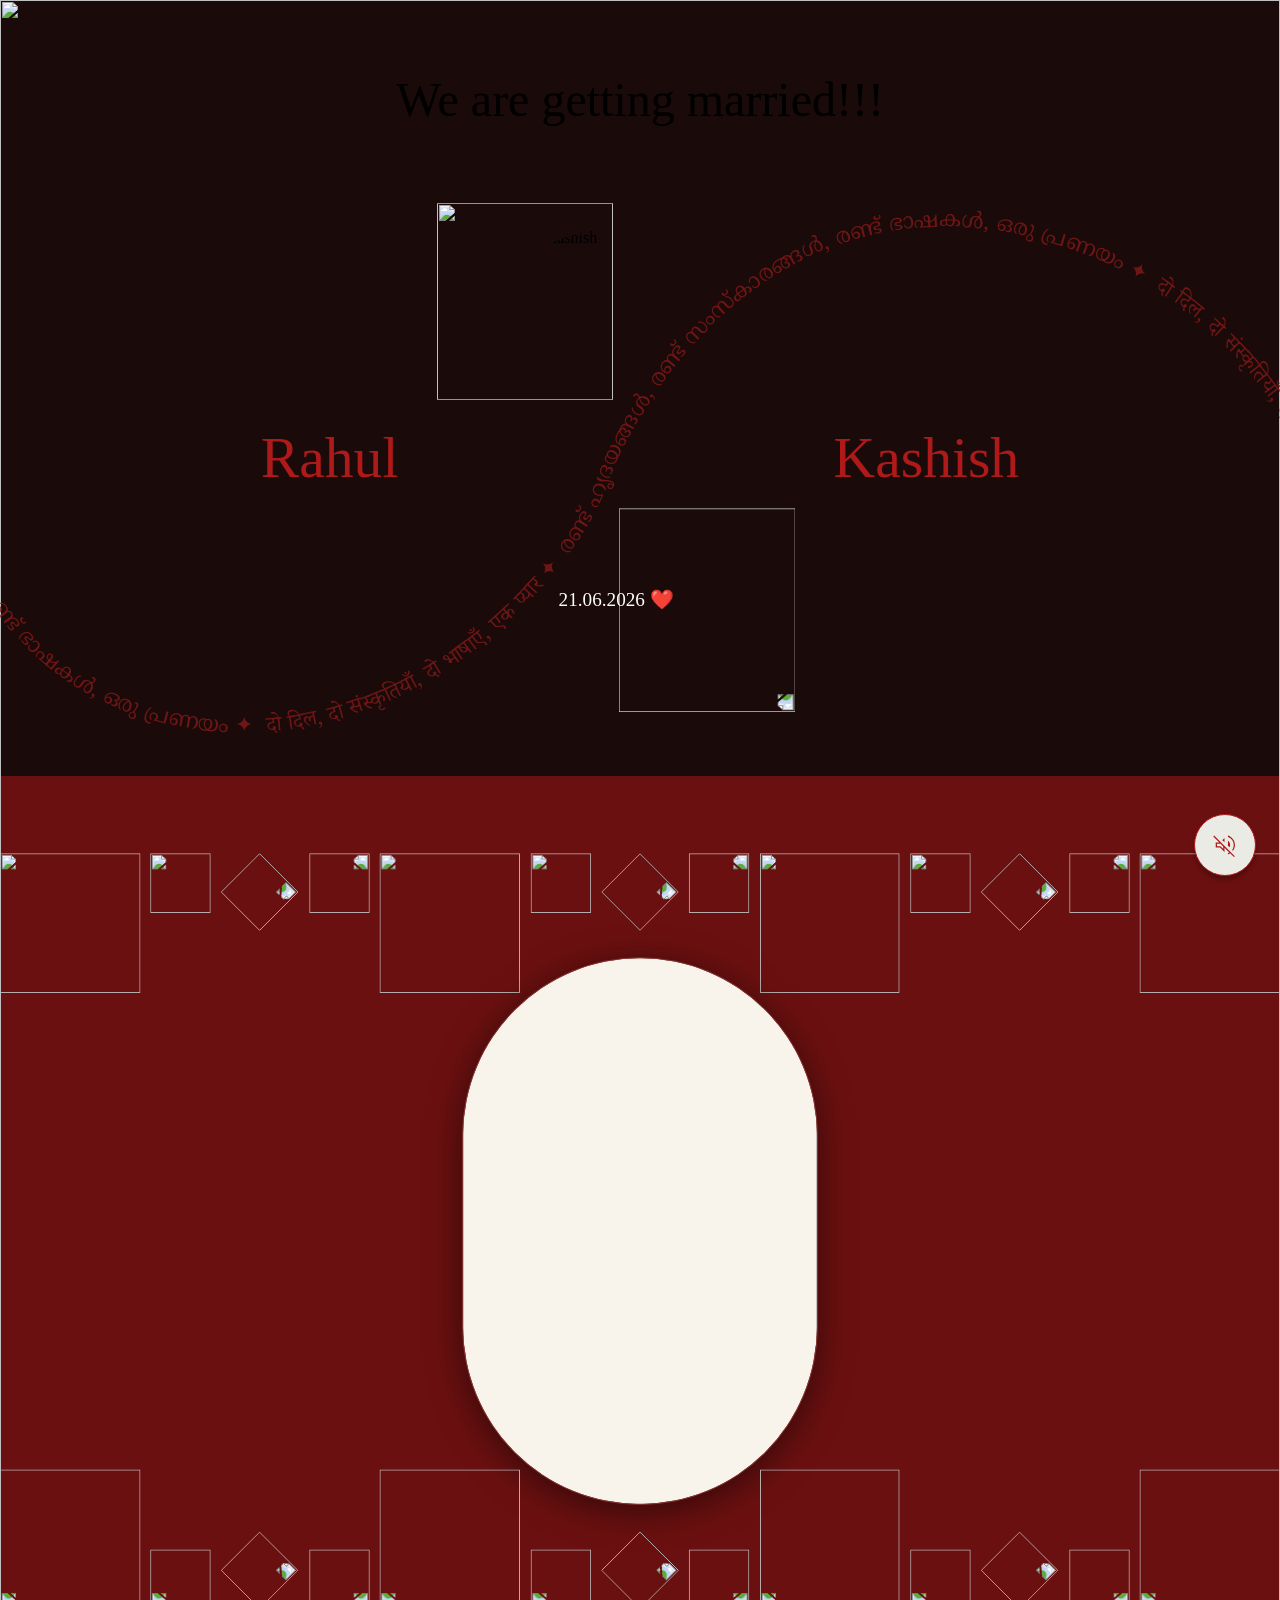
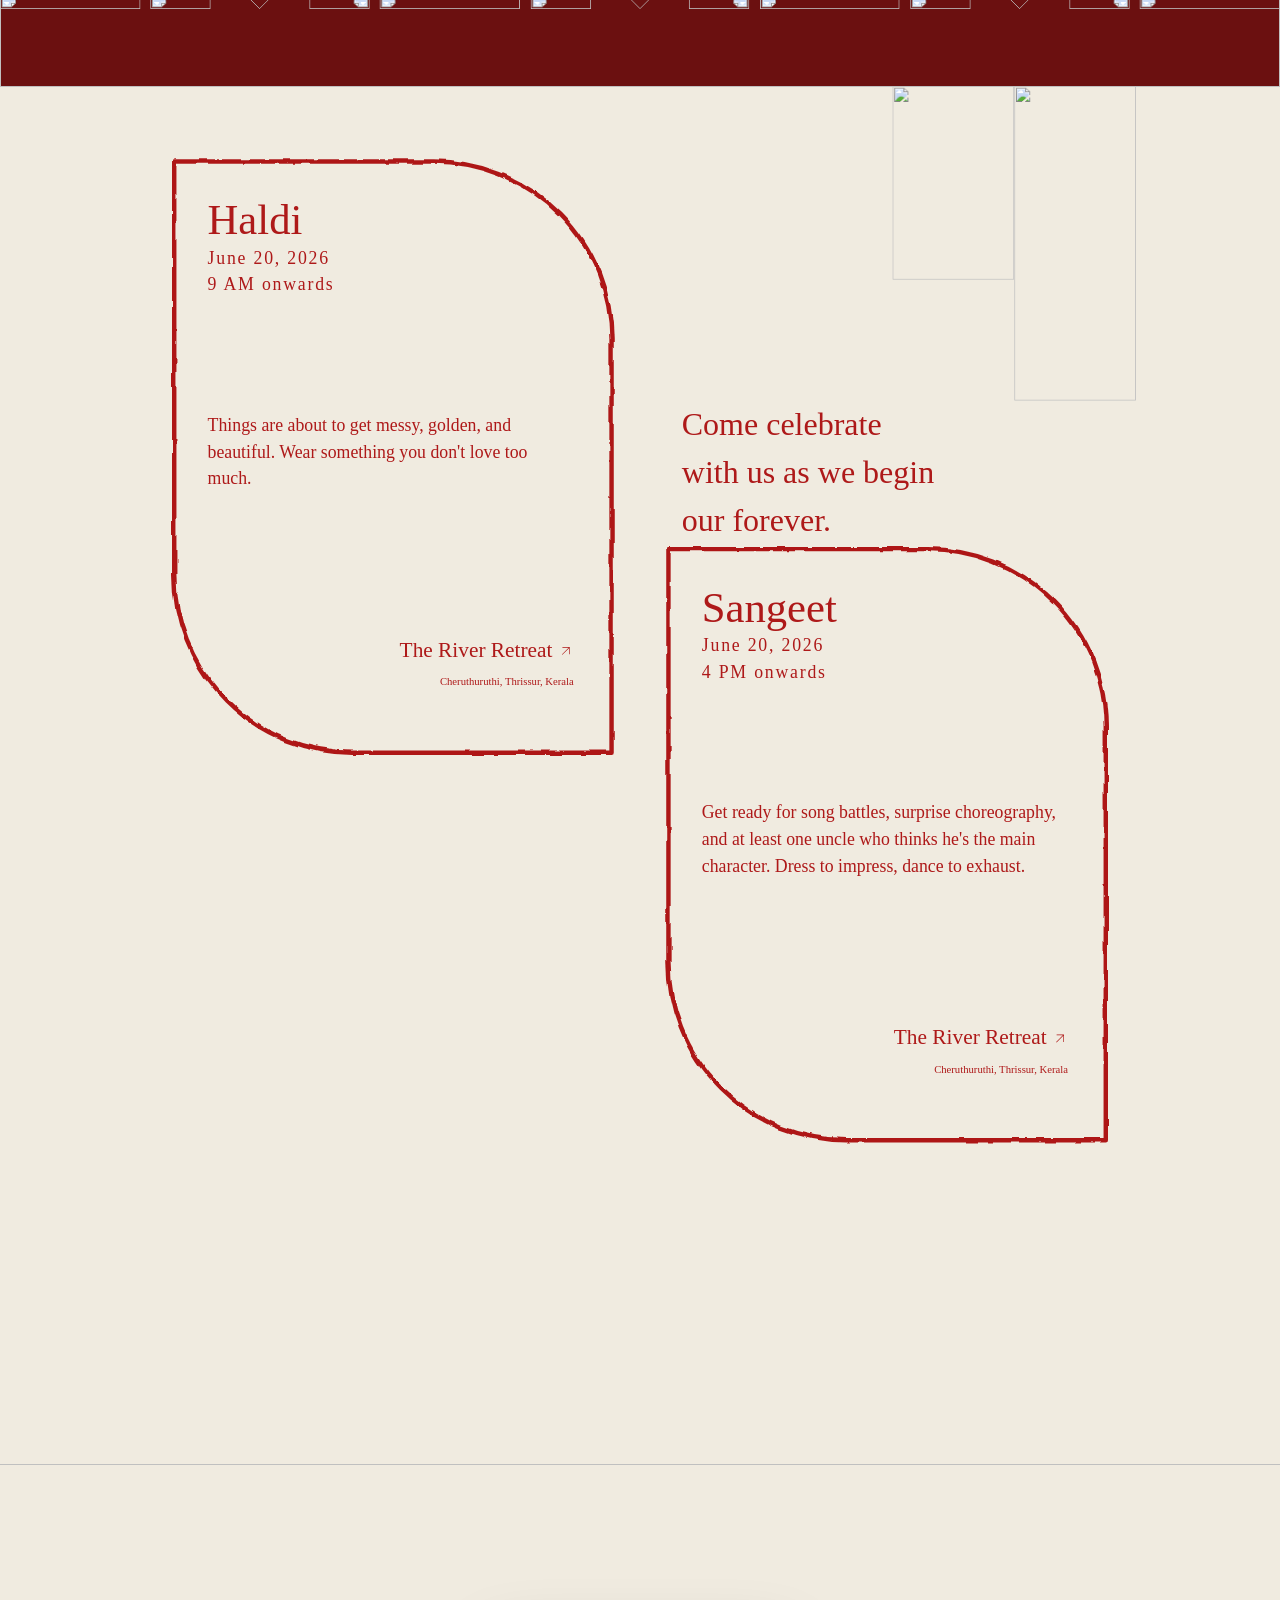
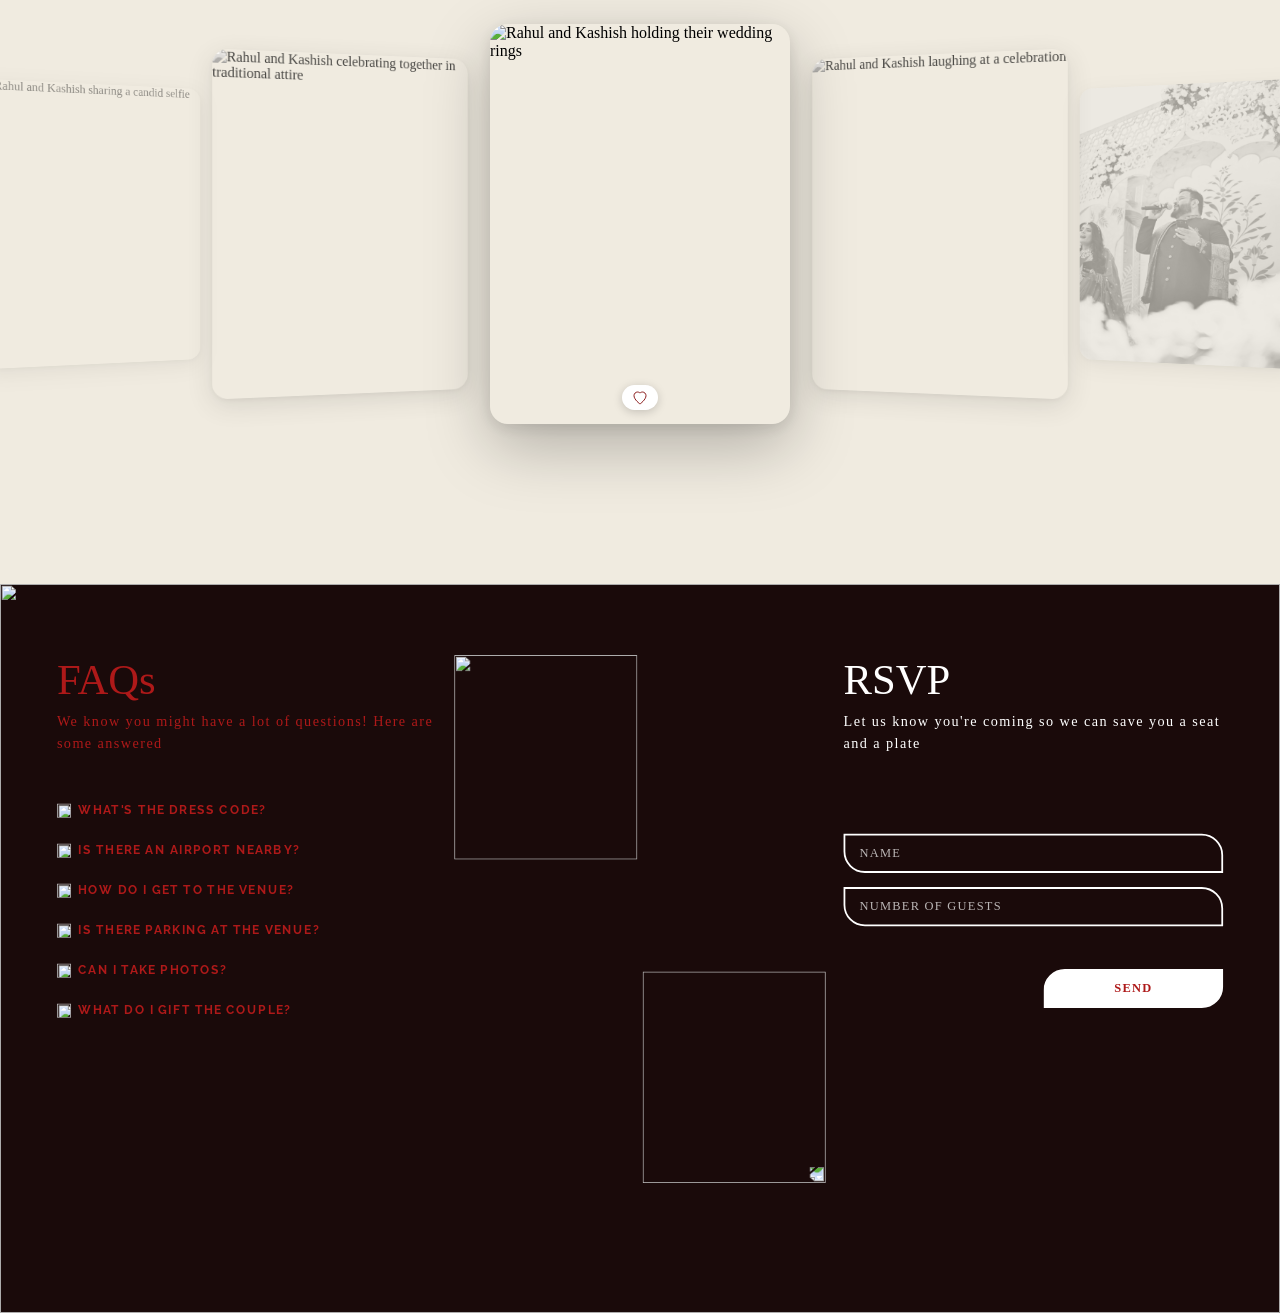
==== commit c8548a76: "FAQ mobile: prevent answer clipping by increasing expanded max-height. Made-with: Cursor" ====
--- a/index.html
+++ b/index.html
@@ -1600,7 +1600,7 @@
       padding-left: 20px; max-height: 0; overflow: hidden;
       transition: max-height 0.35s ease, padding-top 0.35s ease;
     }
-    .fmfaq-item.open .fmfaq-answer { max-height: 160px; padding-top: 6px; }
+    .fmfaq-item.open .fmfaq-answer { max-height: 1200px; padding-top: 6px; }
 
     /* Photo composition grid */
     .fmfaq-photo {
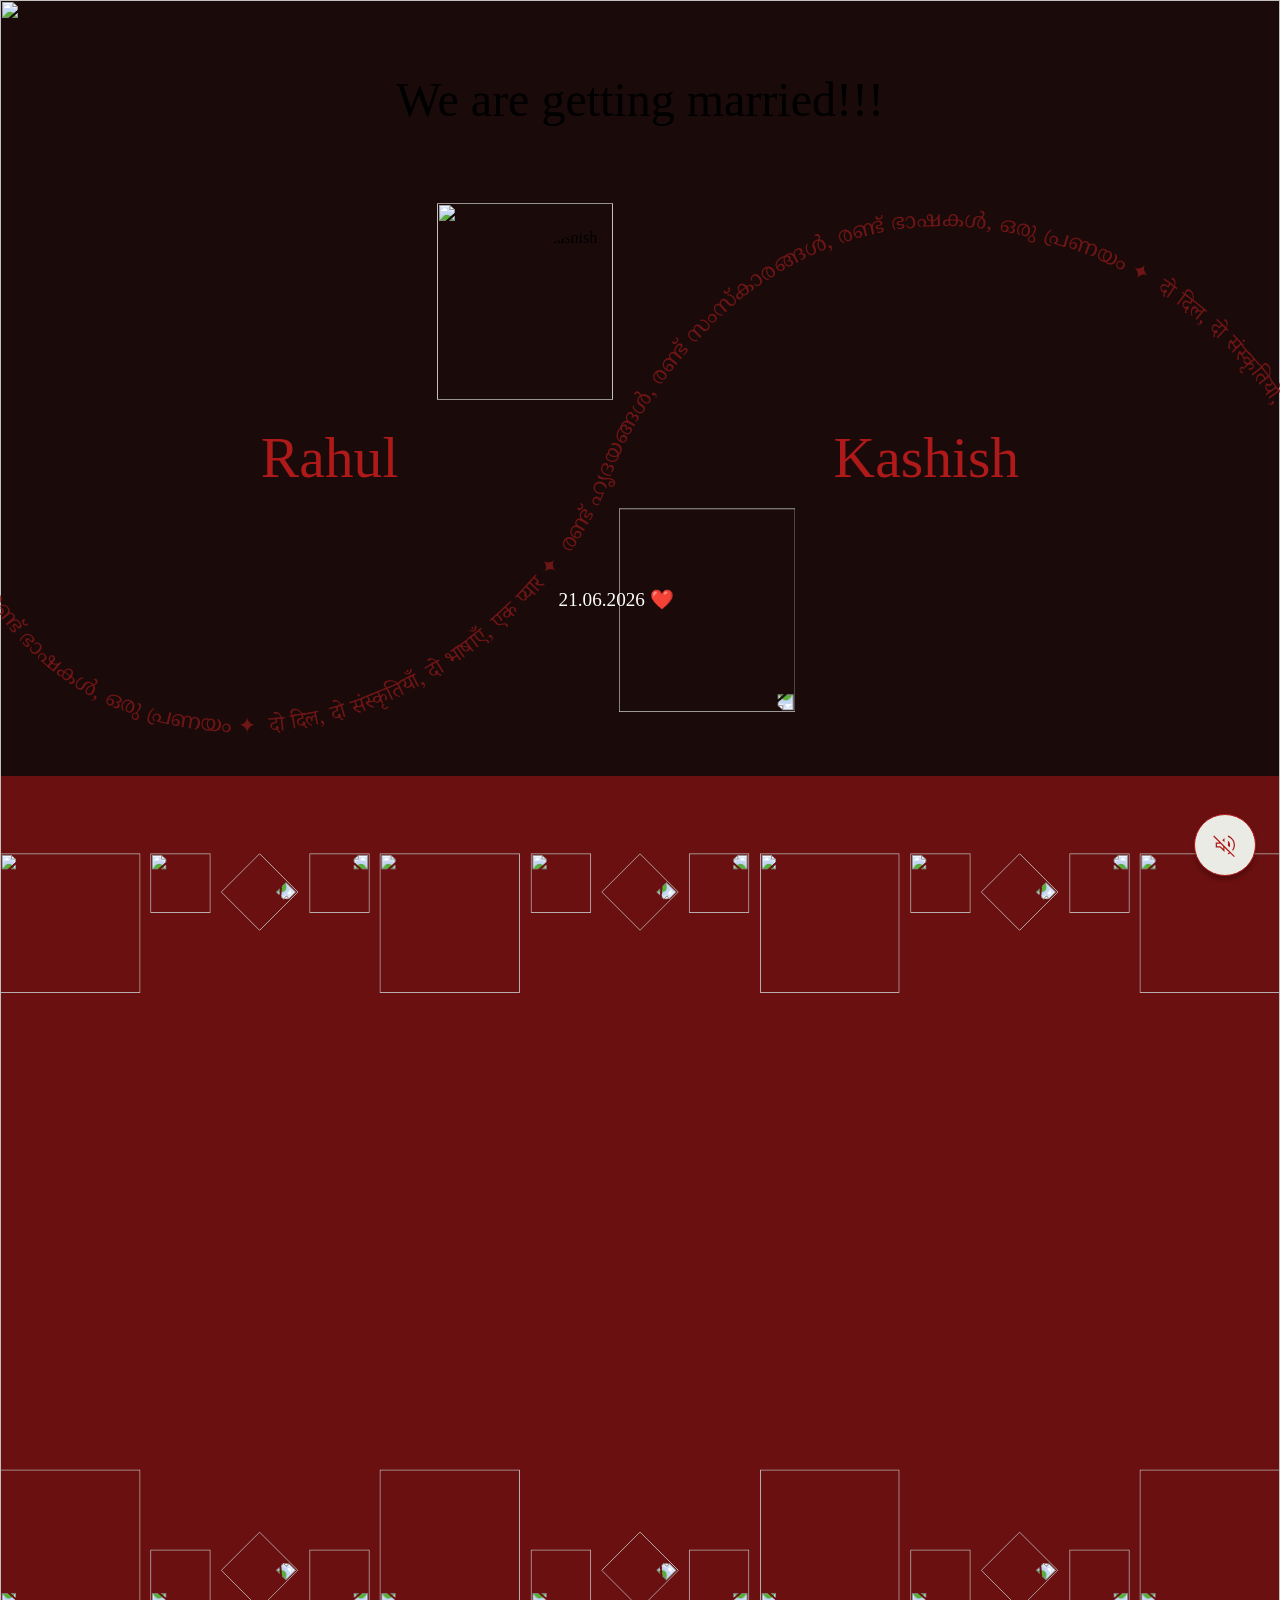
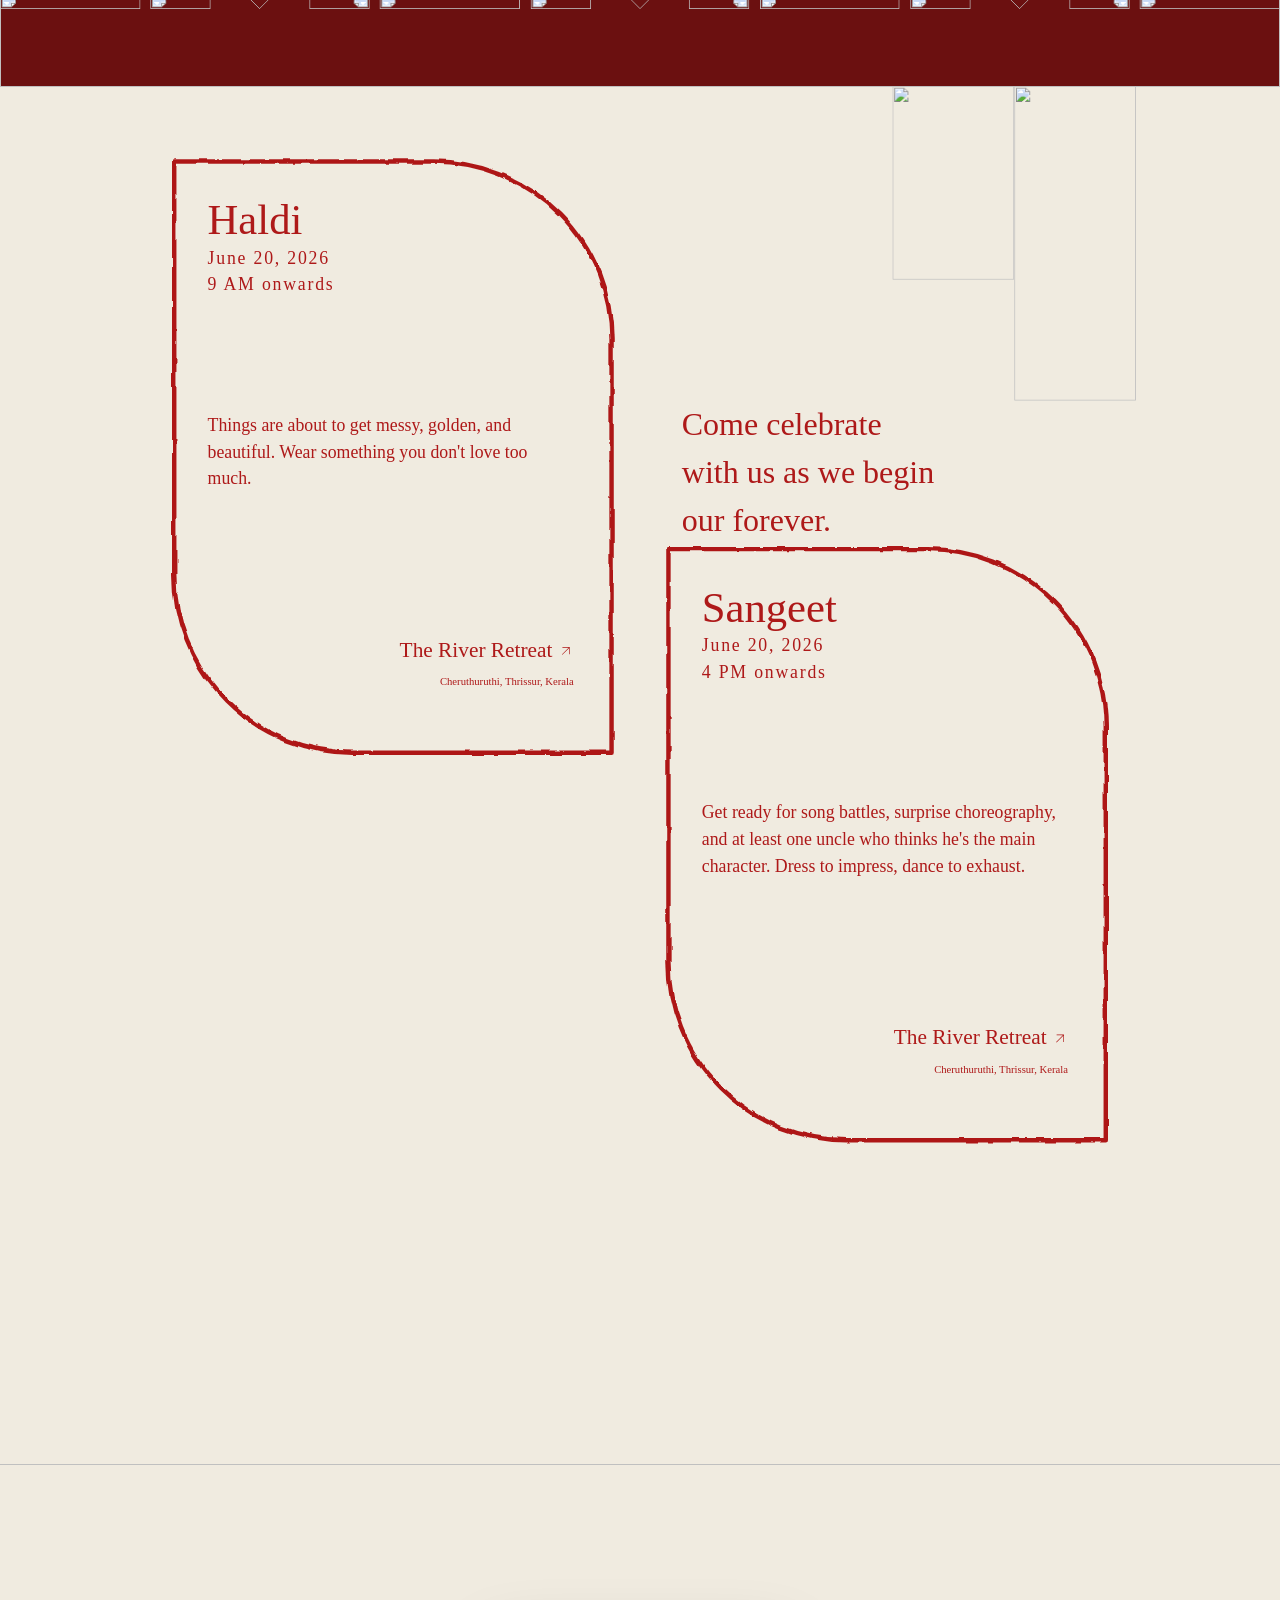
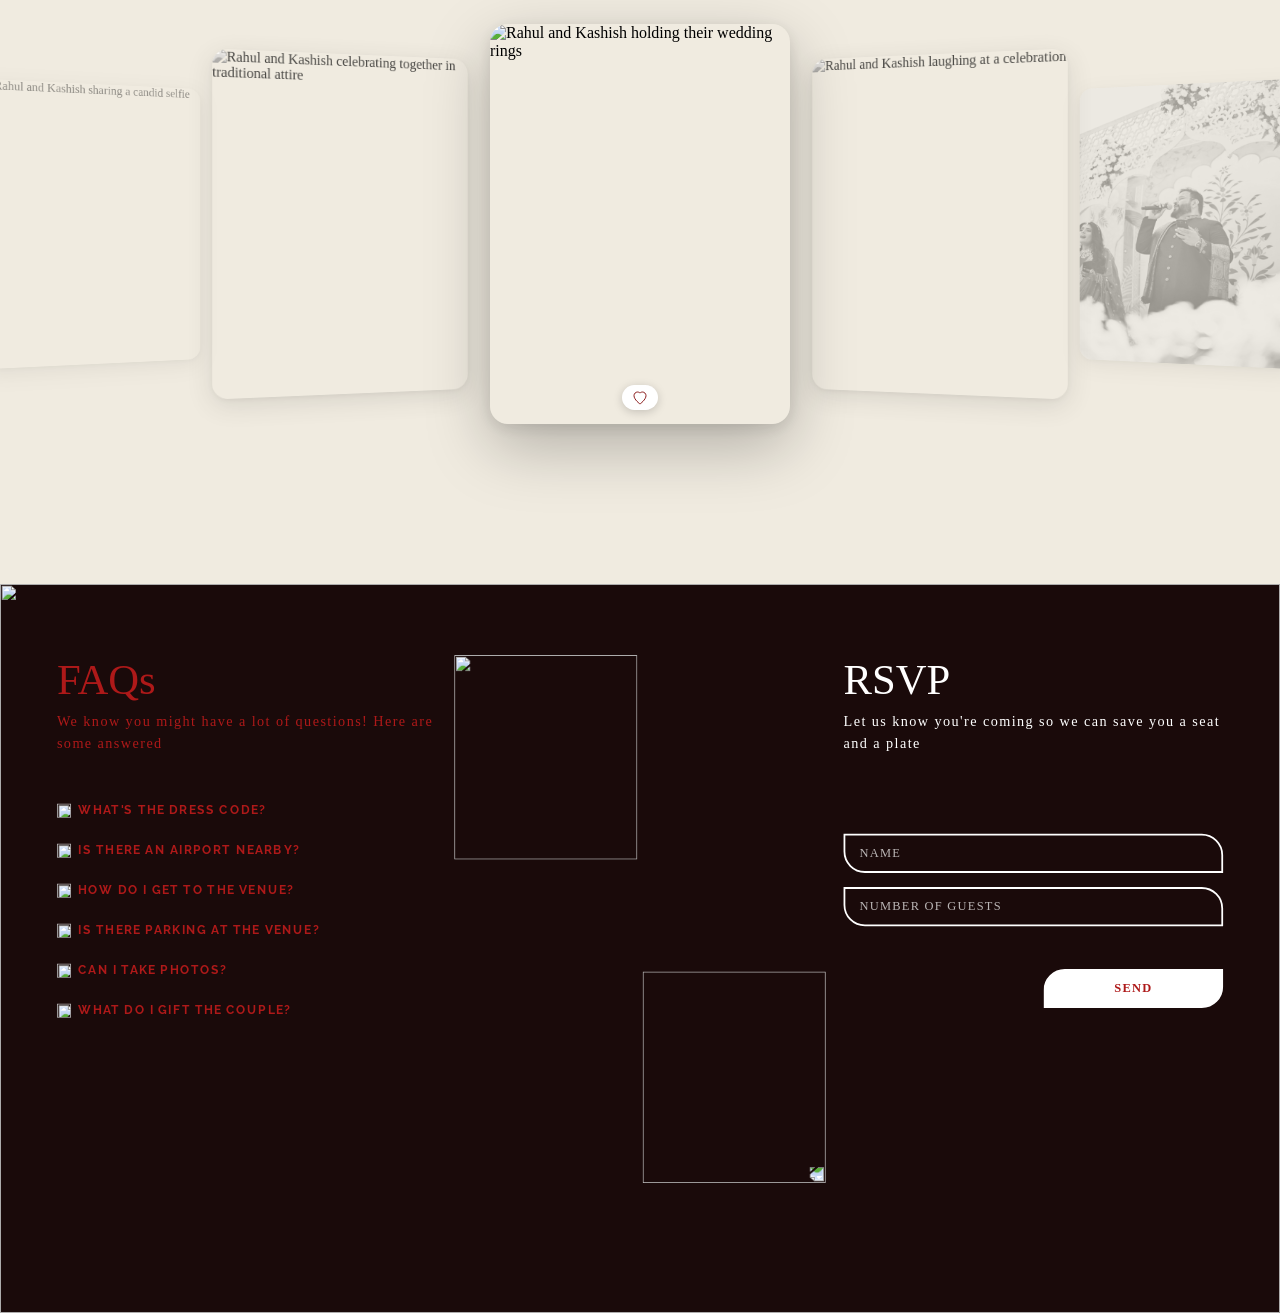
==== commit c46d905f: "Gallery: increase section height with responsive spacing. Adds more vertical padding around the caro" ====
--- a/index.html
+++ b/index.html
@@ -1231,7 +1231,7 @@
       flex-direction: column;
       align-items: center;
       justify-content: center;
-      padding: 56px 0;
+      padding: 92px 0;
     }
 
     /* ── Outer stage: visible overflow so shadows aren't clipped ── */
@@ -1362,13 +1362,13 @@
     /* ── Responsive ── */
     @media (max-width: 767px) {
       .c3d-slide { width: 248px; }
-      #gallerySection { padding: 36px 0; }
+      #gallerySection { padding: 60px 0; }
       #c3dClip { height: calc(248px * 4 / 3); }
       #c3dViewport { cursor: default; }
     }
     @media (min-width: 768px) and (max-width: 1024px) {
       .c3d-slide { width: 195px; }
-      #gallerySection { padding: 48px 0; }
+      #gallerySection { padding: 72px 0; }
       #c3dClip { height: calc(195px * 4 / 3); }
     }
 
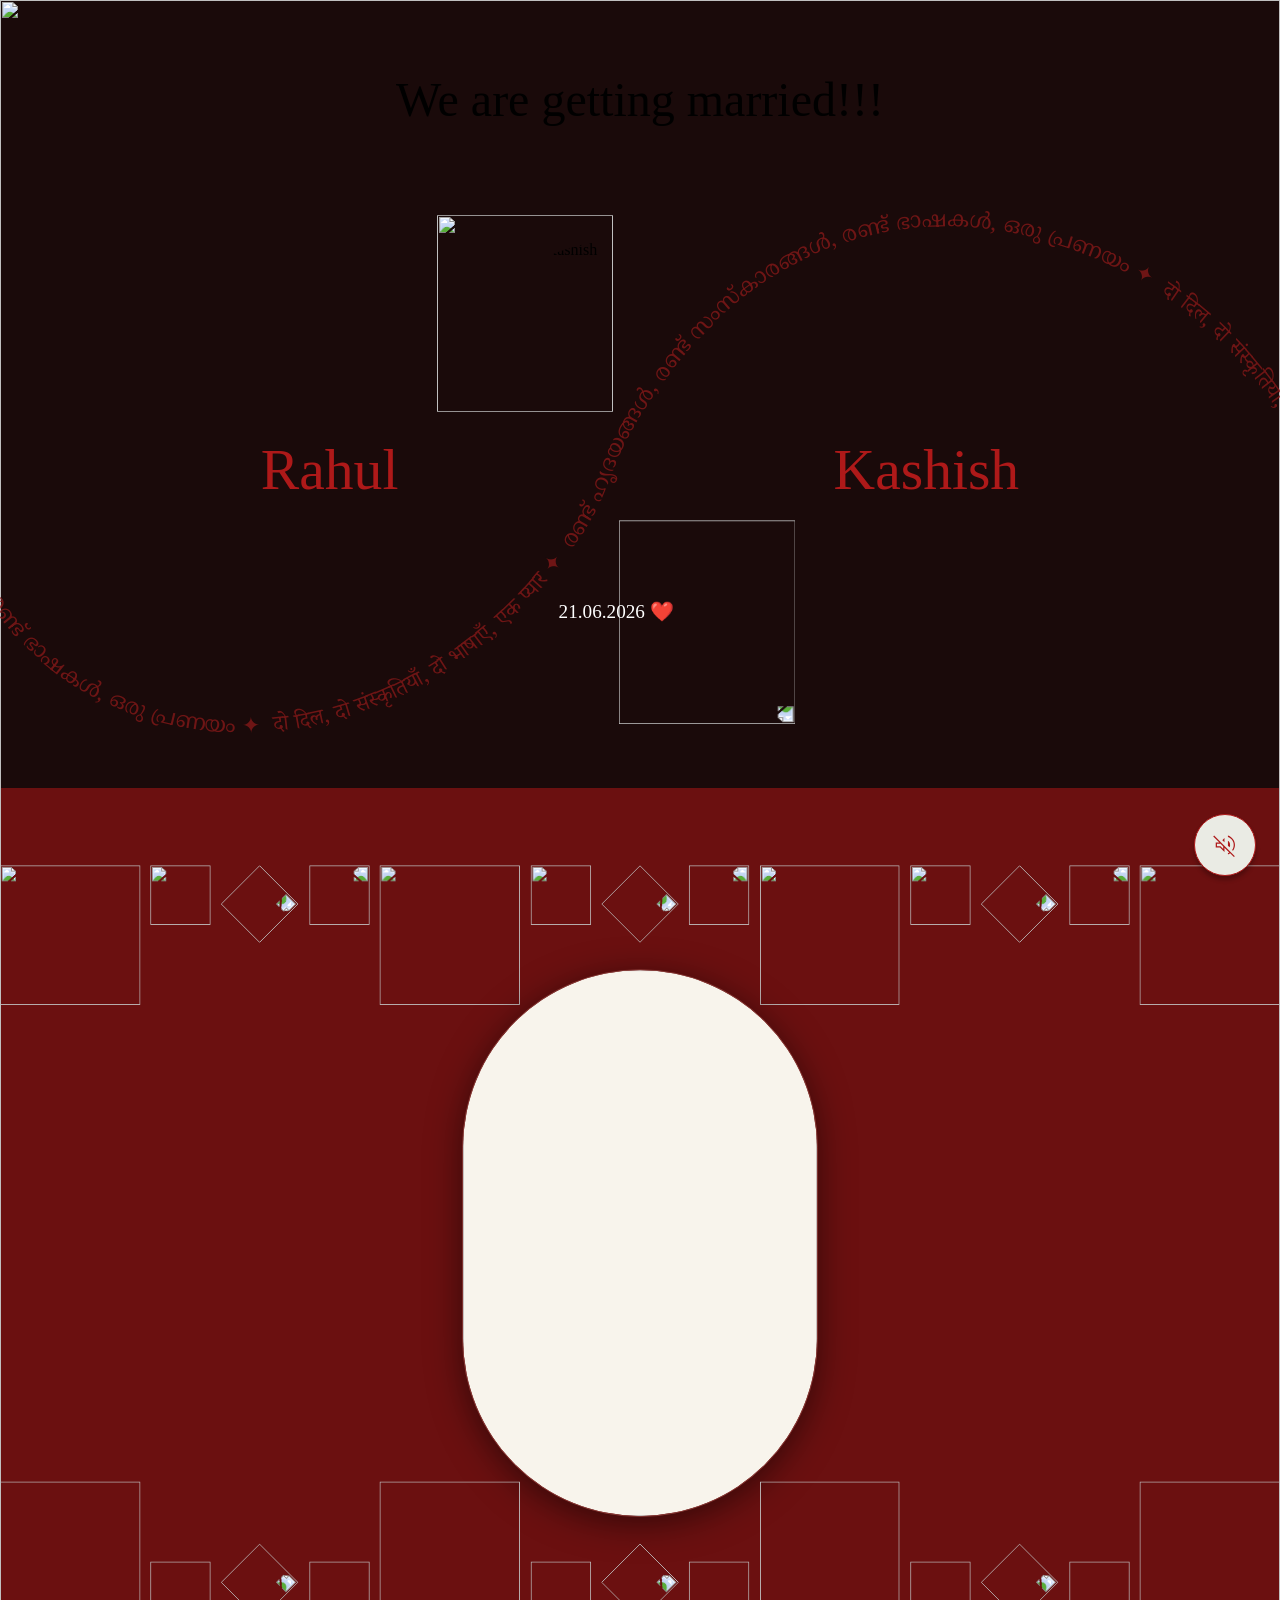
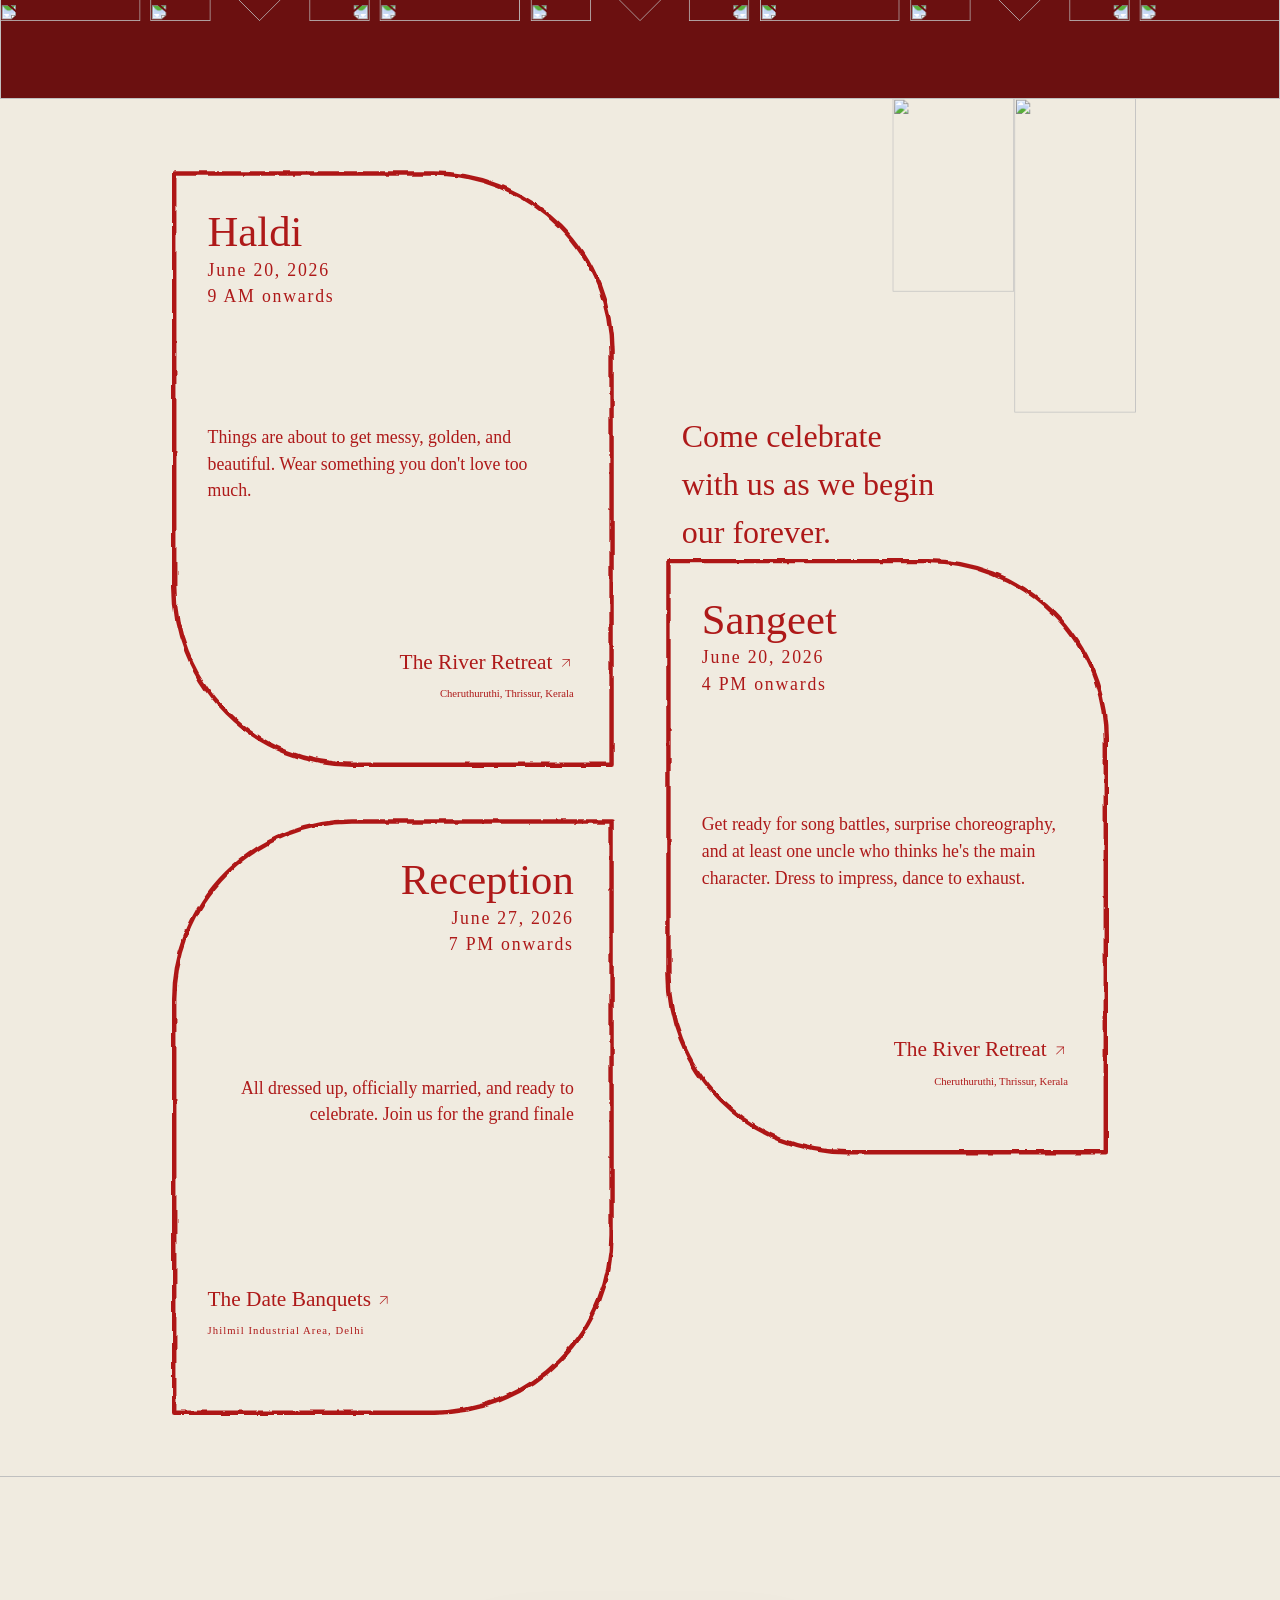
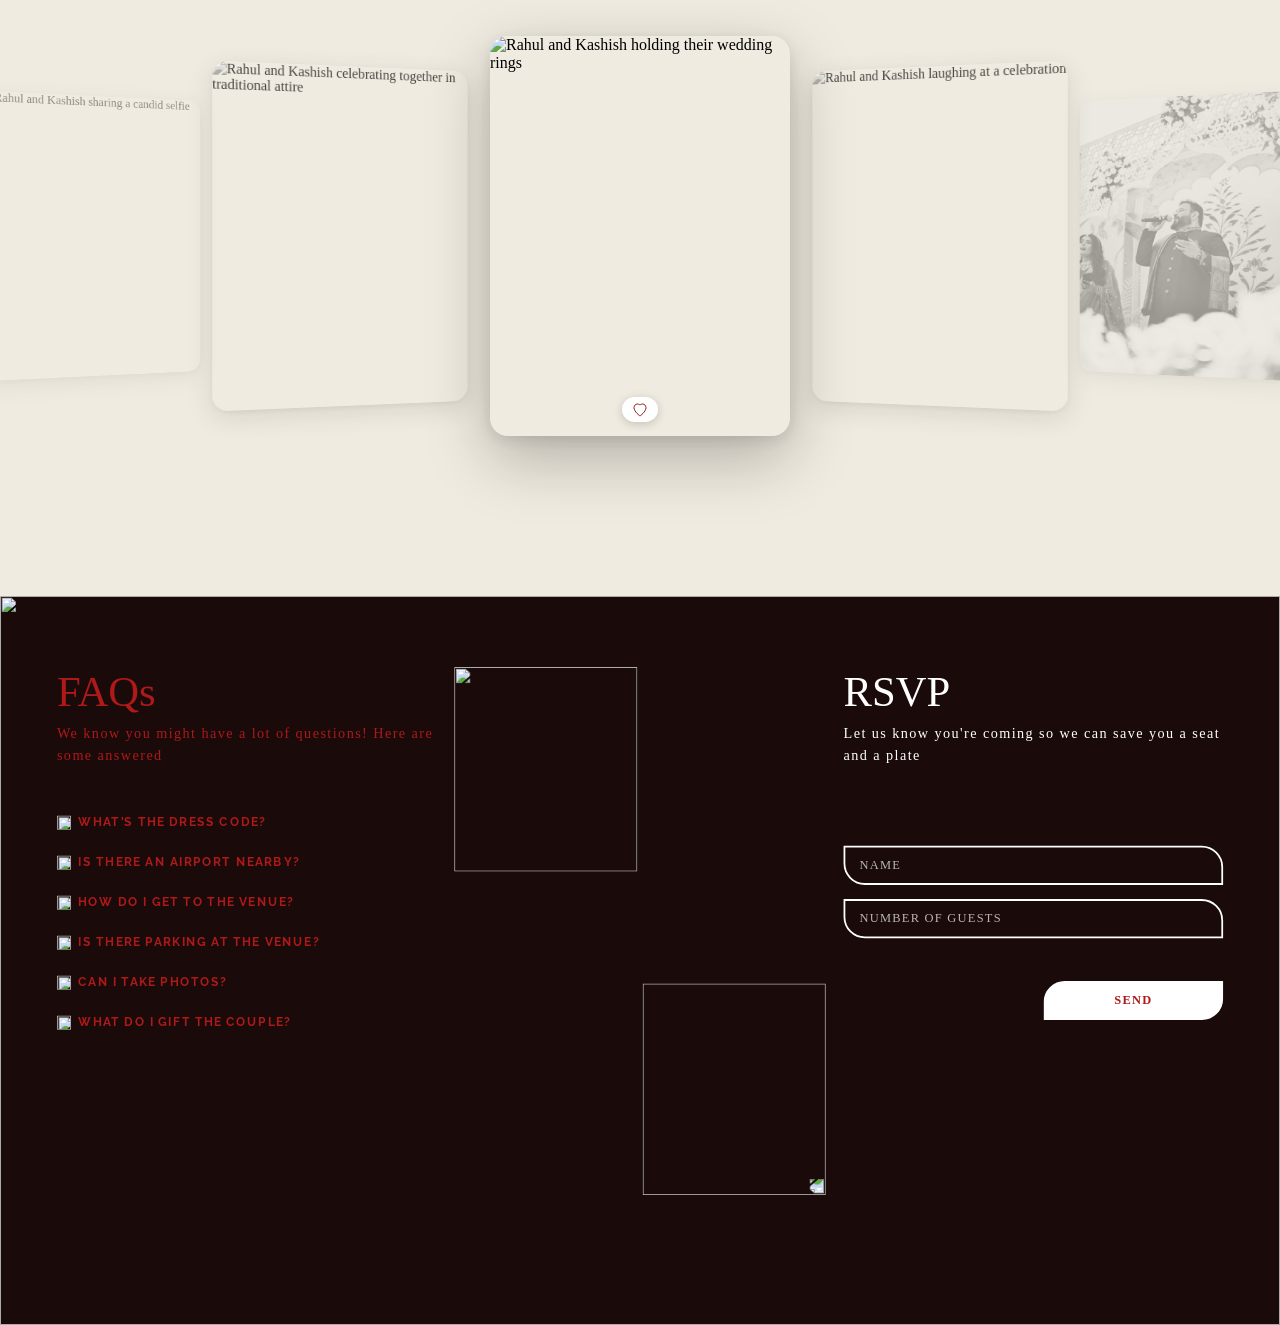
==== commit 8fe393b5: "Hero mobile: increase headline bottom spacing to 24px. Adjusts only the mobile hero headline spacing" ====
--- a/index.html
+++ b/index.html
@@ -148,6 +148,7 @@
       line-height: 1.5; /* extra room for Brittany Signature descenders */
       width: 100%;
       padding-bottom: 0.4em; /* guard against flourish clipping */
+      margin-bottom: 12px; /* add breathing room before next hero row */
       opacity: 0; clip-path: inset(0 100% 0 0);
       animation: writeReveal 0.9s cubic-bezier(0.4,0,0.2,1) 1s forwards;
     }
@@ -314,6 +315,7 @@
       font-size: 32px; color: #000000;
       text-align: center; line-height: 1.5;
       width: 288px; padding-bottom: 0.4em;
+      margin-bottom: 24px; /* add spacing before curved text strip */
       flex-shrink: 0;
       opacity: 0; clip-path: inset(0 100% 0 0);
       animation: writeReveal 0.9s cubic-bezier(0.4,0,0.2,1) 0.4s forwards;
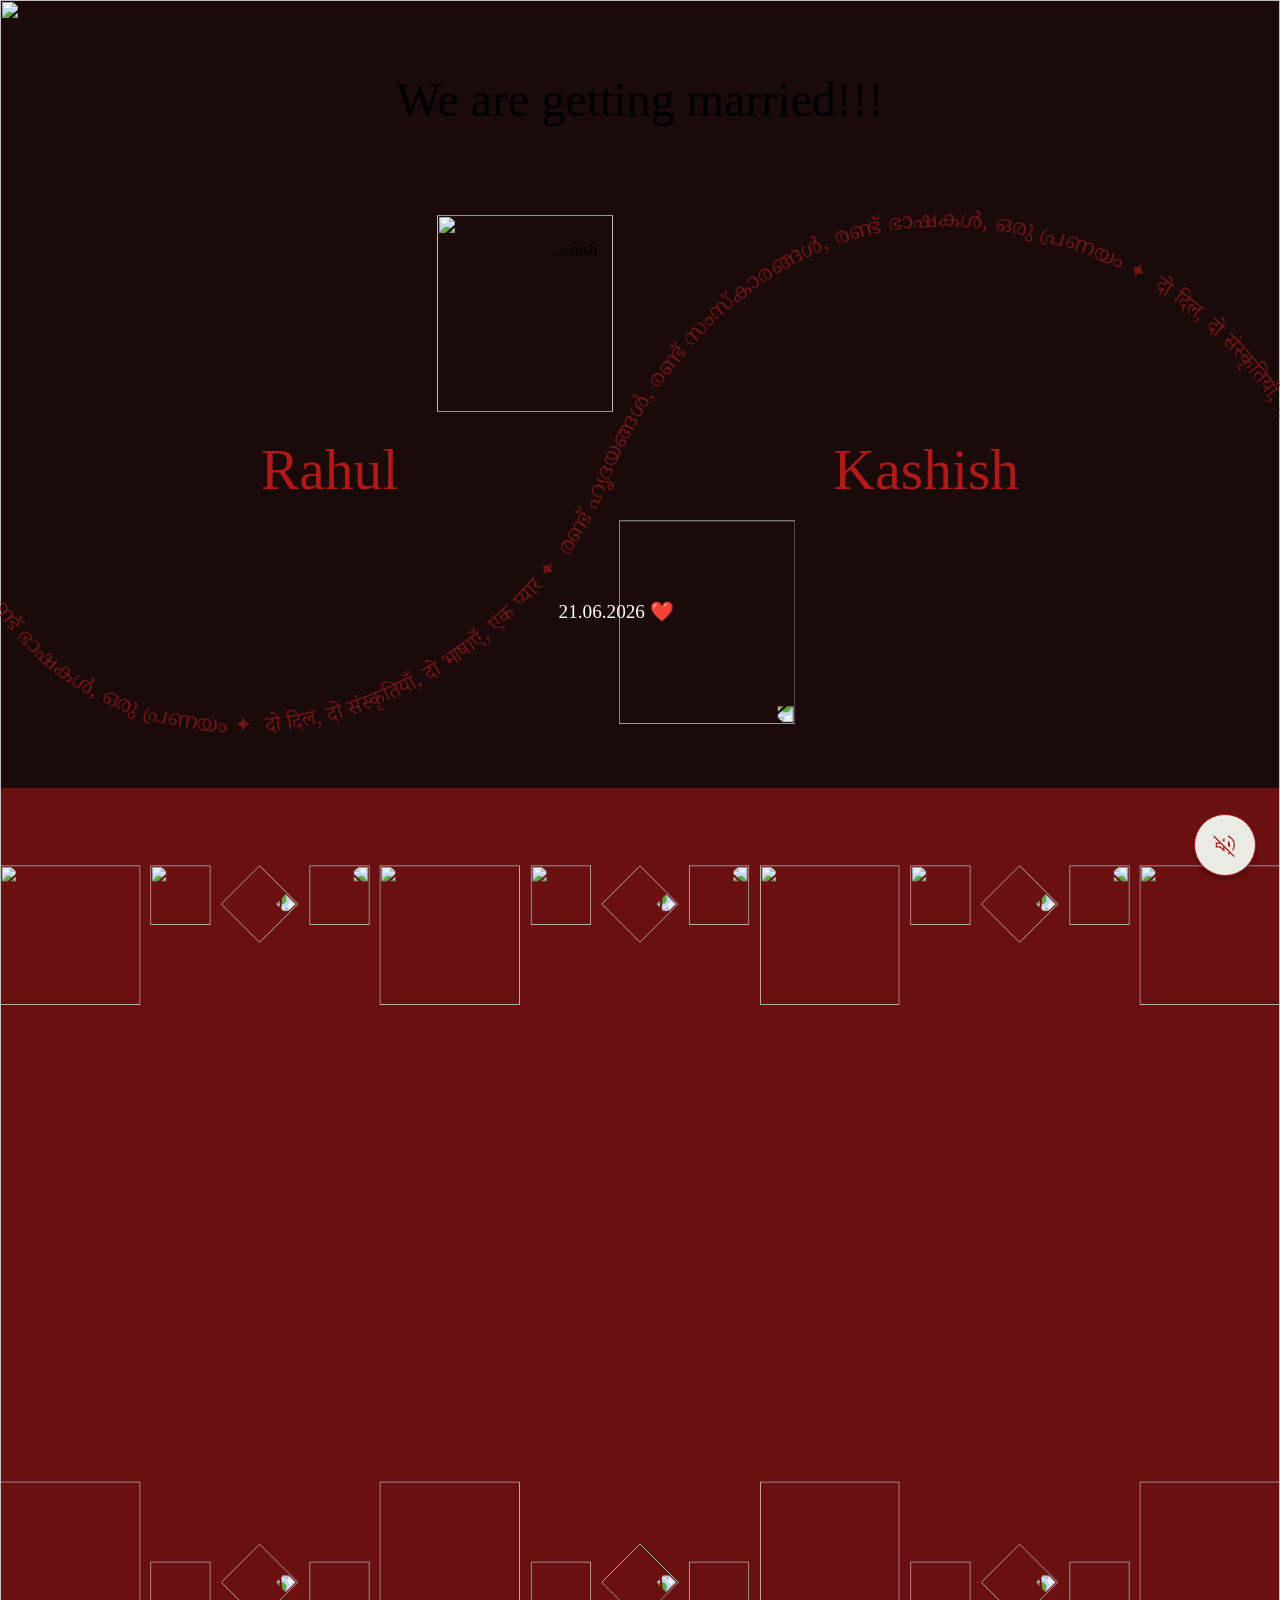
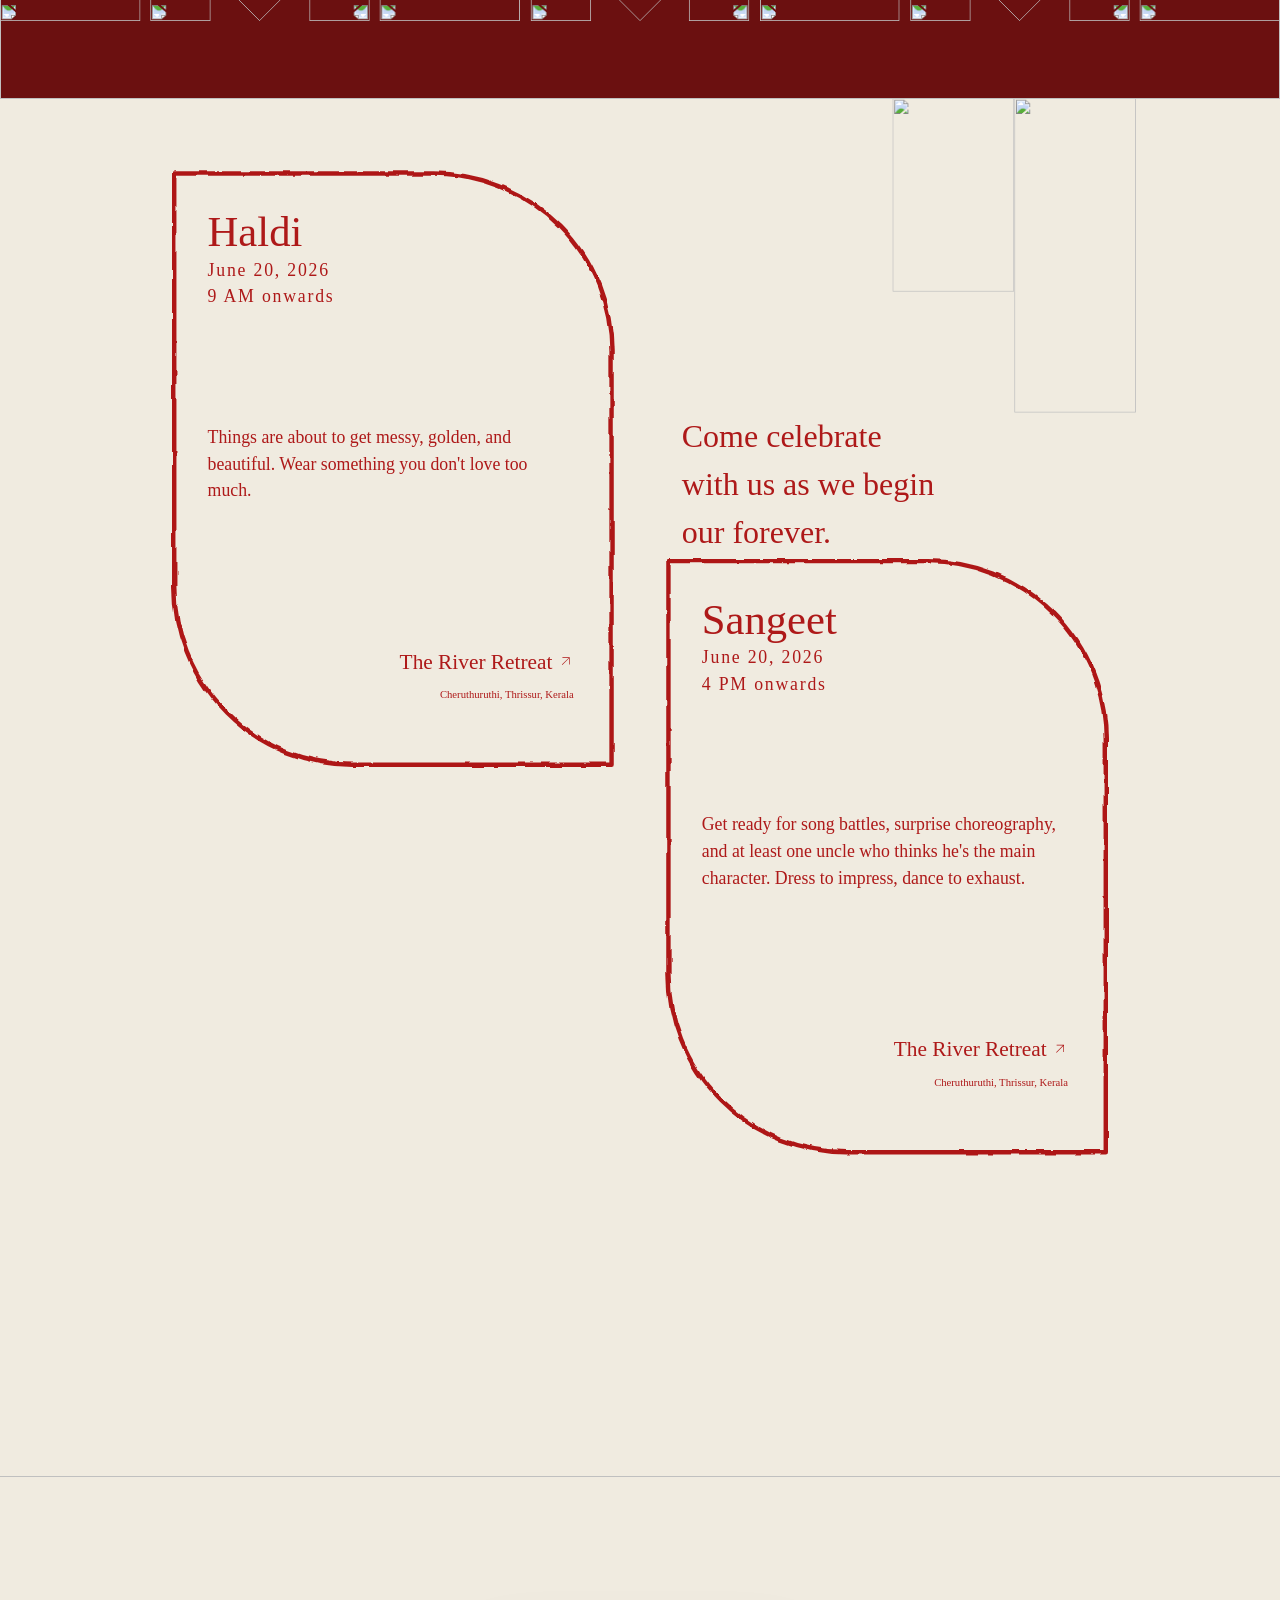
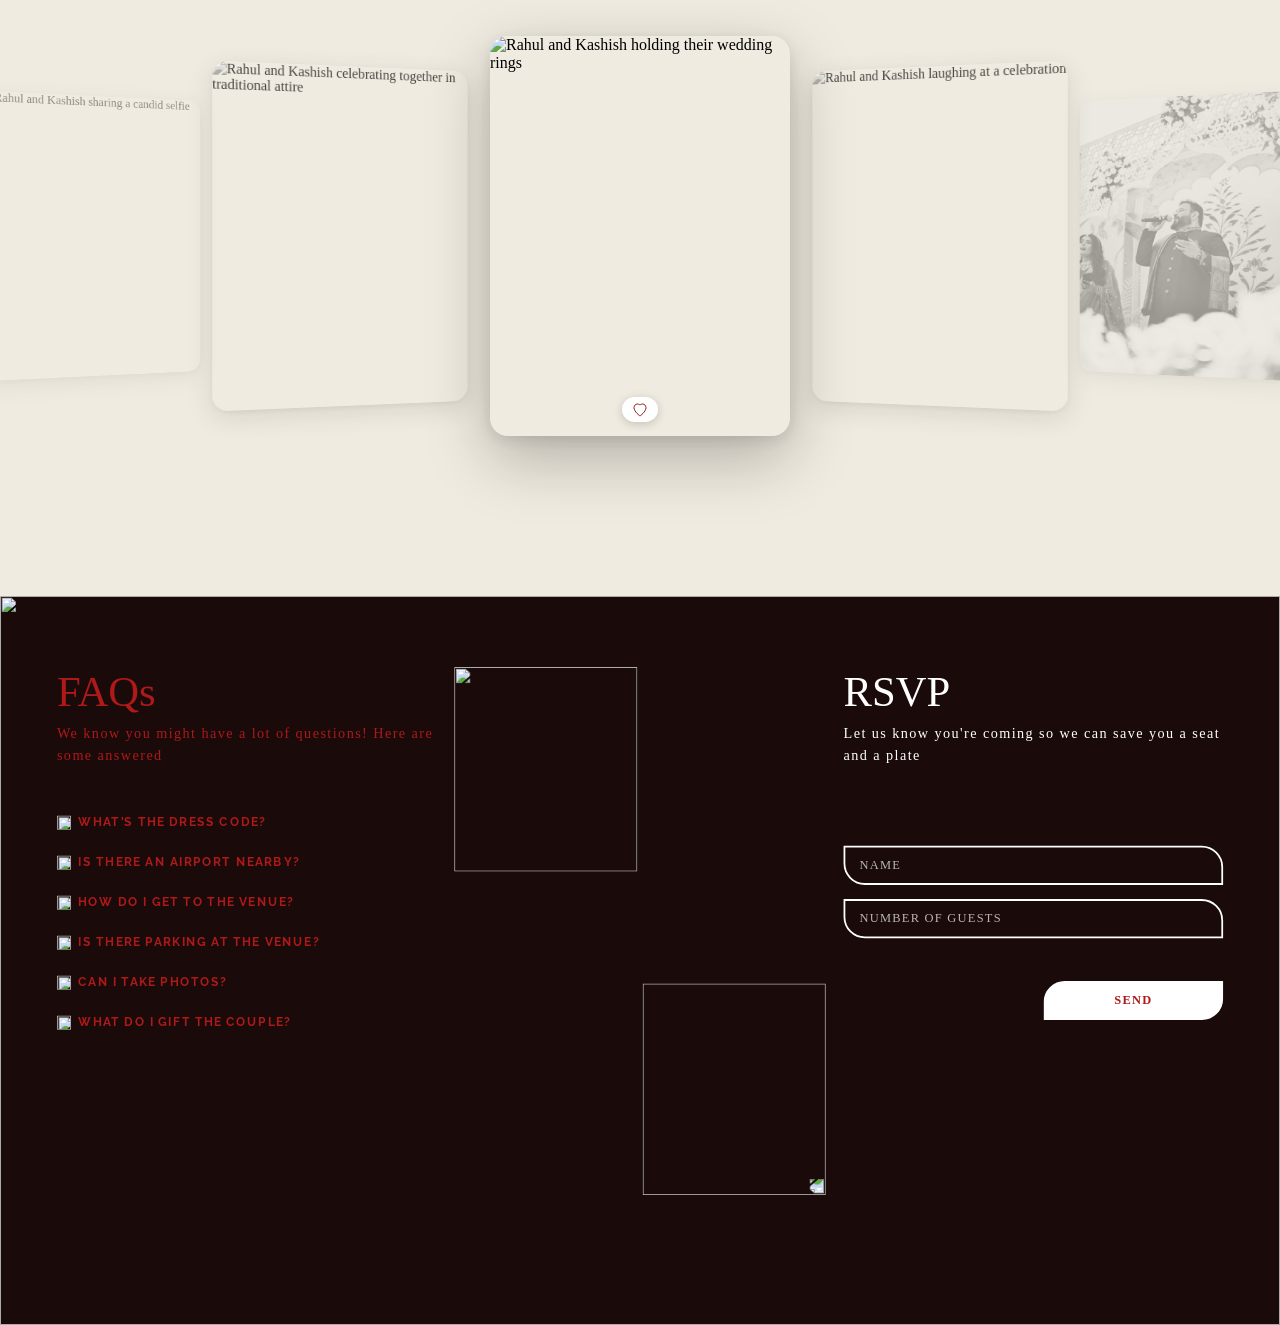
==== commit 72f204b7: "Hero mobile: reduce bottom padding max to 48px. Keeps the increased mobile bottom spacing range but " ====
--- a/index.html
+++ b/index.html
@@ -289,10 +289,12 @@
       /* Prevent horizontal scroll at the scroll-container level so the
          canvas can extend 120px beyond the hero section on each side. */
       #pageContainer { overflow-x: hidden; }
-      /* Section grows to natural content height */
+      /* Keep hero bounded on mobile (avoid stretched viewport look). */
       #heroSection {
         height: clamp(700px, 100svh, 800px) !important;
-        min-height: clamp(700px, 100svh, 800px);
+        min-height: 700px;
+        max-height: 800px;
+        overflow: hidden;
         /* overflow-x intentionally removed — #pageContainer clips instead */
         align-items: flex-start;
         justify-content: flex-start;
@@ -304,7 +306,7 @@
       flex-direction: column;
       align-items: center;
       gap: 24px;
-      padding: 36px 12px 24px;
+      padding: 36px 12px calc(clamp(32px, 8svh, 48px) + env(safe-area-inset-bottom));
       width: 100%;
       position: relative; z-index: 2;
     }
@@ -426,7 +428,7 @@
     .hero-mob-cta {
       display: flex; flex-direction: column;
       align-items: center; gap: 8px;
-      margin-top: clamp(24px, 6svh, 48px);
+      margin-top: clamp(20px, 4svh, 34px);
       opacity: 0; animation: gentleFadeIn 0.9s ease-out 1.6s forwards;
     }
     .hero-mob-date {
@@ -680,6 +682,20 @@
       text-decoration: none;
       color: inherit;
       text-transform: inherit;
+    }
+    /* Avoid scaling full venue text when it's clickable */
+    .func-venue-name .venue-map-link,
+    .func-venue-addr .venue-map-link,
+    .fmob-venue-name .venue-map-link,
+    .fmob-venue-addr .venue-map-link {
+      transform: none;
+    }
+    .func-venue-name .venue-map-link:hover,
+    .func-venue-addr .venue-map-link:hover,
+    .fmob-venue-name .venue-map-link:hover,
+    .fmob-venue-addr .venue-map-link:hover {
+      transform: none;
+      opacity: 0.82;
     }
     .venue-map-icon { width: 18px; height: 18px; display: block; }
     @media (max-width: 767px) { .venue-map-icon { width: 20px; height: 20px; } }
@@ -2283,8 +2299,8 @@
             </div>
             <p class="func-body">Things are about to get messy, golden, and beautiful. Wear something you don't love too much.</p>
             <div class="func-venue">
-              <p class="func-venue-name">The River Retreat<a href="https://maps.app.goo.gl/Bk2B8TBugR6kkq2d9" target="_blank" rel="noopener noreferrer" class="venue-map-link" aria-label="Open The River Retreat in Google Maps" title="View on map"><svg class="venue-map-icon" viewBox="0 0 16 16" fill="none" aria-hidden="true" xmlns="http://www.w3.org/2000/svg"><path d="M4.12567 11.5257L3.66667 11.0667L10.3872 4.33333H4.19233V3.66667H11.5257V11H10.859V4.80517L4.12567 11.5257Z" fill="#AE1919"/></svg></a></p>
-              <p class="func-venue-addr">Cheruthuruthi, Thrissur, Kerala</p>
+              <p class="func-venue-name"><a href="https://maps.app.goo.gl/Bk2B8TBugR6kkq2d9" target="_blank" rel="noopener noreferrer" class="venue-map-link venue-map-link--inline" aria-label="Open The River Retreat in Google Maps" title="View on map">The River Retreat<svg class="venue-map-icon" viewBox="0 0 16 16" fill="none" aria-hidden="true" xmlns="http://www.w3.org/2000/svg"><path d="M4.12567 11.5257L3.66667 11.0667L10.3872 4.33333H4.19233V3.66667H11.5257V11H10.859V4.80517L4.12567 11.5257Z" fill="#AE1919"/></svg></a></p>
+              <p class="func-venue-addr"><a href="https://maps.app.goo.gl/Bk2B8TBugR6kkq2d9" target="_blank" rel="noopener noreferrer" class="venue-map-link venue-map-link--inline" aria-label="Open The River Retreat in Google Maps" title="View on map">Cheruthuruthi, Thrissur, Kerala</a></p>
             </div>
           </div>
         </div>
@@ -2307,8 +2323,8 @@
             </div>
             <p class="func-body">Get ready for song battles, surprise choreography, and at least one uncle who thinks he's the main character. Dress to impress, dance to exhaust.</p>
             <div class="func-venue">
-              <p class="func-venue-name">The River Retreat<a href="https://maps.app.goo.gl/Bk2B8TBugR6kkq2d9" target="_blank" rel="noopener noreferrer" class="venue-map-link" aria-label="Open The River Retreat in Google Maps" title="View on map"><svg class="venue-map-icon" viewBox="0 0 16 16" fill="none" aria-hidden="true" xmlns="http://www.w3.org/2000/svg"><path d="M4.12567 11.5257L3.66667 11.0667L10.3872 4.33333H4.19233V3.66667H11.5257V11H10.859V4.80517L4.12567 11.5257Z" fill="#AE1919"/></svg></a></p>
-              <p class="func-venue-addr">Cheruthuruthi, Thrissur, Kerala</p>
+              <p class="func-venue-name"><a href="https://maps.app.goo.gl/Bk2B8TBugR6kkq2d9" target="_blank" rel="noopener noreferrer" class="venue-map-link venue-map-link--inline" aria-label="Open The River Retreat in Google Maps" title="View on map">The River Retreat<svg class="venue-map-icon" viewBox="0 0 16 16" fill="none" aria-hidden="true" xmlns="http://www.w3.org/2000/svg"><path d="M4.12567 11.5257L3.66667 11.0667L10.3872 4.33333H4.19233V3.66667H11.5257V11H10.859V4.80517L4.12567 11.5257Z" fill="#AE1919"/></svg></a></p>
+              <p class="func-venue-addr"><a href="https://maps.app.goo.gl/Bk2B8TBugR6kkq2d9" target="_blank" rel="noopener noreferrer" class="venue-map-link venue-map-link--inline" aria-label="Open The River Retreat in Google Maps" title="View on map">Cheruthuruthi, Thrissur, Kerala</a></p>
             </div>
           </div>
         </div>
@@ -2331,8 +2347,8 @@
             </div>
             <p class="func-body">All dressed up, officially married, and ready to celebrate. Join us for the grand finale</p>
             <div class="func-venue func-venue--left">
-              <p class="func-venue-name">The Date Banquets<a href="https://maps.app.goo.gl/6wTbp1smbATxFPa78" target="_blank" rel="noopener noreferrer" class="venue-map-link" aria-label="Open The Date Banquets in Google Maps" title="View on map"><svg class="venue-map-icon" viewBox="0 0 16 16" fill="none" aria-hidden="true" xmlns="http://www.w3.org/2000/svg"><path d="M4.12567 11.5257L3.66667 11.0667L10.3872 4.33333H4.19233V3.66667H11.5257V11H10.859V4.80517L4.12567 11.5257Z" fill="#AE1919"/></svg></a></p>
-              <p class="func-venue-addr">Jhilmil Industrial Area, Delhi</p>
+              <p class="func-venue-name"><a href="https://maps.app.goo.gl/6wTbp1smbATxFPa78" target="_blank" rel="noopener noreferrer" class="venue-map-link venue-map-link--inline" aria-label="Open The Date Banquets in Google Maps" title="View on map">The Date Banquets<svg class="venue-map-icon" viewBox="0 0 16 16" fill="none" aria-hidden="true" xmlns="http://www.w3.org/2000/svg"><path d="M4.12567 11.5257L3.66667 11.0667L10.3872 4.33333H4.19233V3.66667H11.5257V11H10.859V4.80517L4.12567 11.5257Z" fill="#AE1919"/></svg></a></p>
+              <p class="func-venue-addr"><a href="https://maps.app.goo.gl/6wTbp1smbATxFPa78" target="_blank" rel="noopener noreferrer" class="venue-map-link venue-map-link--inline" aria-label="Open The Date Banquets in Google Maps" title="View on map">Jhilmil Industrial Area, Delhi</a></p>
             </div>
           </div>
         </div>
@@ -2380,8 +2396,8 @@
                 </div>
                 <p class="fmob-body">Things are about to get messy, golden, and beautiful. Wear something you don't love too much.</p>
                 <div class="fmob-venue">
-                  <p class="fmob-venue-name">The River Retreat<a href="https://maps.app.goo.gl/Bk2B8TBugR6kkq2d9" target="_blank" rel="noopener noreferrer" class="venue-map-link" aria-label="Open The River Retreat in Google Maps" title="View on map"><svg class="venue-map-icon" viewBox="0 0 16 16" fill="none" aria-hidden="true" xmlns="http://www.w3.org/2000/svg"><path d="M4.12567 11.5257L3.66667 11.0667L10.3872 4.33333H4.19233V3.66667H11.5257V11H10.859V4.80517L4.12567 11.5257Z" fill="#AE1919"/></svg></a></p>
-                  <p class="fmob-venue-addr">Cheruthuruthi, Thrissur, Kerala</p>
+                  <p class="fmob-venue-name"><a href="https://maps.app.goo.gl/Bk2B8TBugR6kkq2d9" target="_blank" rel="noopener noreferrer" class="venue-map-link venue-map-link--inline" aria-label="Open The River Retreat in Google Maps" title="View on map">The River Retreat<svg class="venue-map-icon" viewBox="0 0 16 16" fill="none" aria-hidden="true" xmlns="http://www.w3.org/2000/svg"><path d="M4.12567 11.5257L3.66667 11.0667L10.3872 4.33333H4.19233V3.66667H11.5257V11H10.859V4.80517L4.12567 11.5257Z" fill="#AE1919"/></svg></a></p>
+                  <p class="fmob-venue-addr"><a href="https://maps.app.goo.gl/Bk2B8TBugR6kkq2d9" target="_blank" rel="noopener noreferrer" class="venue-map-link venue-map-link--inline" aria-label="Open The River Retreat in Google Maps" title="View on map">Cheruthuruthi, Thrissur, Kerala</a></p>
                 </div>
               </div>
             </div>
@@ -2398,8 +2414,8 @@
                 </div>
                 <p class="fmob-body">Get ready for song battles, surprise choreography, and at least one uncle who thinks he's the main character. Dress to impress, dance to exhaust.</p>
                 <div class="fmob-venue">
-                  <p class="fmob-venue-name">The River Retreat<a href="https://maps.app.goo.gl/Bk2B8TBugR6kkq2d9" target="_blank" rel="noopener noreferrer" class="venue-map-link" aria-label="Open The River Retreat in Google Maps" title="View on map"><svg class="venue-map-icon" viewBox="0 0 16 16" fill="none" aria-hidden="true" xmlns="http://www.w3.org/2000/svg"><path d="M4.12567 11.5257L3.66667 11.0667L10.3872 4.33333H4.19233V3.66667H11.5257V11H10.859V4.80517L4.12567 11.5257Z" fill="#AE1919"/></svg></a></p>
-                  <p class="fmob-venue-addr">Cheruthuruthi, Thrissur, Kerala</p>
+                  <p class="fmob-venue-name"><a href="https://maps.app.goo.gl/Bk2B8TBugR6kkq2d9" target="_blank" rel="noopener noreferrer" class="venue-map-link venue-map-link--inline" aria-label="Open The River Retreat in Google Maps" title="View on map">The River Retreat<svg class="venue-map-icon" viewBox="0 0 16 16" fill="none" aria-hidden="true" xmlns="http://www.w3.org/2000/svg"><path d="M4.12567 11.5257L3.66667 11.0667L10.3872 4.33333H4.19233V3.66667H11.5257V11H10.859V4.80517L4.12567 11.5257Z" fill="#AE1919"/></svg></a></p>
+                  <p class="fmob-venue-addr"><a href="https://maps.app.goo.gl/Bk2B8TBugR6kkq2d9" target="_blank" rel="noopener noreferrer" class="venue-map-link venue-map-link--inline" aria-label="Open The River Retreat in Google Maps" title="View on map">Cheruthuruthi, Thrissur, Kerala</a></p>
                 </div>
               </div>
             </div>
@@ -2416,8 +2432,8 @@
                 </div>
                 <p class="fmob-body">All dressed up, officially married, and ready to celebrate. Join us for the grand finale</p>
                 <div class="fmob-venue">
-                  <p class="fmob-venue-name">The Date Banquets<a href="https://maps.app.goo.gl/6wTbp1smbATxFPa78" target="_blank" rel="noopener noreferrer" class="venue-map-link" aria-label="Open The Date Banquets in Google Maps" title="View on map"><svg class="venue-map-icon" viewBox="0 0 16 16" fill="none" aria-hidden="true" xmlns="http://www.w3.org/2000/svg"><path d="M4.12567 11.5257L3.66667 11.0667L10.3872 4.33333H4.19233V3.66667H11.5257V11H10.859V4.80517L4.12567 11.5257Z" fill="#AE1919"/></svg></a></p>
-                  <p class="fmob-venue-addr fmob-venue-addr--spaced">Jhilmil Industrial Area, Delhi</p>
+                  <p class="fmob-venue-name"><a href="https://maps.app.goo.gl/6wTbp1smbATxFPa78" target="_blank" rel="noopener noreferrer" class="venue-map-link venue-map-link--inline" aria-label="Open The Date Banquets in Google Maps" title="View on map">The Date Banquets<svg class="venue-map-icon" viewBox="0 0 16 16" fill="none" aria-hidden="true" xmlns="http://www.w3.org/2000/svg"><path d="M4.12567 11.5257L3.66667 11.0667L10.3872 4.33333H4.19233V3.66667H11.5257V11H10.859V4.80517L4.12567 11.5257Z" fill="#AE1919"/></svg></a></p>
+                  <p class="fmob-venue-addr fmob-venue-addr--spaced"><a href="https://maps.app.goo.gl/6wTbp1smbATxFPa78" target="_blank" rel="noopener noreferrer" class="venue-map-link venue-map-link--inline" aria-label="Open The Date Banquets in Google Maps" title="View on map">Jhilmil Industrial Area, Delhi</a></p>
                 </div>
               </div>
             </div>
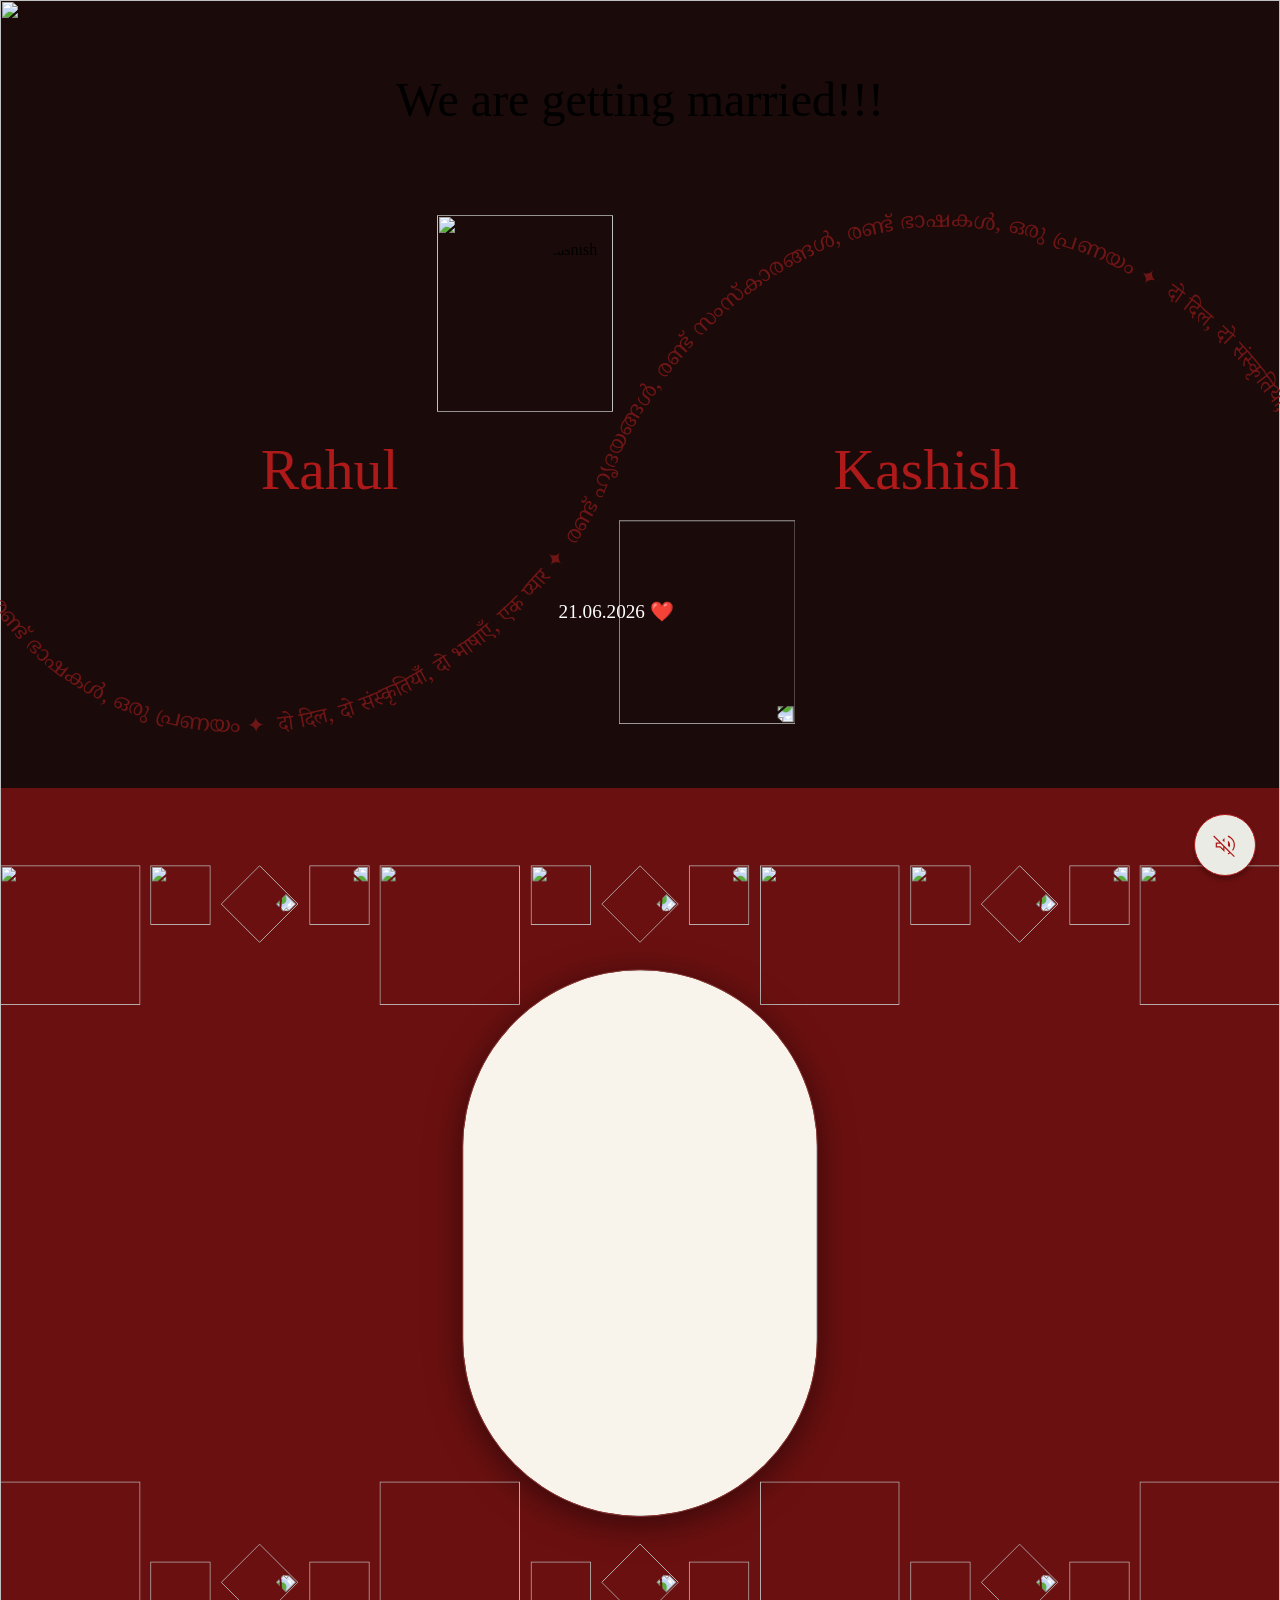
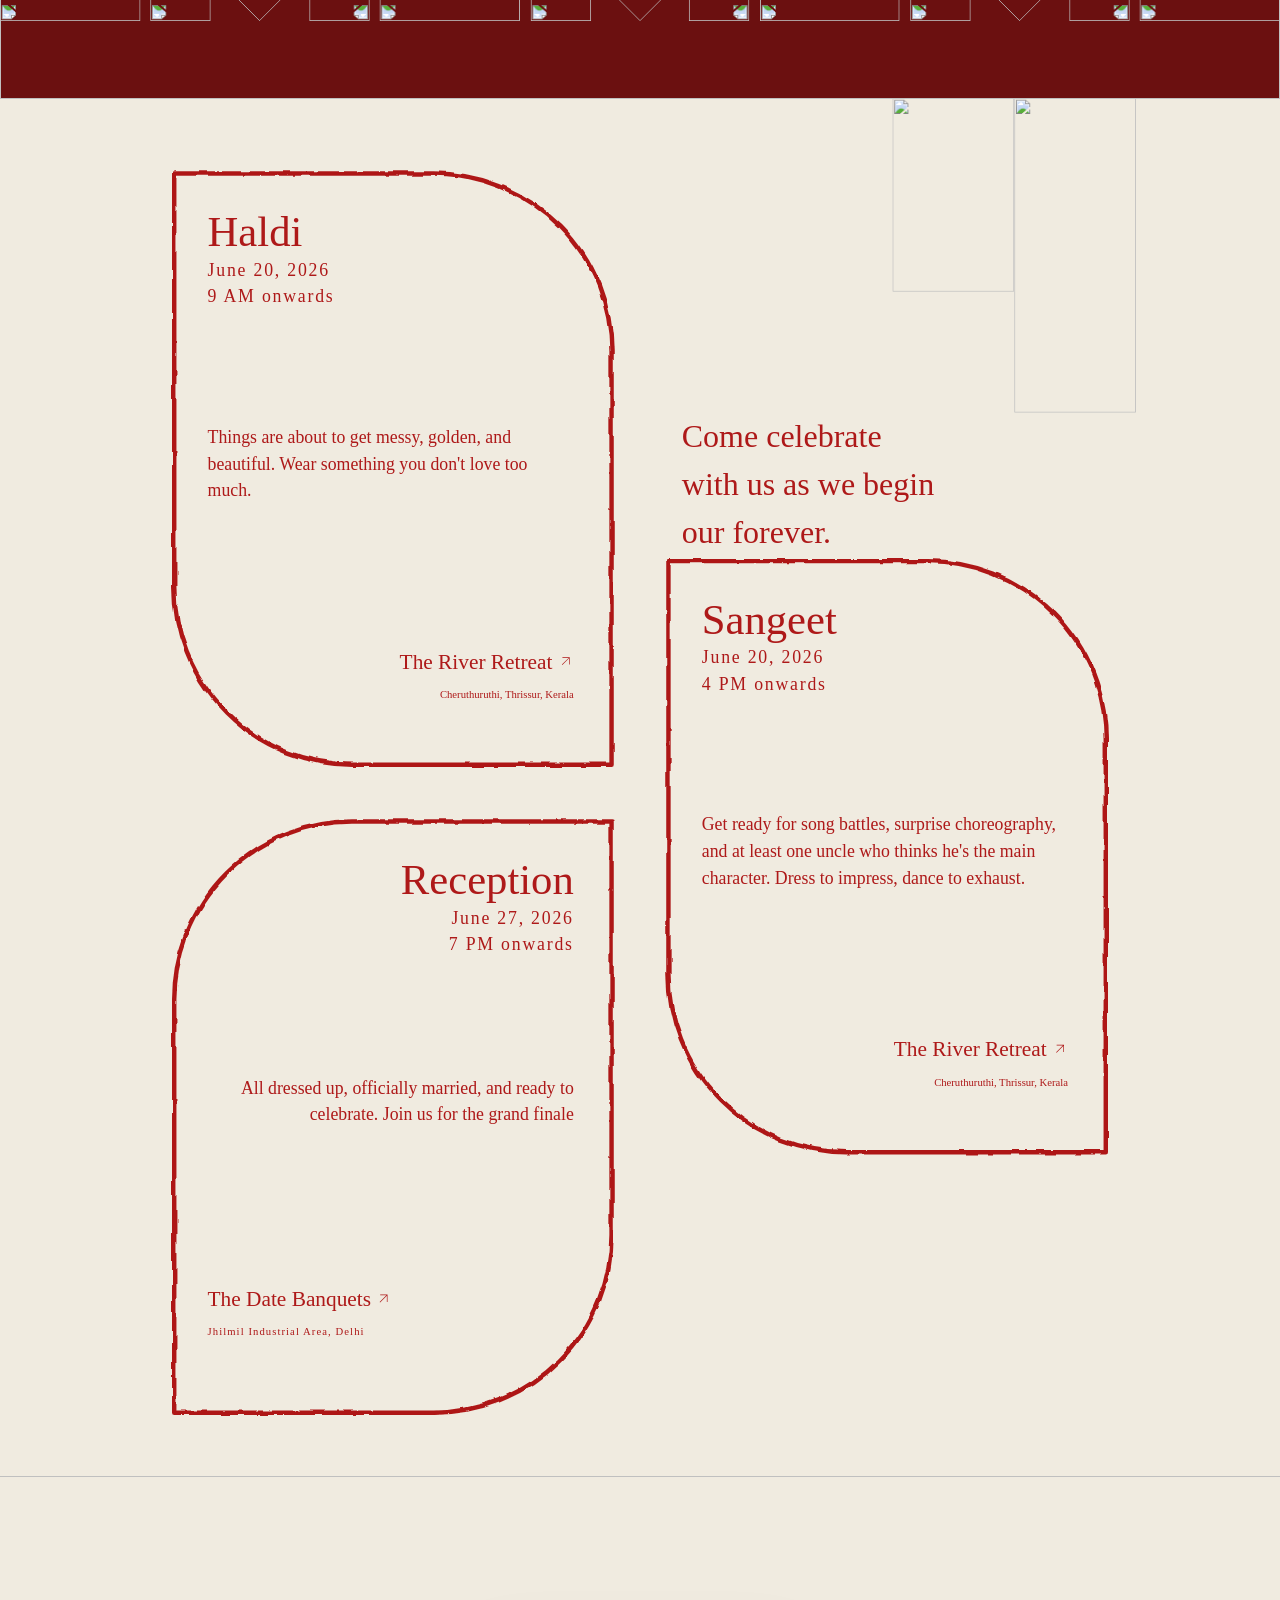
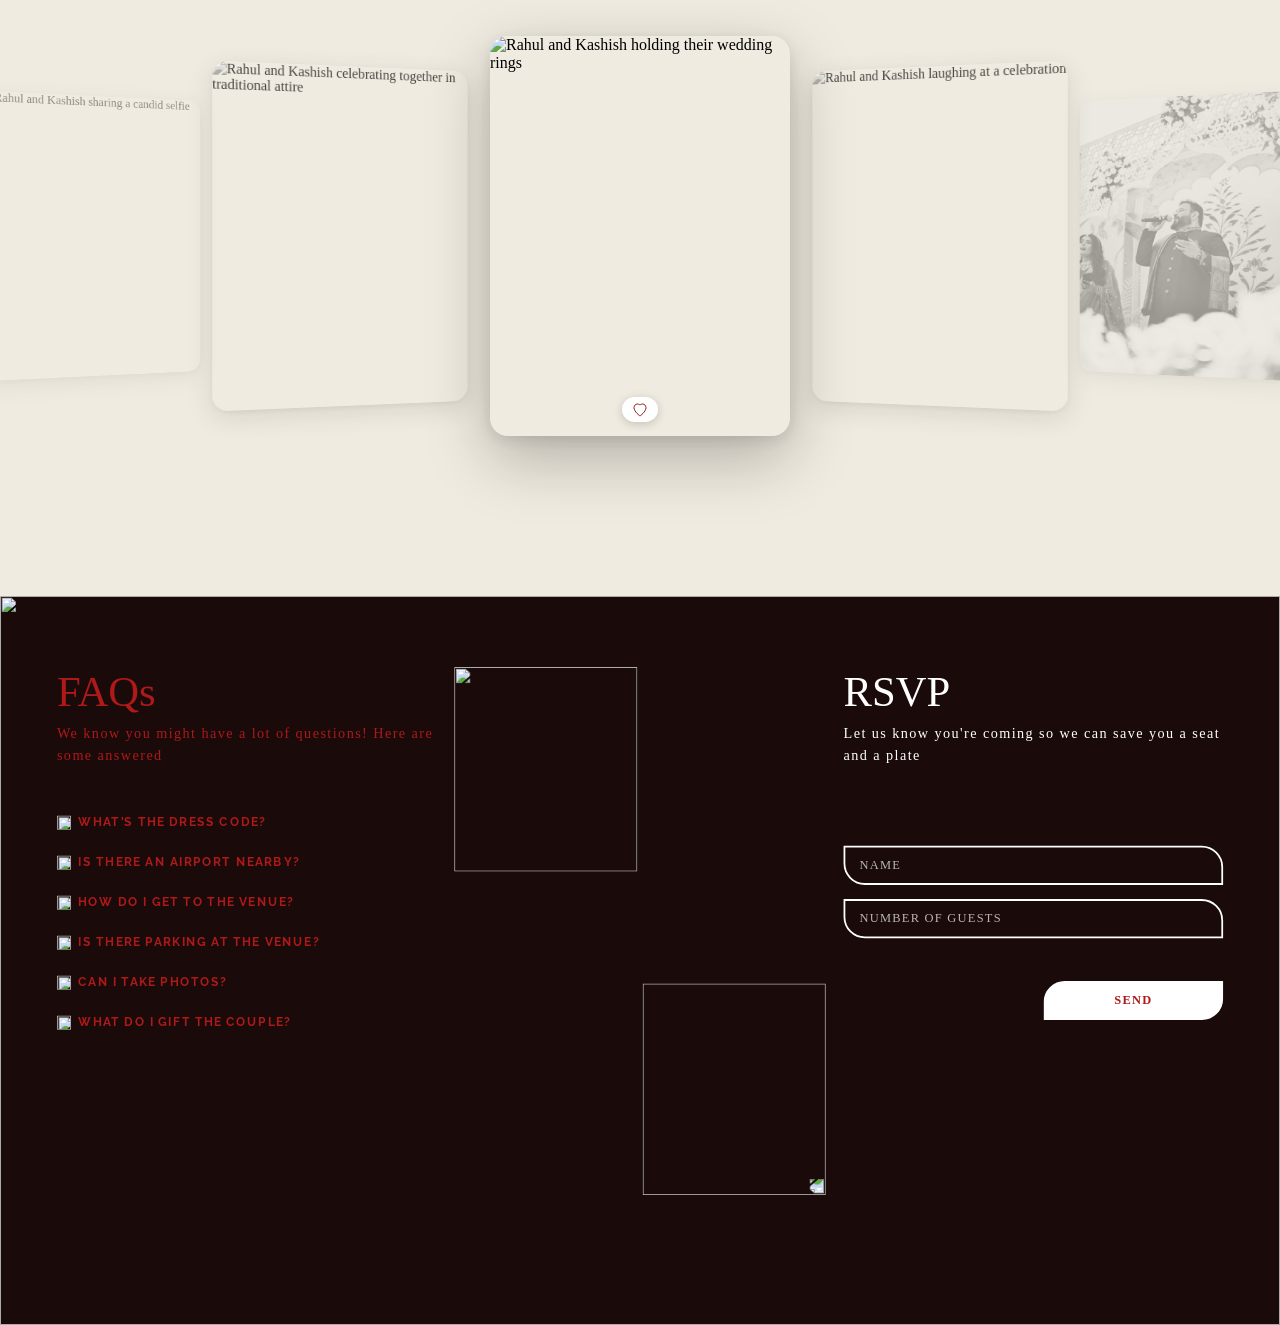
==== commit 65d55543: "Invitation: correct Thalikettu spelling in schedule line. Updates desktop and mobile invitation card" ====
--- a/index.html
+++ b/index.html
@@ -1592,7 +1592,7 @@
     .fmfaq-content {
       position: relative; z-index: 1;
       width: 320px; margin: 0 auto;
-      padding-top: 36px; padding-bottom: 80px;
+      padding-top: 36px; padding-bottom: 128px;
       display: flex; flex-direction: column;
       align-items: flex-start; gap: 48px;
     }
@@ -2093,12 +2093,12 @@
                   </div>
                   <div class="wedding-venue">
                     <div class="wedding-venue-item">
-                      <span class="wedding-venue-time">9:15 AM THALIKEETU</span>
+                      <span class="wedding-venue-time">9:15 AM THALIKETTU</span>
                       <span class="wedding-venue-loc"><a href="https://maps.app.goo.gl/h44P8eshKvWamjZX8" target="_blank" rel="noopener noreferrer" class="venue-map-link venue-map-link--inline" aria-label="Open Uthralikkavu Bhagavathi Temple in Google Maps" title="View on map">UTHRALIKKAVU BHAGAVATHI TEMPLE<svg class="venue-map-icon" viewBox="0 0 16 16" fill="none" aria-hidden="true" xmlns="http://www.w3.org/2000/svg"><path d="M4.12567 11.5257L3.66667 11.0667L10.3872 4.33333H4.19233V3.66667H11.5257V11H10.859V4.80517L4.12567 11.5257Z" fill="#AE1919"/></svg></a></span>
                     </div>
                     <div class="wedding-venue-item">
-                      <span class="wedding-venue-time">10 AM ONWARDS</span>
-                      <span class="wedding-venue-name"><a href="https://maps.app.goo.gl/Bk2B8TBugR6kkq2d9" target="_blank" rel="noopener noreferrer" class="venue-map-link venue-map-link--inline" aria-label="Open The River Retreat in Google Maps" title="View on map">THE RIVER RETREAT, CHERUTHURUTHI, KERALA<svg class="venue-map-icon" viewBox="0 0 16 16" fill="none" aria-hidden="true" xmlns="http://www.w3.org/2000/svg"><path d="M4.12567 11.5257L3.66667 11.0667L10.3872 4.33333H4.19233V3.66667H11.5257V11H10.859V4.80517L4.12567 11.5257Z" fill="#AE1919"/></svg></a></span>
+                      <span class="wedding-venue-time">10:30 AM ONWARDS &amp; LUNCH THEREAFTER</span>
+                      <span class="wedding-venue-name"><a href="https://maps.app.goo.gl/Bk2B8TBugR6kkq2d9" target="_blank" rel="noopener noreferrer" class="venue-map-link venue-map-link--inline" aria-label="Open The River Retreat in Google Maps" title="View on map">THE RIVER RETREAT, CHERUTHURUTHI<svg class="venue-map-icon" viewBox="0 0 16 16" fill="none" aria-hidden="true" xmlns="http://www.w3.org/2000/svg"><path d="M4.12567 11.5257L3.66667 11.0667L10.3872 4.33333H4.19233V3.66667H11.5257V11H10.859V4.80517L4.12567 11.5257Z" fill="#AE1919"/></svg></a></span>
                     </div>
                   </div>
                 </div>
@@ -2219,12 +2219,12 @@
               <!-- Venue -->
               <div class="imob-venue" id="invMobVenue">
                 <div class="imob-venue-item">
-                  <span class="imob-venue-time">9:15 AM THALIKEETU</span>
+                  <span class="imob-venue-time">9:15 AM THALIKETTU</span>
                   <span class="imob-venue-loc"><a href="https://maps.app.goo.gl/h44P8eshKvWamjZX8" target="_blank" rel="noopener noreferrer" class="venue-map-link venue-map-link--inline" aria-label="Open Uthralikkavu Bhagavathi Temple in Google Maps" title="View on map">UTHRALIKKAVU BHAGAVATHI TEMPLE<svg class="venue-map-icon" viewBox="0 0 16 16" fill="none" aria-hidden="true" xmlns="http://www.w3.org/2000/svg"><path d="M4.12567 11.5257L3.66667 11.0667L10.3872 4.33333H4.19233V3.66667H11.5257V11H10.859V4.80517L4.12567 11.5257Z" fill="#AE1919"/></svg></a></span>
                 </div>
                 <div class="imob-venue-item">
-                  <span class="imob-venue-time">10 AM ONWARDS</span>
-                  <span class="imob-venue-name"><a href="https://maps.app.goo.gl/Bk2B8TBugR6kkq2d9" target="_blank" rel="noopener noreferrer" class="venue-map-link venue-map-link--inline" aria-label="Open The River Retreat in Google Maps" title="View on map">THE RIVER RETREAT, CHERUTHURUTHI, KERALA<svg class="venue-map-icon" viewBox="0 0 16 16" fill="none" aria-hidden="true" xmlns="http://www.w3.org/2000/svg"><path d="M4.12567 11.5257L3.66667 11.0667L10.3872 4.33333H4.19233V3.66667H11.5257V11H10.859V4.80517L4.12567 11.5257Z" fill="#AE1919"/></svg></a></span>
+                  <span class="imob-venue-time">10:30 AM ONWARDS &amp; LUNCH THEREAFTER</span>
+                  <span class="imob-venue-name"><a href="https://maps.app.goo.gl/Bk2B8TBugR6kkq2d9" target="_blank" rel="noopener noreferrer" class="venue-map-link venue-map-link--inline" aria-label="Open The River Retreat in Google Maps" title="View on map">THE RIVER RETREAT, CHERUTHURUTHI<svg class="venue-map-icon" viewBox="0 0 16 16" fill="none" aria-hidden="true" xmlns="http://www.w3.org/2000/svg"><path d="M4.12567 11.5257L3.66667 11.0667L10.3872 4.33333H4.19233V3.66667H11.5257V11H10.859V4.80517L4.12567 11.5257Z" fill="#AE1919"/></svg></a></span>
                 </div>
               </div>
 
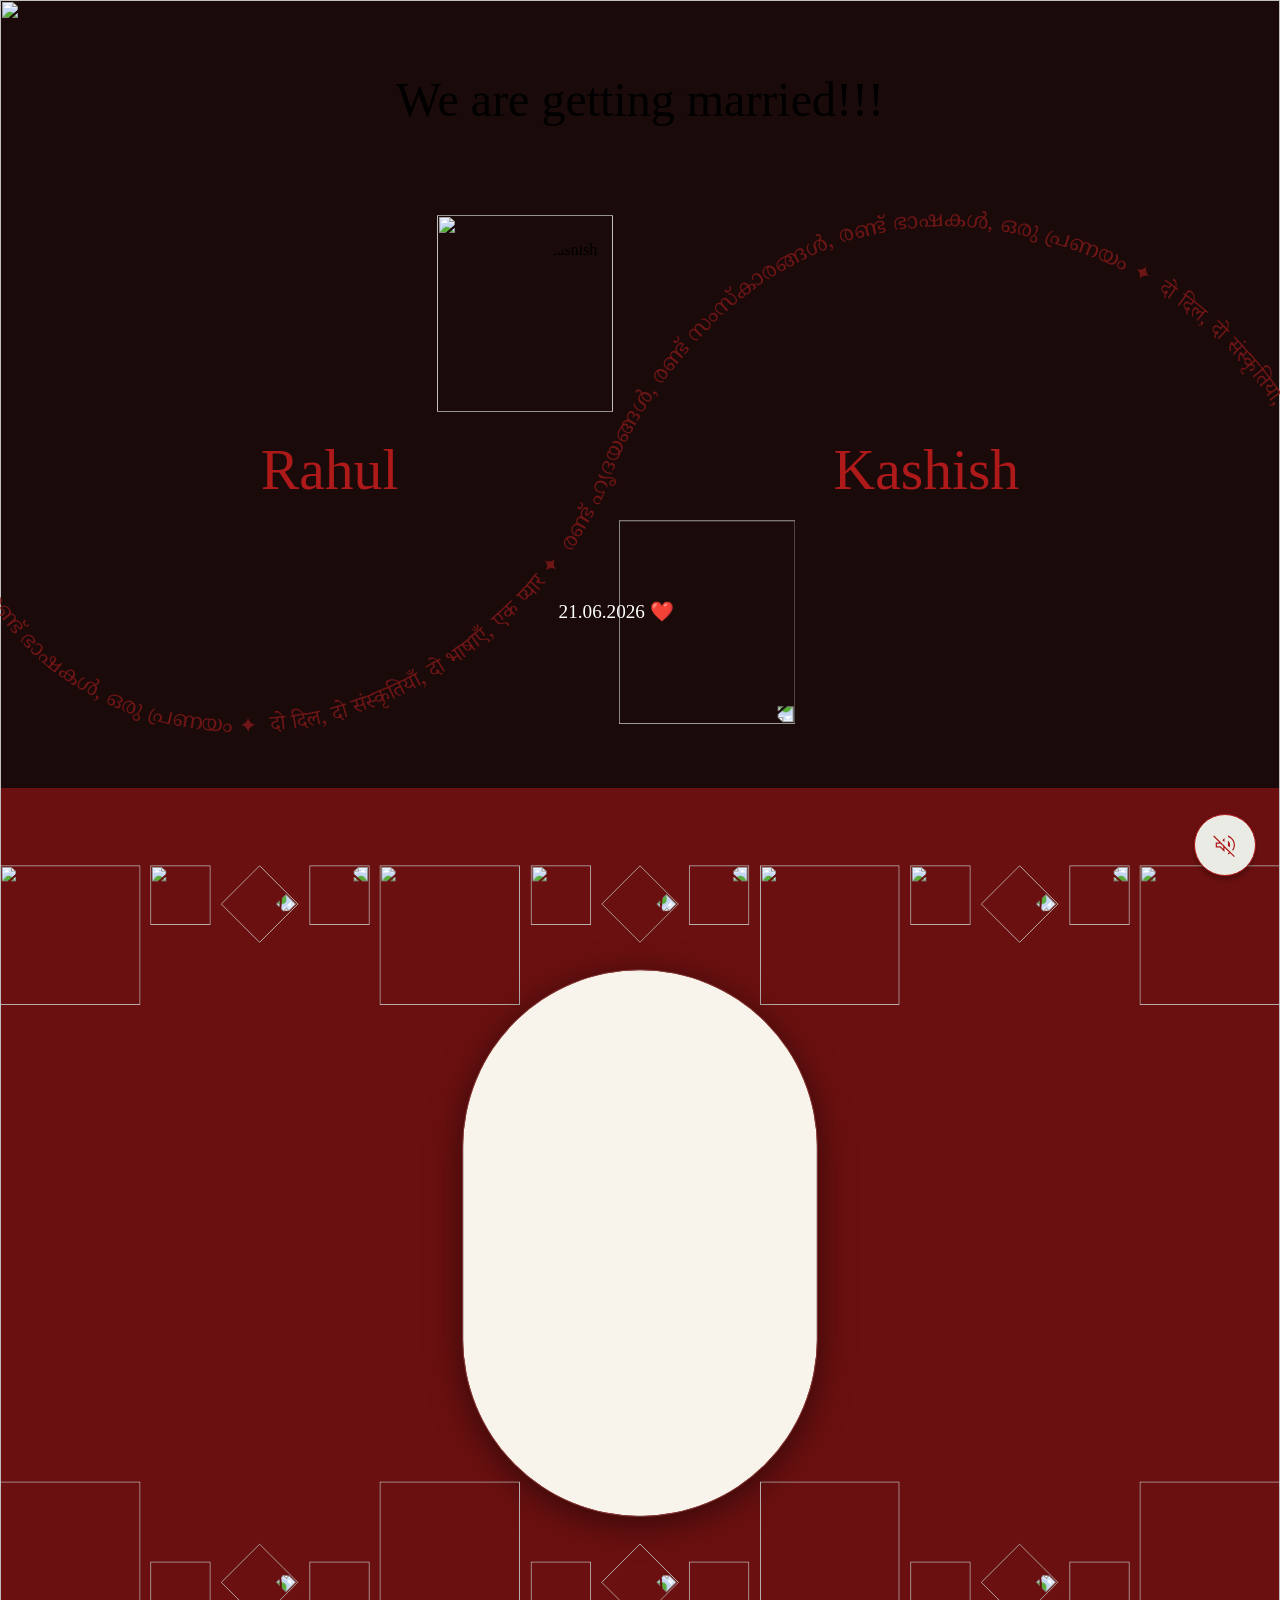
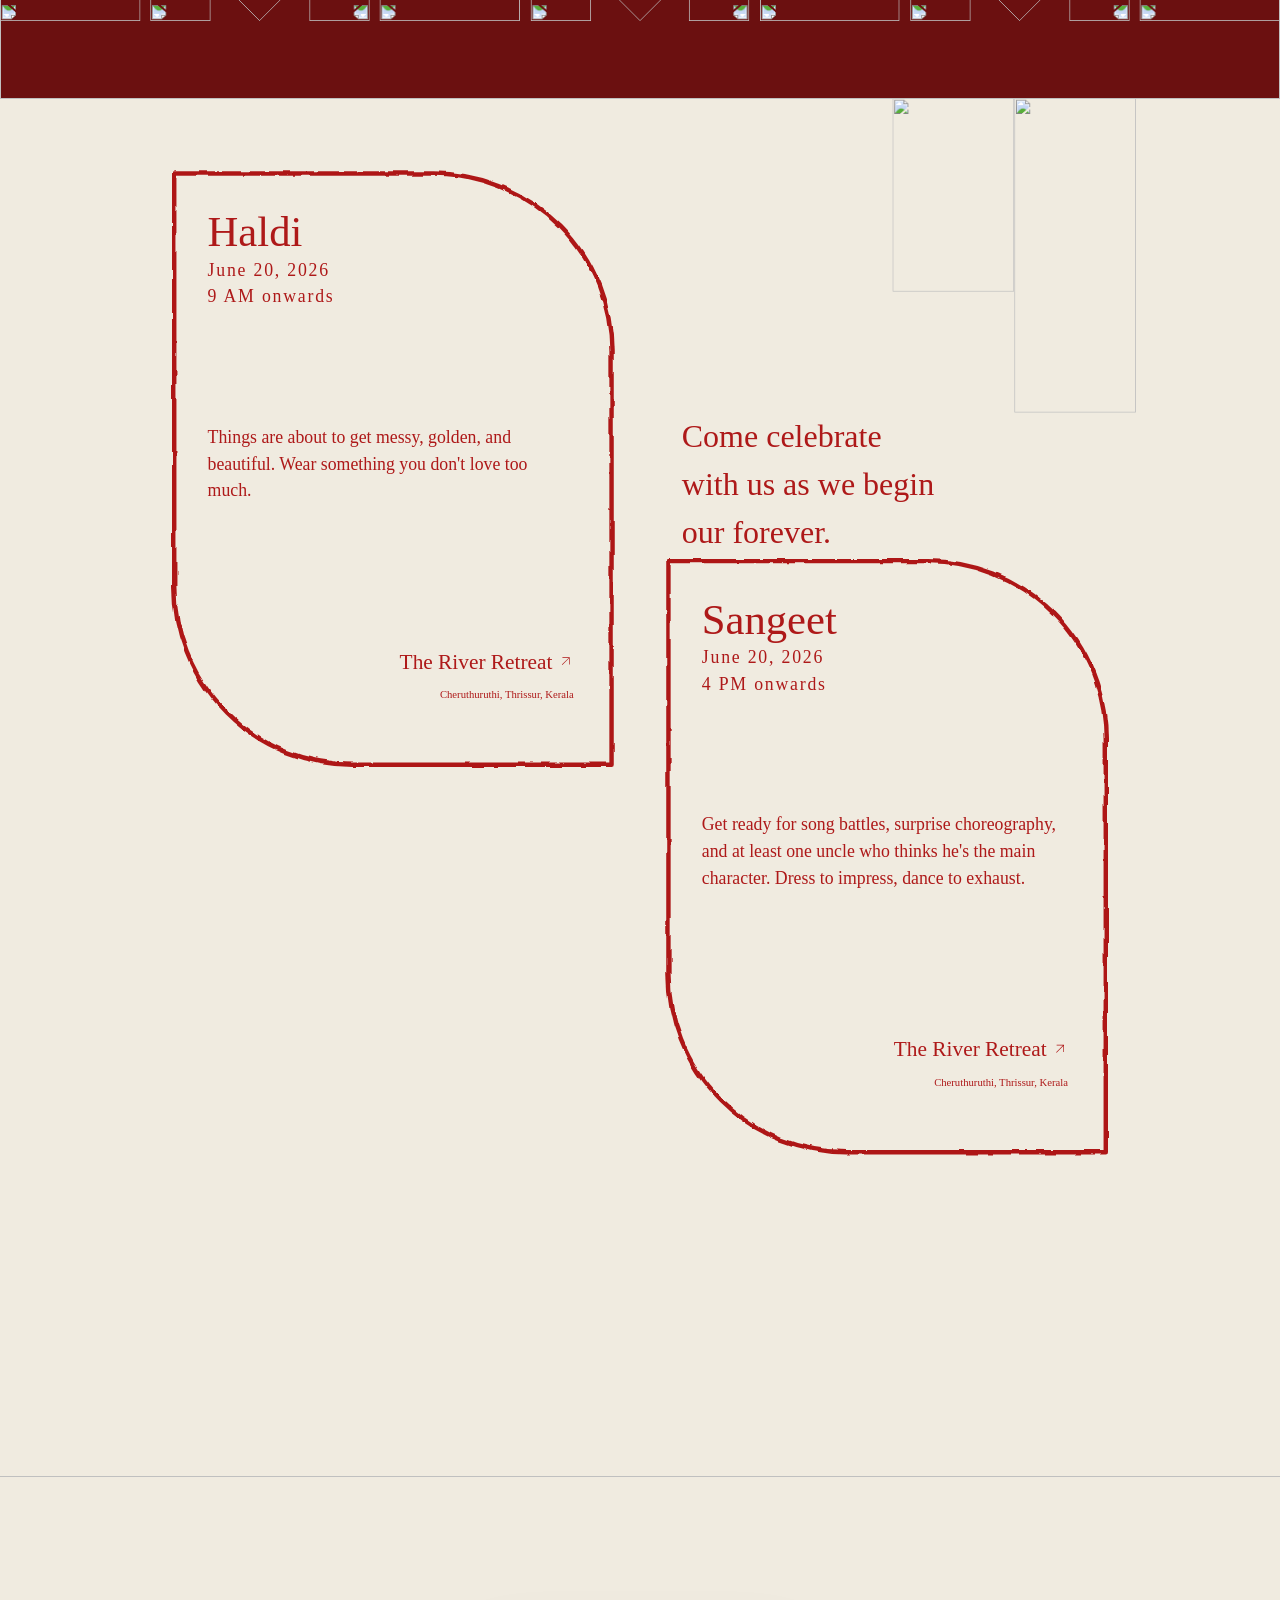
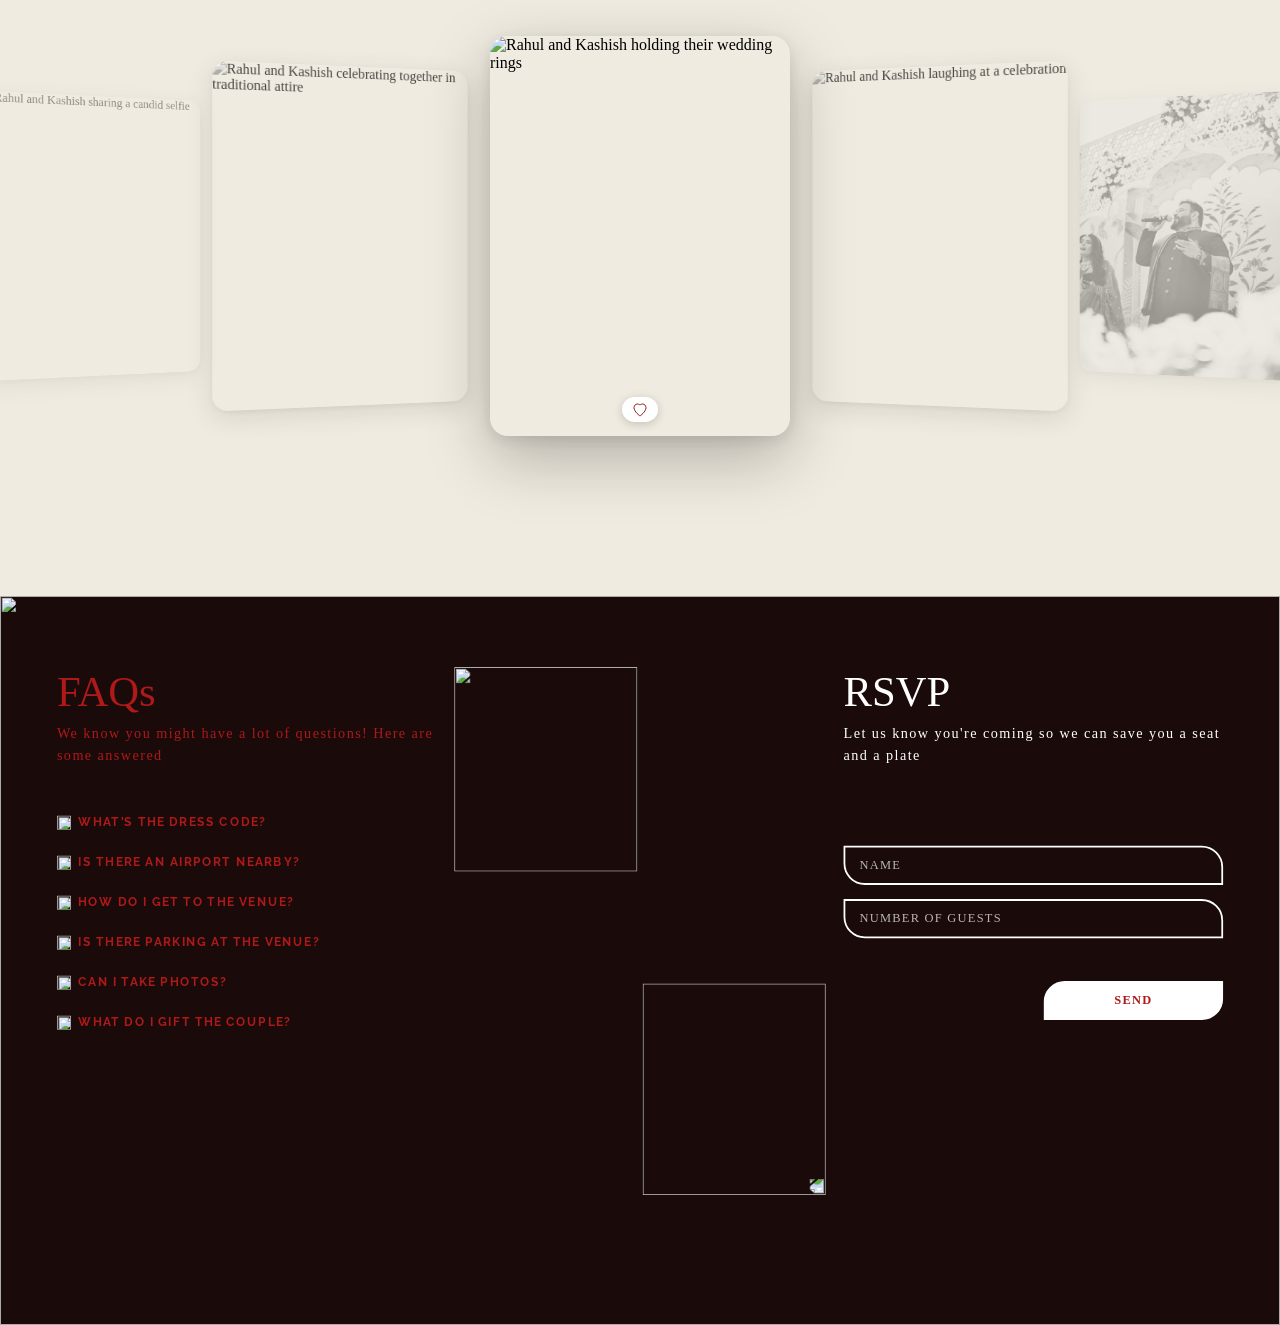
==== commit 4a16f6ad: "FAQ answer 3: update venue travel guidance copy. Replaces the third FAQ answer text on desktop and m" ====
--- a/index.html
+++ b/index.html
@@ -2645,7 +2645,7 @@
                 <div class="faq-plus"><img src="images/figma/39c8c5f5-faq-mob-plus.svg" alt="" /></div>
                 <p class="faq-q-text">How do I get to the venue?</p>
               </div>
-              <p class="faq-answer">For The River Retreat (Haldi, Sangeet, and Wedding Ceremony): The venue is located 300 meters from Cheruthuruthi Ayurveda College stop on the main Thrissur-Shoranur State Highway, and about 1.8 km from Shoranur Railway Station. Once you reach Cheruthuruthi, local cabs or auto-rickshaws can easily get you to The River Retreat.<br><br>For The Date Banquets (Reception): The reception venue is located at Metro Pillar No. 52-55 in the Jhilmil Industrial Area. From Thrissur town, it's approximately 25-30 km away, and a taxi ride will take around 45 minutes to an hour depending on traffic.</p>
+              <p class="faq-answer">For The River Retreat (Haldi, Sangeet, and Wedding Ceremony): The venue is located 300 meters from Cheruthuruthi Ayurveda College stop on the main Thrissur-Shoranur State Highway, and about 1.8 km from Shoranur Railway Station. Once you reach Cheruthuruthi, local cabs or auto-rickshaws can easily get you to The River Retreat.<br><br>For The Date Banquets (Reception): The Date Banquets reception venue is easily accessible via Metro, taxi, or car rides. The exact location (Metro Pillar No. 52-55, Jhilmil Industrial Area, Delhi) is pinned on your reception card — just follow the map!</p>
             </div>
 
             <div class="faq-item">
@@ -2746,7 +2746,7 @@
                 <img class="fmfaq-plus" src="images/figma/39c8c5f5-faq-mob-plus.svg" alt="" />
                 <p class="fmfaq-q-text">How do I get to the venue?</p>
               </div>
-              <p class="fmfaq-answer">For The River Retreat (Haldi, Sangeet, and Wedding Ceremony): The venue is located 300 meters from Cheruthuruthi Ayurveda College stop on the main Thrissur-Shoranur State Highway, and about 1.8 km from Shoranur Railway Station. Once you reach Cheruthuruthi, local cabs or auto-rickshaws can easily get you to The River Retreat.<br><br>For The Date Banquets (Reception): The reception venue is located at Metro Pillar No. 52-55 in the Jhilmil Industrial Area. From Thrissur town, it's approximately 25-30 km away, and a taxi ride will take around 45 minutes to an hour depending on traffic.</p>
+              <p class="fmfaq-answer">For The River Retreat (Haldi, Sangeet, and Wedding Ceremony): The venue is located 300 meters from Cheruthuruthi Ayurveda College stop on the main Thrissur-Shoranur State Highway, and about 1.8 km from Shoranur Railway Station. Once you reach Cheruthuruthi, local cabs or auto-rickshaws can easily get you to The River Retreat.<br><br>For The Date Banquets (Reception): The Date Banquets reception venue is easily accessible via Metro, taxi, or car rides. The exact location (Metro Pillar No. 52-55, Jhilmil Industrial Area, Delhi) is pinned on your reception card — just follow the map!</p>
             </div>
 
             <div class="fmfaq-item">
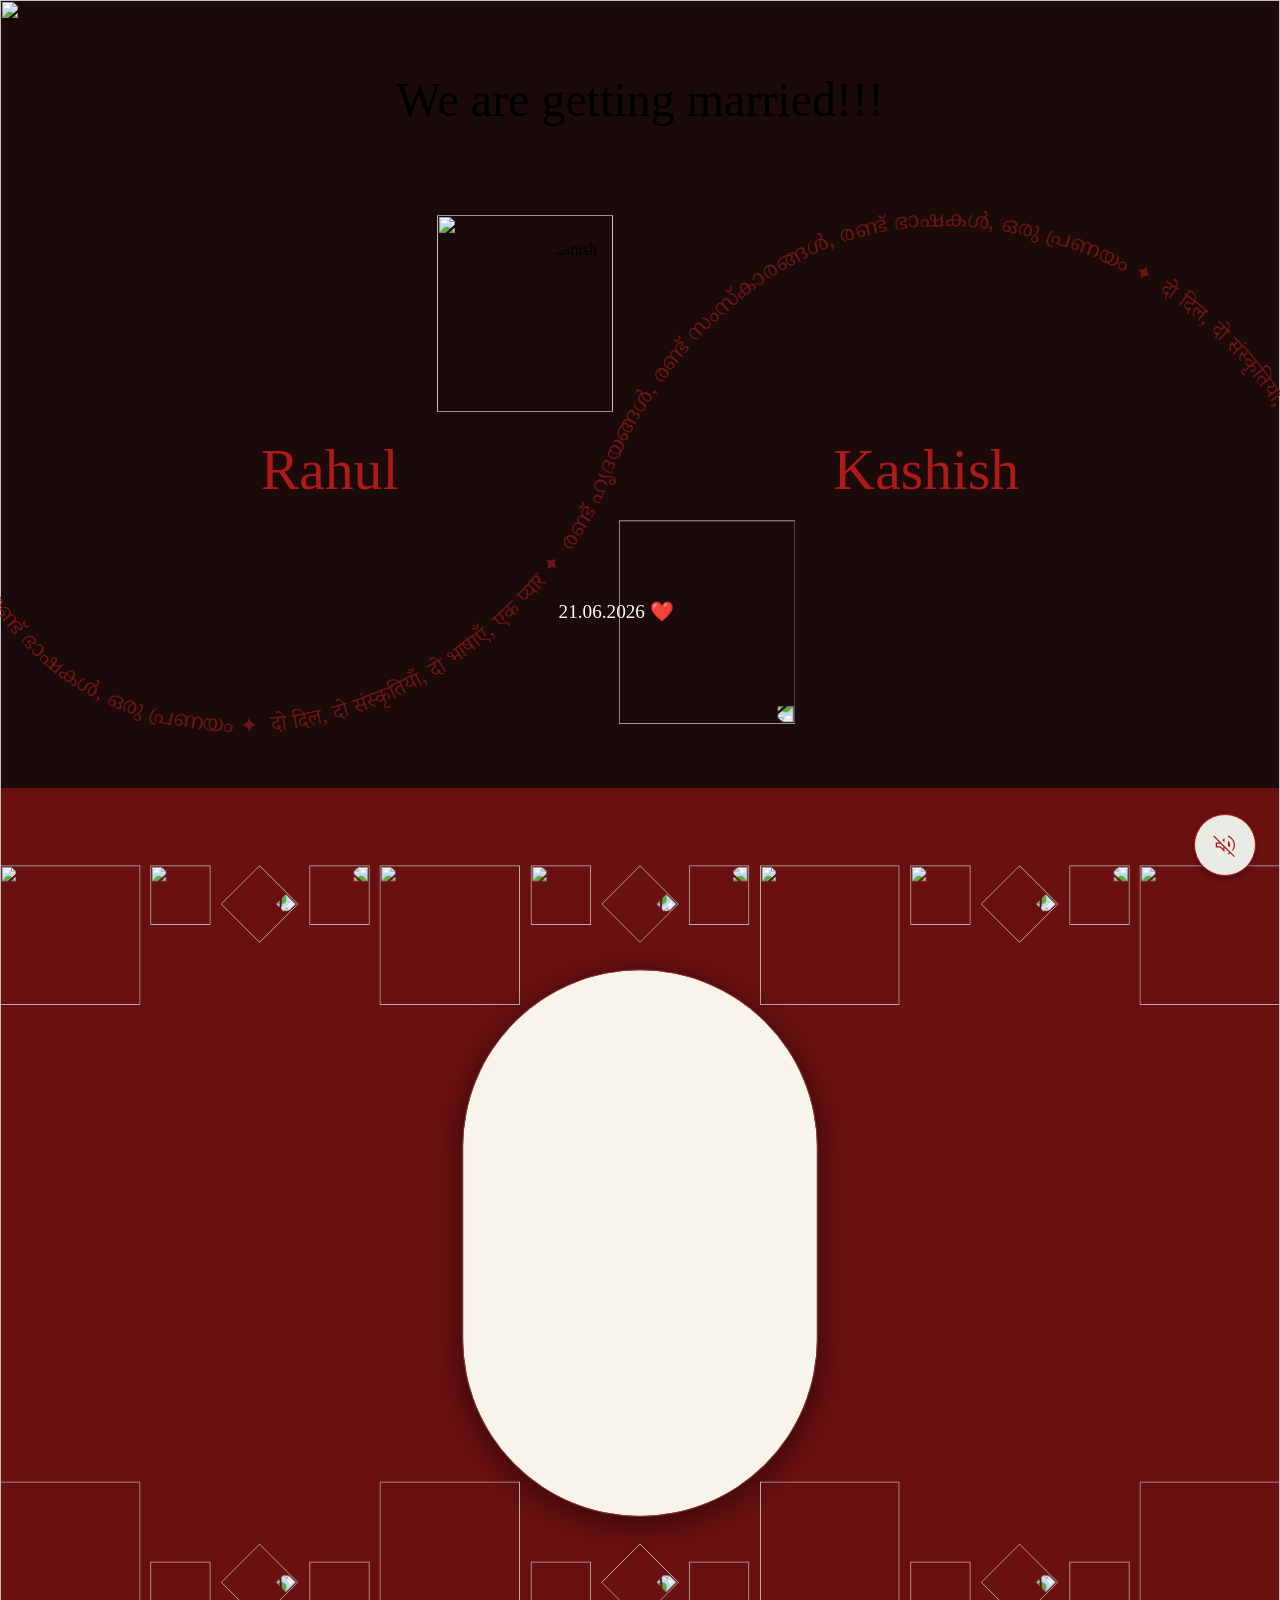
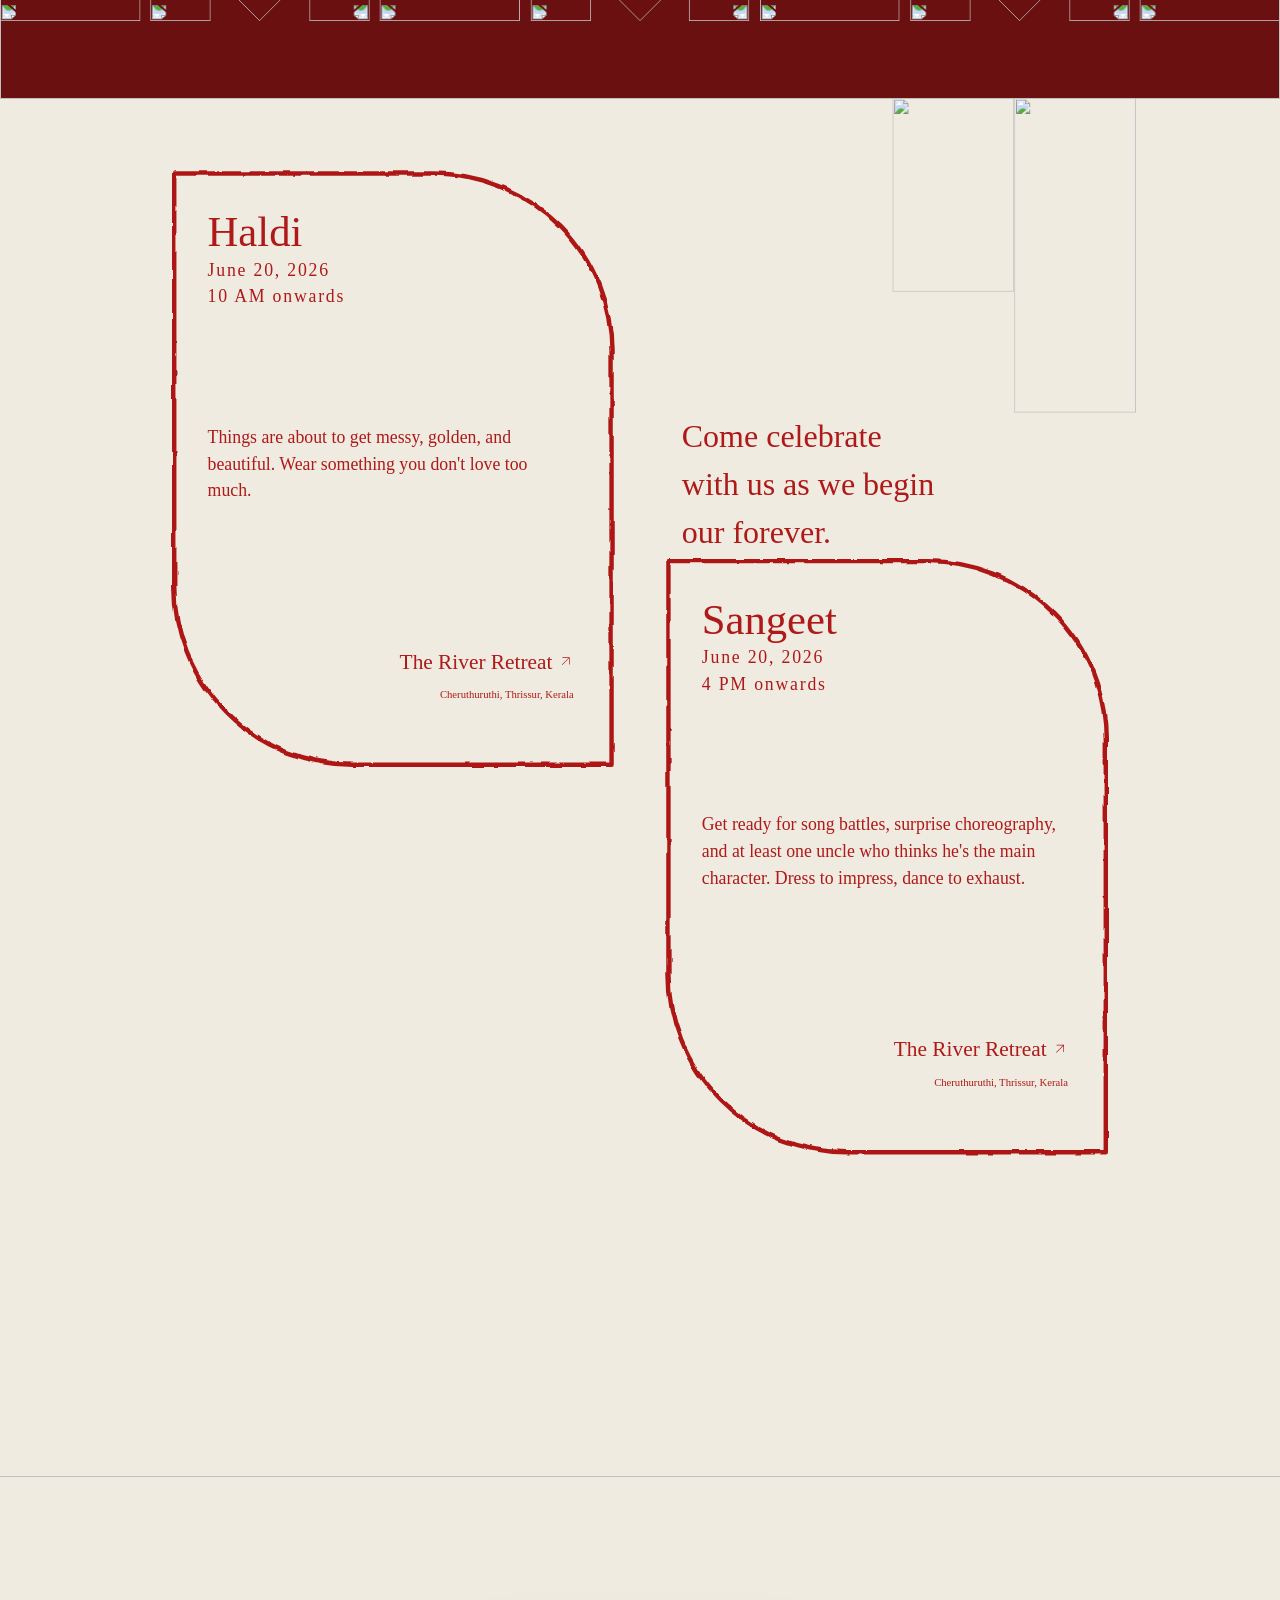
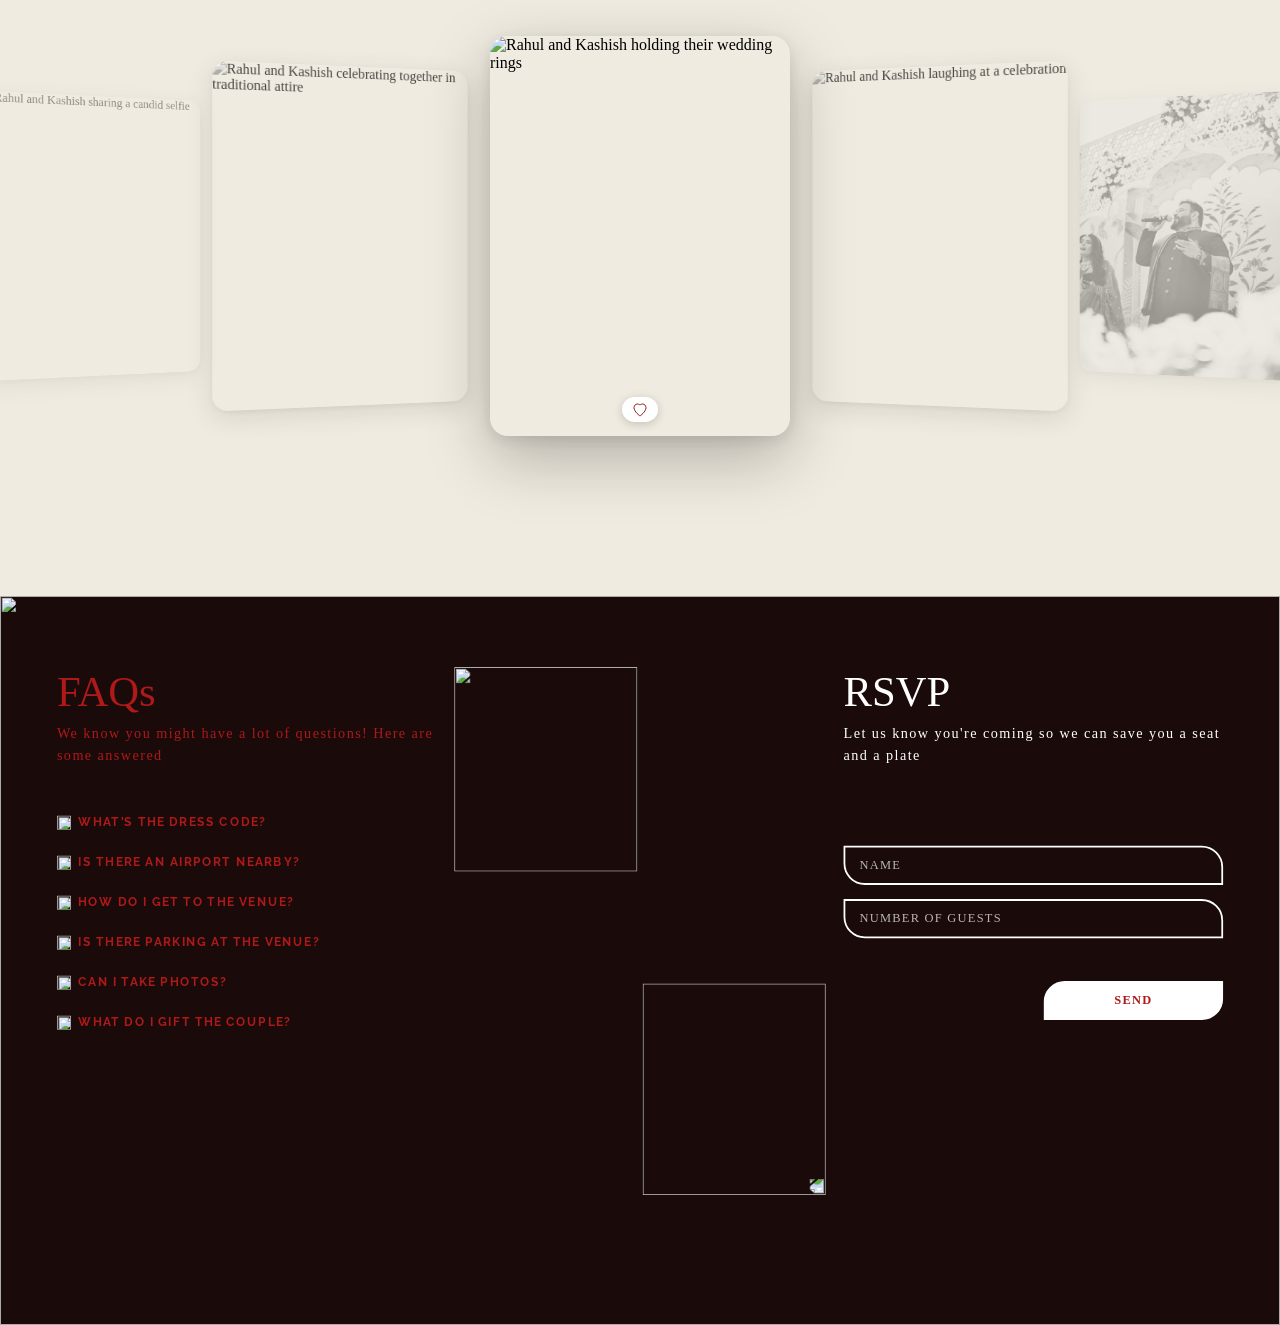
==== commit 30bc443a: "Section 3 Haldi: update time to 10 AM onwards. Changes the Haldi timing from 9 AM onwards to 10 AM o" ====
--- a/index.html
+++ b/index.html
@@ -2295,7 +2295,7 @@
             <div class="func-title">
               <p class="func-event-name">Haldi</p>
               <p class="func-event-meta">June 20, 2026</p>
-              <p class="func-event-meta">9 AM onwards</p>
+              <p class="func-event-meta">10 AM onwards</p>
             </div>
             <p class="func-body">Things are about to get messy, golden, and beautiful. Wear something you don't love too much.</p>
             <div class="func-venue">
@@ -2392,7 +2392,7 @@
                 <div>
                   <p class="fmob-name">Haldi</p>
                   <p class="fmob-meta">June 20, 2026</p>
-                  <p class="fmob-meta">9 AM onwards</p>
+                  <p class="fmob-meta">10 AM onwards</p>
                 </div>
                 <p class="fmob-body">Things are about to get messy, golden, and beautiful. Wear something you don't love too much.</p>
                 <div class="fmob-venue">
@@ -2645,7 +2645,7 @@
                 <div class="faq-plus"><img src="images/figma/39c8c5f5-faq-mob-plus.svg" alt="" /></div>
                 <p class="faq-q-text">How do I get to the venue?</p>
               </div>
-              <p class="faq-answer">For The River Retreat (Haldi, Sangeet, and Wedding Ceremony): The venue is located 300 meters from Cheruthuruthi Ayurveda College stop on the main Thrissur-Shoranur State Highway, and about 1.8 km from Shoranur Railway Station. Once you reach Cheruthuruthi, local cabs or auto-rickshaws can easily get you to The River Retreat.<br><br>For The Date Banquets (Reception): The Date Banquets reception venue is easily accessible via Metro, taxi, or car rides. The exact location (Metro Pillar No. 52-55, Jhilmil Industrial Area, Delhi) is pinned on your reception card — just follow the map!</p>
+              <p class="faq-answer">For The River Retreat (Haldi, Sangeet, and Wedding Ceremony): The venue is located 300 meters from Cheruthuruthi Ayurveda College stop on the main Thrissur-Shoranur State Highway, and about 1.8 km from Shoranur Railway Station. Once you reach Cheruthuruthi, local cabs or auto-rickshaws can easily get you to The River Retreat. From Thrissur town, it's approximately 25-30 KM away, and a taxi ride will take around 45 minutes to an hour depending on traffic.<br><br>For The Date Banquets (Reception): The Date Banquets reception venue is easily accessible via Metro, taxi, or car rides. The exact location (Metro Pillar No. 52-55, Jhilmil Industrial Area, Delhi) is pinned on your reception card — just follow the map!</p>
             </div>
 
             <div class="faq-item">
@@ -2746,7 +2746,7 @@
                 <img class="fmfaq-plus" src="images/figma/39c8c5f5-faq-mob-plus.svg" alt="" />
                 <p class="fmfaq-q-text">How do I get to the venue?</p>
               </div>
-              <p class="fmfaq-answer">For The River Retreat (Haldi, Sangeet, and Wedding Ceremony): The venue is located 300 meters from Cheruthuruthi Ayurveda College stop on the main Thrissur-Shoranur State Highway, and about 1.8 km from Shoranur Railway Station. Once you reach Cheruthuruthi, local cabs or auto-rickshaws can easily get you to The River Retreat.<br><br>For The Date Banquets (Reception): The Date Banquets reception venue is easily accessible via Metro, taxi, or car rides. The exact location (Metro Pillar No. 52-55, Jhilmil Industrial Area, Delhi) is pinned on your reception card — just follow the map!</p>
+              <p class="fmfaq-answer">For The River Retreat (Haldi, Sangeet, and Wedding Ceremony): The venue is located 300 meters from Cheruthuruthi Ayurveda College stop on the main Thrissur-Shoranur State Highway, and about 1.8 km from Shoranur Railway Station. Once you reach Cheruthuruthi, local cabs or auto-rickshaws can easily get you to The River Retreat. From Thrissur town, it's approximately 25-30 KM away, and a taxi ride will take around 45 minutes to an hour depending on traffic.<br><br>For The Date Banquets (Reception): The Date Banquets reception venue is easily accessible via Metro, taxi, or car rides. The exact location (Metro Pillar No. 52-55, Jhilmil Industrial Area, Delhi) is pinned on your reception card — just follow the map!</p>
             </div>
 
             <div class="fmfaq-item">
